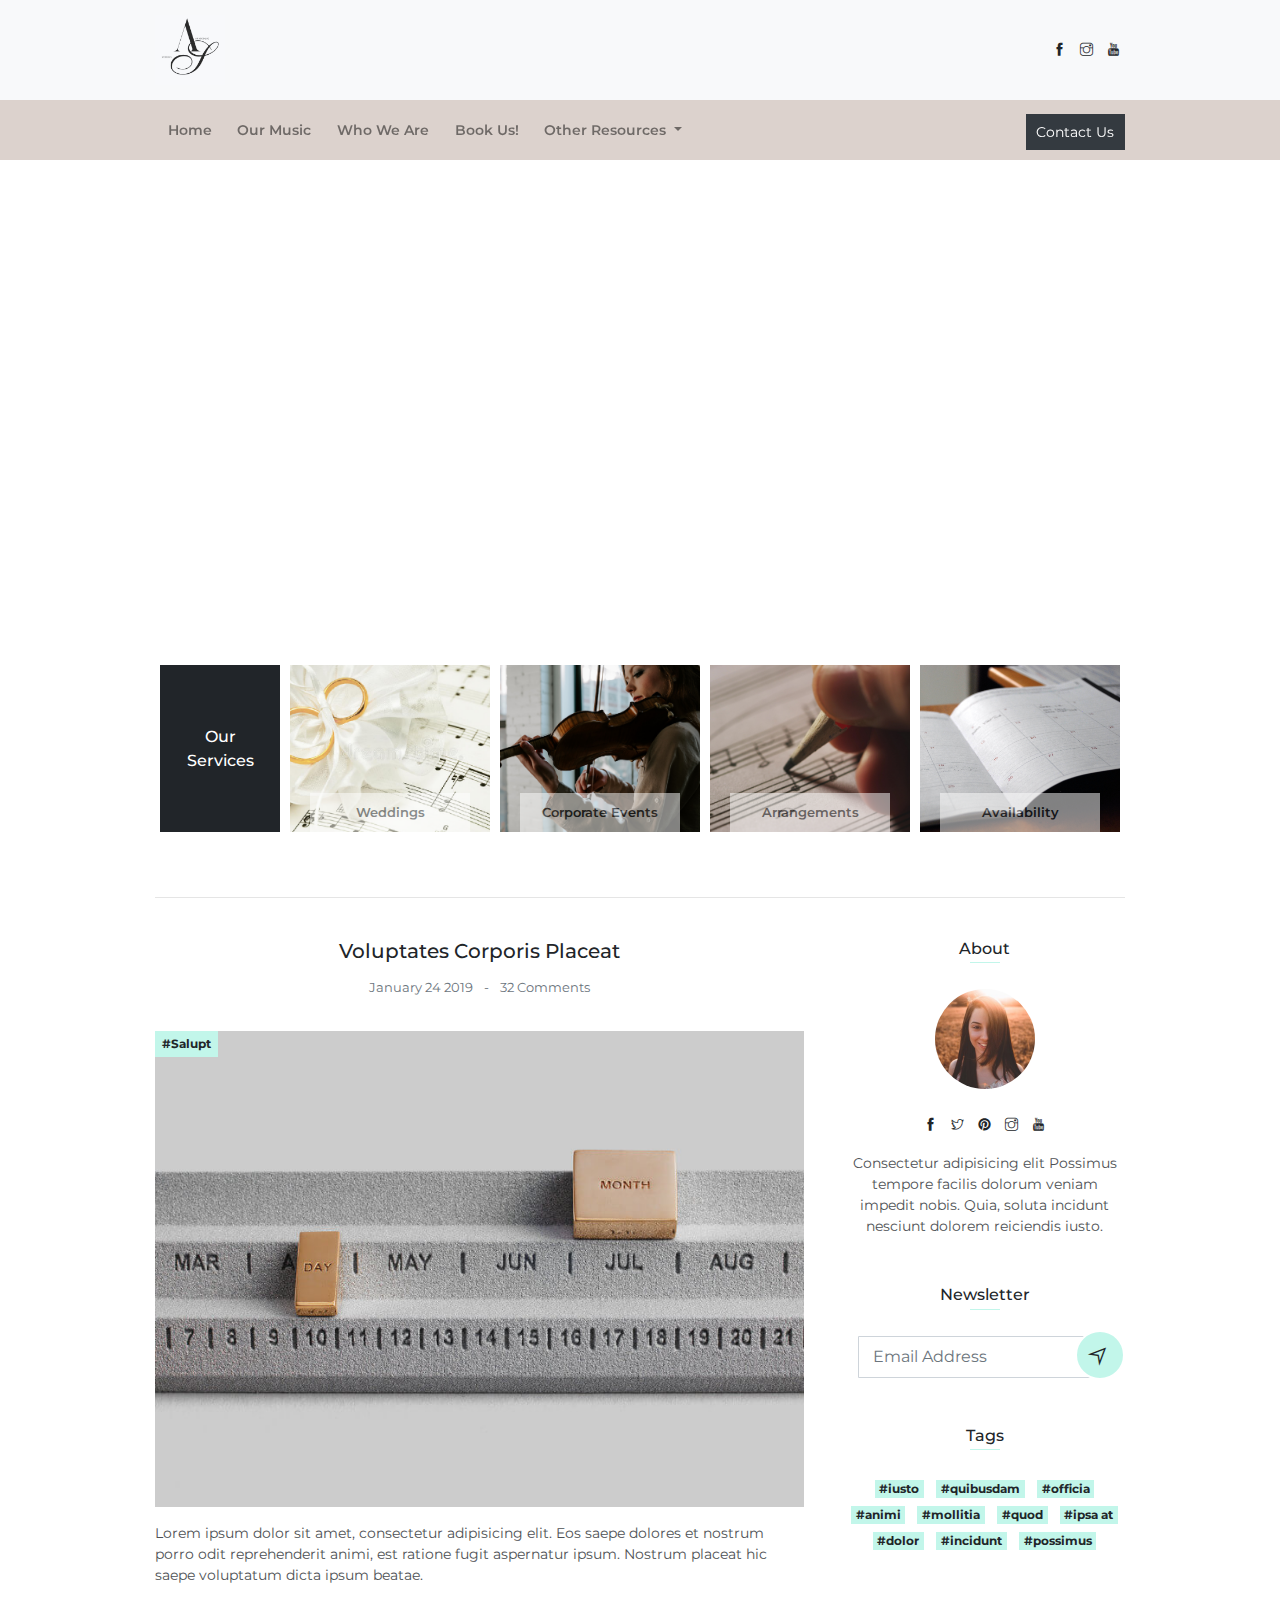
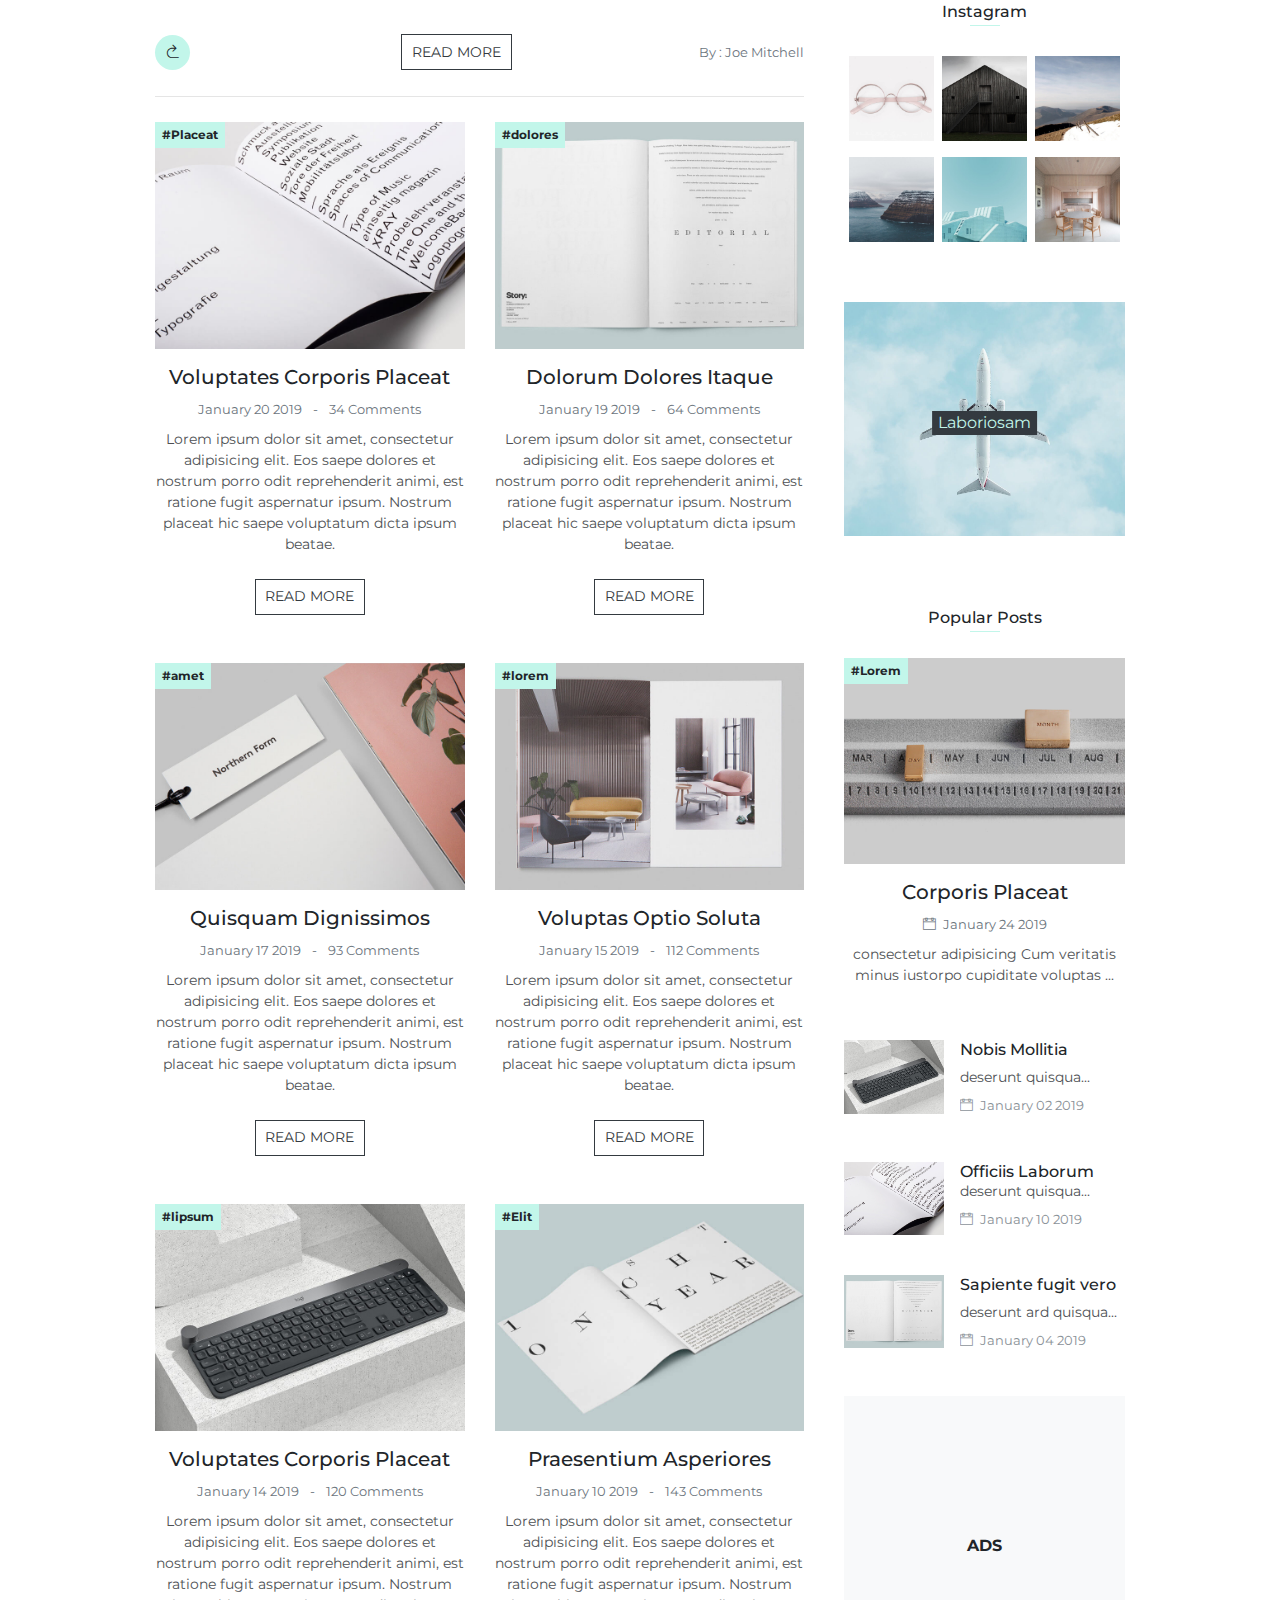
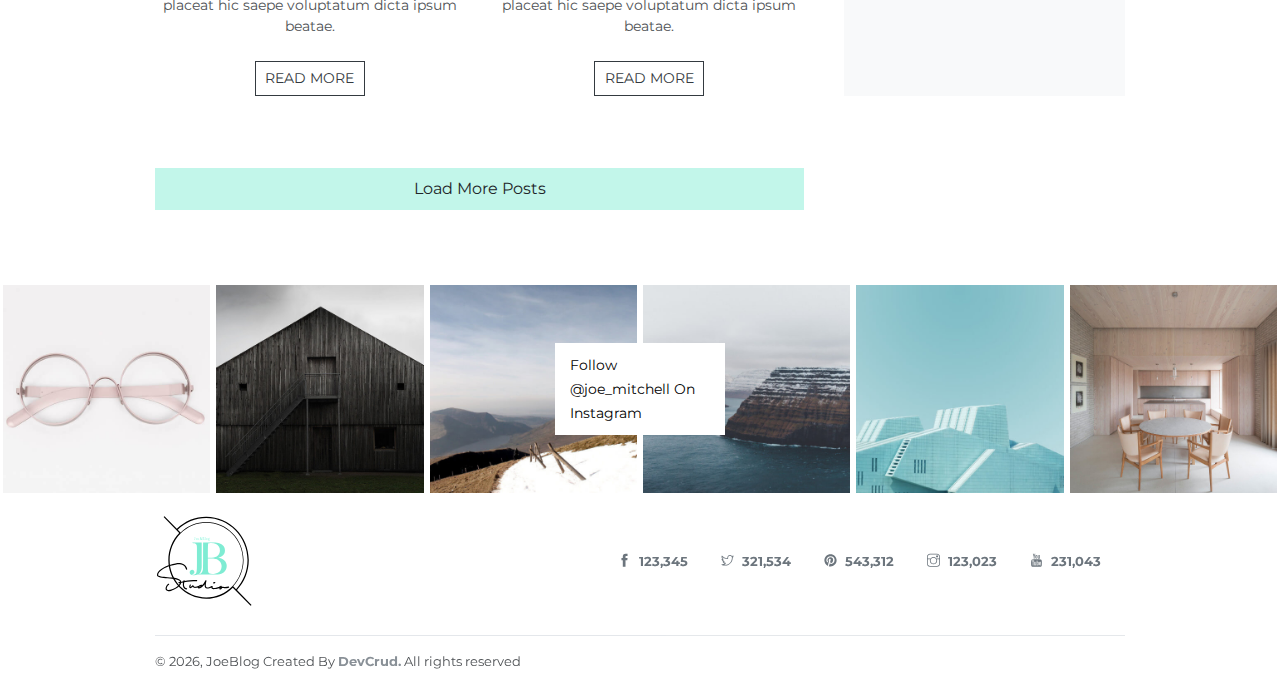
==== public_html/index.html @ 3530f6bc "second commit" ====
<!DOCTYPE html>
<html lang="en">
<head>
	<meta charset="utf-8">
    <meta name="viewport" content="width=device-width, initial-scale=1, shrink-to-fit=no">
    <meta name="description" content="Start your development with JoeBLog landing page.">
    <meta name="author" content="Devcrud">
    <title>JoeBLog | Free Bootstrap 4.3.x template</title>
    <!-- font icons -->
    <link rel="stylesheet" href="assets/vendors/themify-icons/css/themify-icons.css">
    <!-- Bootstrap + JoeBLog main styles -->
	<link rel="stylesheet" href="assets/css/joeblog.css">
</head>
<body data-spy="scroll" data-target=".navbar" data-offset="40" id="home">
    
    <!-- page First Navigation -->
    <nav class="navbar navbar-light bg-light">
        <div class="container">
            <a class="navbar-brand" href="#">
                <img src="assets/imgs/ArabesqueLogo.jpg" alt="">
            </a>
            <div class="socials">
                <a href="javascript:void(0)"><i class="ti-facebook"></i></a>
                <a href="javascript:void(0)"><i class="ti-instagram"></i></a>
                <a href="javascript:void(0)"><i class="ti-youtube"></i></a>
            </div>
        </div>
    </nav>
    <!-- End Of First Navigation -->

    <!-- Page Second Navigation -->
    <nav class="navbar custom-navbar navbar-expand-md navbar-light bg-primary sticky-top">
        <div class="container">
            <button class="navbar-toggler ml-auto" type="button" data-toggle="collapse" data-target="#navbarSupportedContent" aria-controls="navbarSupportedContent" aria-expanded="false" aria-label="Toggle navigation">
                <span class="navbar-toggler-icon"></span>
            </button>
            <div class="collapse navbar-collapse" id="navbarSupportedContent">
                <ul class="navbar-nav">                     
                    <li class="nav-item">
                        <a class="nav-link" href="index.html">Home</a>
                    </li>
                    <li class="nav-item">
                        <a class="nav-link" href="no-sidebar.html">Our Music</a>
                    </li>

                    <li class="nav-item">
                        <a class="nav-link" href="single-post.html">Who We Are</a>
                    </li>
                    <li class="nav-item">
                        <a class="nav-link" href="single-post.html">Book Us!</a>
                    </li>
                    <li class="nav-item dropdown">
                        <a class="nav-link dropdown-toggle" href="#" id="navbarDropdown" role="button" data-toggle="dropdown" aria-haspopup="true" aria-expanded="false">
                            Other Resources
                        </a>
                        <div class="dropdown-menu" aria-labelledby="navbarDropdown">
                            <a class="dropdown-item" href="#">Lakewood Suzuki Strings</a>
                            <a class="dropdown-item" href="#">Bergeron Cello Studio</a>
                            <a class="dropdown-item" href="#">Performance Schedule</a>
                            <div class="dropdown-divider"></div>
                            <a class="dropdown-item" href="#">Something else here</a>
                        </div>
                    </li>
                    <!-- <li class="nav-item">
                        <a class="nav-link disabled" href="#">Disabled</a>
                    </li> -->
                </ul>
                <div class="navbar-nav ml-auto">
                    <li class="nav-item">
                        <a href="components.html" class="ml-4 btn btn-dark mt-1 btn-sm">Contact Us</a>
                    </li>
                </div>
            </div>
        </div>
    </nav>
    <!-- End Of Page Second Navigation -->
    
    <!-- page-header -->
    <header class="page-header"></header>
    <!-- end of page header -->

    <div class="container">
        <section>
            <div class="feature-posts">
                <a href="single-post.html" class="feature-post-item">                       
                    <span>Our Services</span>
                </a>
                <a href="single-post.html" class="feature-post-item">
                    <img src="assets/imgs/Shutterstock_560280865 (1).jpg" class="w-100" alt="">
                    <div class="feature-post-caption">Weddings</div>
                </a>
                <a href="single-post.html" class="feature-post-item">
                    <img src="assets/imgs/jess.jpg" class="w-100" alt="">
                    <div class="feature-post-caption">Corporate Events</div>
                </a>
                <a href="single-post.html" class="feature-post-item">
                    <img src="assets/imgs/Shutterstock_560280865.jpg" class="w-100" alt="">
                    <div class="feature-post-caption">Arrangements</div>
                </a>
                <a href="single-post.html" class="feature-post-item">
                    <img src="assets/imgs/eric-rothermel-FoKO4DpXamQ-unsplash.jpg" class="w-100" alt="">
                    <div class="feature-post-caption">Availability</div>
                </a>
            </div>
        </section>
        <hr>
        <div class="page-container">
            <div class="page-content">
                <div class="card">
                    <div class="card-header text-center">
                        <h5 class="card-title">Voluptates Corporis Placeat</h5> 
                        <small class="small text-muted">January 24 2019 
                            <span class="px-2">-</span>
                            <a href="#" class="text-muted">32 Comments</a>
                        </small>
                    </div>
                    <div class="card-body">
                        <div class="blog-media">
                            <img src="assets/imgs/blog-6.jpg" alt="" class="w-100">
                            <a href="#" class="badge badge-primary">#Salupt</a>     
                        </div>  
                        <p class="my-3">Lorem ipsum dolor sit amet, consectetur adipisicing elit. Eos saepe dolores et nostrum porro odit reprehenderit animi, est ratione fugit aspernatur ipsum. Nostrum placeat hic saepe voluptatum dicta ipsum beatae.</p>
                    </div>
                    
                    <div class="card-footer d-flex justify-content-between align-items-center flex-basis-0">
                        <button class="btn btn-primary circle-35 mr-4"><i class="ti-back-right"></i></button>
                        <a href="single-post.html" class="btn btn-outline-dark btn-sm">READ MORE</a>
                        <a href="#" class="text-dark small text-muted">By : Joe Mitchell</a>
                    </div>                  
                </div>
                <hr>
                <div class="row">                       
                    <div class="col-lg-6">
                        <div class="card text-center mb-5">
                            <div class="card-header p-0">                                   
                                <div class="blog-media">
                                    <img src="assets/imgs/blog-2.jpg" alt="" class="w-100">
                                    <a href="#" class="badge badge-primary">#Placeat</a>        
                                </div>  
                            </div>
                            <div class="card-body px-0">
                                <h5 class="card-title mb-2">Voluptates Corporis Placeat</h5>    
                                <small class="small text-muted">January 20 2019 
                                    <span class="px-2">-</span>
                                    <a href="#" class="text-muted">34 Comments</a>
                                </small>
                                <p class="my-2">Lorem ipsum dolor sit amet, consectetur adipisicing elit. Eos saepe dolores et nostrum porro odit reprehenderit animi, est ratione fugit aspernatur ipsum. Nostrum placeat hic saepe voluptatum dicta ipsum beatae.</p>
                            </div>
                            
                            <div class="card-footer p-0 text-center">
                                <a href="single-post.html" class="btn btn-outline-dark btn-sm">READ MORE</a>
                            </div>                  
                        </div>
                    </div>
                    <div class="col-lg-6">
                        <div class="card text-center mb-5">
                            <div class="card-header p-0">                                   
                                <div class="blog-media">
                                    <img src="assets/imgs/blog-3.jpg" alt="" class="w-100">
                                    <a href="#" class="badge badge-primary">#dolores</a>        
                                </div>  
                            </div>
                            <div class="card-body px-0">
                                <h5 class="card-title mb-2">Dolorum Dolores Itaque</h5> 
                                <small class="small text-muted">January 19 2019 
                                    <span class="px-2">-</span>
                                    <a href="#" class="text-muted">64 Comments</a>
                                </small>
                                <p class="my-2">Lorem ipsum dolor sit amet, consectetur adipisicing elit. Eos saepe dolores et nostrum porro odit reprehenderit animi, est ratione fugit aspernatur ipsum. Nostrum placeat hic saepe voluptatum dicta ipsum beatae.</p>
                            </div>
                            
                            <div class="card-footer p-0 text-center">
                                <a href="single-post.html" class="btn btn-outline-dark btn-sm">READ MORE</a>
                            </div>                  
                        </div>
                    </div>
                </div>
                <div class="row">                       
                    <div class="col-lg-6">
                        <div class="card text-center mb-5">
                            <div class="card-header p-0">                                   
                                <div class="blog-media">
                                    <img src="assets/imgs/blog-4.jpg" alt="" class="w-100">
                                    <a href="#" class="badge badge-primary">#amet</a>       
                                </div>  
                            </div>
                            <div class="card-body px-0">
                                <h5 class="card-title mb-2">Quisquam Dignissimos</h5>   
                                <small class="small text-muted">January 17 2019 
                                    <span class="px-2">-</span>
                                    <a href="#" class="text-muted">93 Comments</a>
                                </small>
                                <p class="my-2">Lorem ipsum dolor sit amet, consectetur adipisicing elit. Eos saepe dolores et nostrum porro odit reprehenderit animi, est ratione fugit aspernatur ipsum. Nostrum placeat hic saepe voluptatum dicta ipsum beatae.</p>
                            </div>
                            
                            <div class="card-footer p-0 text-center">
                                <a href="single-post.html" class="btn btn-outline-dark btn-sm">READ MORE</a>
                            </div>                  
                        </div>
                    </div>
                    <div class="col-lg-6">
                        <div class="card text-center mb-5">
                            <div class="card-header p-0">                                   
                                <div class="blog-media">
                                    <img src="assets/imgs/blog-5.jpg" alt="" class="w-100">
                                    <a href="#" class="badge badge-primary">#lorem</a>      
                                </div>  
                            </div>
                            <div class="card-body px-0">
                                <h5 class="card-title mb-2">Voluptas Optio Soluta</h5>  
                                <small class="small text-muted">January 15 2019 
                                    <span class="px-2">-</span>
                                    <a href="#" class="text-muted">112 Comments</a>
                                </small>
                                <p class="my-2">Lorem ipsum dolor sit amet, consectetur adipisicing elit. Eos saepe dolores et nostrum porro odit reprehenderit animi, est ratione fugit aspernatur ipsum. Nostrum placeat hic saepe voluptatum dicta ipsum beatae.</p>
                            </div>
                            
                            <div class="card-footer p-0 text-center">
                                <a href="single-post.html" class="btn btn-outline-dark btn-sm">READ MORE</a>
                            </div>                  
                        </div>
                    </div>
                </div>
                <div class="row">                       
                    <div class="col-lg-6">
                        <div class="card text-center mb-5">
                            <div class="card-header p-0">                                   
                                <div class="blog-media">
                                    <img src="assets/imgs/blog-1.jpg" alt="" class="w-100">
                                    <a href="#" class="badge badge-primary">#lipsum</a>     
                                </div>  
                            </div>
                            <div class="card-body px-0">
                                <h5 class="card-title mb-2">Voluptates Corporis Placeat</h5>    
                                <small class="small text-muted">January 14 2019 
                                    <span class="px-2">-</span>
                                    <a href="#" class="text-muted">120 Comments</a>
                                </small>
                                <p class="my-2">Lorem ipsum dolor sit amet, consectetur adipisicing elit. Eos saepe dolores et nostrum porro odit reprehenderit animi, est ratione fugit aspernatur ipsum. Nostrum placeat hic saepe voluptatum dicta ipsum beatae.</p>
                            </div>
                            
                            <div class="card-footer p-0 text-center">
                                <a href="single-post.html" class="btn btn-outline-dark btn-sm">READ MORE</a>
                            </div>                  
                        </div>
                    </div>
                    <div class="col-lg-6">
                        <div class="card text-center mb-5">
                            <div class="card-header p-0">                                   
                                <div class="blog-media">
                                    <img src="assets/imgs/blog-7.jpg" alt="" class="w-100">
                                    <a href="#" class="badge badge-primary">#Elit</a>       
                                </div>  
                            </div>
                            <div class="card-body px-0">
                                <h5 class="card-title mb-2">Praesentium Asperiores</h5> 
                                <small class="small text-muted">January 10 2019 
                                    <span class="px-2">-</span>
                                    <a href="#" class="text-muted">143 Comments</a>
                                </small>
                                <p class="my-2">Lorem ipsum dolor sit amet, consectetur adipisicing elit. Eos saepe dolores et nostrum porro odit reprehenderit animi, est ratione fugit aspernatur ipsum. Nostrum placeat hic saepe voluptatum dicta ipsum beatae.</p>
                            </div>
                            
                            <div class="card-footer p-0 text-center">
                                <a href="single-post.html" class="btn btn-outline-dark btn-sm">READ MORE</a>
                            </div>                  
                        </div>
                    </div>
                </div>
                <button class="btn btn-primary btn-block my-4">Load More Posts</button>
            </div>

            <!-- Sidebar -->
            <div class="page-sidebar text-center">
                <h6 class="sidebar-title section-title mb-4 mt-3">About</h6>
                <img src="assets/imgs/avatar.jpg" alt="" class="circle-100 mb-3">
                <div class="socials mb-3 mt-2">
                    <a href="javascript:void(0)"><i class="ti-facebook"></i></a>
                    <a href="javascript:void(0)"><i class="ti-twitter"></i></a>
                    <a href="javascript:void(0)"><i class="ti-pinterest-alt"></i></a>
                    <a href="javascript:void(0)"><i class="ti-instagram"></i></a>
                    <a href="javascript:void(0)"><i class="ti-youtube"></i></a>
                </div>
                <p>Consectetur adipisicing elit Possimus tempore facilis dolorum veniam impedit nobis. Quia, soluta incidunt nesciunt dolorem reiciendis iusto.</p>
                

                <h6 class="sidebar-title mt-5 mb-4">Newsletter</h6>
                <form action="">
                    <div class="subscribe-wrapper">
                        <input type="email" class="form-control" placeholder="Email Address">
                        <button type="submit" class="btn btn-primary"><i class="ti-location-arrow"></i></button>
                    </div>
                </form>

                <h6 class="sidebar-title mt-5 mb-4">Tags</h6>
                <a href="javascript:void(0)" class="badge badge-primary m-1">#iusto</a>
                <a href="javascript:void(0)" class="badge badge-primary m-1">#quibusdam</a>
                <a href="javascript:void(0)" class="badge badge-primary m-1">#officia</a>
                <a href="javascript:void(0)" class="badge badge-primary m-1">#animi</a>
                <a href="javascript:void(0)" class="badge badge-primary m-1">#mollitia</a>
                <a href="javascript:void(0)" class="badge badge-primary m-1">#quod</a>
                <a href="javascript:void(0)" class="badge badge-primary m-1">#ipsa at</a>
                <a href="javascript:void(0)" class="badge badge-primary m-1">#dolor</a>
                <a href="javascript:void(0)" class="badge badge-primary m-1">#incidunt</a>
                <a href="javascript:void(0)" class="badge badge-primary m-1">#possimus</a>

                <h6 class="sidebar-title mt-5 mb-4">Instagram</h6>
                <div class="row px-3">
                    <div class="col-4 p-1 figure">
                        <a href="#" class="figure-img">
                            <img src="assets/imgs/insta-1.jpg" alt="">
                        </a>
                    </div>
                    <div class="col-4 p-1 figure">
                        <a href="#" class="figure-img">
                            <img src="assets/imgs/insta-2.jpg" alt="" class="w-100 m-0">
                        </a>
                    </div>  
                    <div class="col-4 p-1 figure">
                        <a href="#" class="figure-img">
                            <img src="assets/imgs/insta-3.jpg" alt="" class="w-100">
                        </a>
                    </div>
                    <div class="col-4 p-1 figure">
                        <a href="#" class="figure-img">
                            <img src="assets/imgs/insta-4.jpg" alt="" class="w-100 m-0">
                        </a>
                    </div>  
                    <div class="col-4 p-1 figure">
                        <a href="#" class="figure-img">
                            <img src="assets/imgs/insta-5.jpg" alt="" class="w-100">
                        </a>
                    </div>
                    <div class="col-4 p-1 figure">
                        <a href="#" class="figure-img">
                            <img src="assets/imgs/insta-6.jpg" alt="" class="w-100 m-0">
                        </a>
                    </div>                          
                </div>  

                <figure class="figure mt-5">
                    <a href="single-post.html" class="figure-img">
                        <img src="assets/imgs/img-4.jpg" alt="" class="w-100">
                        <figcaption class="figcaption">Laboriosam</figcaption>
                    </a>
                </figure>

                <h6 class="sidebar-title mt-5 mb-4">Popular Posts</h6>
                <div class="card mb-4">
                    <a href="single-post.html" class="overlay-link"></a>
                    <div class="card-header p-0">                                   
                        <div class="blog-media">
                            <img src="assets/imgs/blog-6.jpg" alt="" class="w-100">
                            <a href="#" class="badge badge-primary">#Lorem</a>      
                        </div>  
                    </div>
                    <div class="card-body px-0">
                        <h5 class="card-title mb-2">Corporis Placeat</h5>   
                        <small class="small text-muted"><i class="ti-calendar pr-1"></i> January 24 2019
                        </small>
                        <p class="my-2">consectetur adipisicing Cum veritatis minus iustorpo cupiditate voluptas ...</p>
                    </div>      
                </div>

                <div class="media text-left mb-4">
                    <a href="single-post.html" class="overlay-link"></a>
                    <img class="mr-3" src="assets/imgs/blog-1.jpg" width="100px" alt="Generic placeholder image">
                    <div class="media-body">
                        <h6 class="mt-0">Nobis Mollitia</h6>
                        <p class="mb-2"> deserunt quisqua...</p>
                        <p class="text-muted small"><i class="ti-calendar pr-1"></i>  January 02 2019</p>
                    </div>
                </div>
                <div class="media text-left mb-4">
                    <a href="single-post.html" class="overlay-link"></a>
                    <img class="mr-3" src="assets/imgs/blog-2.jpg" width="100px" alt="Generic placeholder image">
                    <div class="media-body">
                        <h6 class="mt-0">Officiis Laborum</6>
                        <p class="mb-2"> deserunt quisqua...</p>                            
                        <p class="text-muted small"><i class="ti-calendar pr-1"></i>  January 10 2019</p>
                    </div>
                </div>
                <div class="media text-left mb-4">
                    <a href="single-post.html" class="overlay-link"></a>
                    <img class="mr-3" src="assets/imgs/blog-3.jpg" width="100px" alt="Generic placeholder image">
                    <div class="media-body">
                        <h6 class="mt-0">Sapiente fugit vero</h6>
                        <p class="mb-2"> deserunt ard quisqua...</p>                        
                        <p class="text-muted small"><i class="ti-calendar pr-1"></i>  January 04 2019</p>
                    </div>
                </div>  
                <div class="ad-card d-flex text-center align-items-center justify-content-center">
                    <span href="#" class="font-weight-bold">ADS</span>
                </div>
            </div>
        </div>
    </div>

    <div class="instagram-wrapper mt-5">
        <div class="ig-id">
            <a href="javascript:void(0)">Follow @joe_mitchell On Instagram</a>
        </div>
        <a href="javascript:void(0)" class="insta-item">
            <img src="assets/imgs/insta-1.jpg" alt="" class="w-100">
            <div class="overlay">
                <span>
                    <i class="ti-heart"></i> 23
                </span>
                <span>
                    <i class="ti-comment"></i> 12
                </span>
            </div>
        </a>
        <a href="javascript:void(0)" class="insta-item">
            <img src="assets/imgs/insta-2.jpg" alt="" class="w-100">
            <div class="overlay">
                <span>
                    <i class="ti-heart"></i> 23
                </span>
                <span>
                    <i class="ti-comment"></i> 12
                </span>
            </div>
        </a>
        <a href="javascript:void(0)" class="insta-item">
            <img src="assets/imgs/insta-3.jpg" alt="" class="w-100">
            <div class="overlay">
                <span>
                    <i class="ti-heart"></i> 23
                </span>
                <span>
                    <i class="ti-comment"></i> 12
                </span>
            </div>
        </a>
        <a href="javascript:void(0)" class="insta-item">
            <img src="assets/imgs/insta-4.jpg" alt="" class="w-100">
            <div class="overlay">
                <span>
                    <i class="ti-heart"></i> 23
                </span>
                <span>
                    <i class="ti-comment"></i> 12
                </span>
            </div>
        </a>
        <a href="javascript:void(0)" class="insta-item">
            <img src="assets/imgs/insta-5.jpg" alt="" class="w-100">
            <div class="overlay">
                <span>
                    <i class="ti-heart"></i> 23
                </span>
                <span>
                    <i class="ti-comment"></i> 12
                </span>
            </div>
        </a>
        <a href="javascript:void(0)" class="insta-item">
            <img src="assets/imgs/insta-6.jpg" alt="" class="w-100">
            <div class="overlay">
                <span>
                    <i class="ti-heart"></i> 23
                </span>
                <span>
                    <i class="ti-comment"></i> 12
                </span>
            </div>
        </a>
    </div>

    <!-- Page Footer -->
    <footer class="page-footer">
        <div class="container">
            <div class="row align-items-center justify-content-between">
                <div class="col-md-3 text-center text-md-left mb-3 mb-md-0">
                    <img src="assets/imgs/logo.svg" alt="" class="logo">
                </div>
                <div class="col-md-9 text-center text-md-right">
                    <div class="socials">
                        <a href="javascript:void(0)" class="font-weight-bold text-muted mr-4"><i class="ti-facebook pr-1"></i> 123,345</a>
                        <a href="javascript:void(0)" class="font-weight-bold text-muted mr-4"><i class="ti-twitter pr-1"></i> 321,534</a>
                        <a href="javascript:void(0)" class="font-weight-bold text-muted mr-4"><i class="ti-pinterest-alt pr-1"></i> 543,312</a>
                        <a href="javascript:void(0)" class="font-weight-bold text-muted mr-4"><i class="ti-instagram pr-1"></i> 123,023</a>
                        <a href="javascript:void(0)" class="font-weight-bold text-muted mr-4"><i class="ti-youtube pr-1"></i> 231,043</a>
                    </div>
                </div>  
            </div>
            <p class="border-top mb-0 mt-4 pt-3 small">&copy; <script>document.write(new Date().getFullYear())</script>, JoeBlog Created By <a href="https://www.devcrud.com" class="text-muted font-weight-bold" target="_blank">DevCrud.</a>  All rights reserved </p> 
        </div>      
    </footer>
    <!-- End of Page Footer -->

	<!-- core  -->
    <script src="assets/vendors/jquery/jquery-3.4.1.js"></script>
    <script src="assets/vendors/bootstrap/bootstrap.bundle.js"></script>

    <!-- JoeBLog js -->
    <script src="assets/js/joeblog.js"></script>

</body>
</html>
---- public_html/assets/vendors/themify-icons/css/themify-icons.css ----
@font-face {
	font-family: 'themify';
	src:url("../fonts/themify.eot?-fvbane");
	src:url("../fonts/themify.eot?#iefix-fvbane") format("embedded-opentype"),
		url("../fonts/themify.woff?-fvbane") format("woff"),
		url("../fonts/themify.ttf?-fvbane") format("truetype"),
		url("../fonts/themify.svg?-fvbane#themify") format("svg");
	font-weight: normal;
	font-style: normal;
}

[class^="ti-"], [class*=" ti-"] {
	font-family: 'themify';
	speak: none;
	font-style: normal;
	font-weight: normal;
	font-variant: normal;
	text-transform: none;
	line-height: 1;

	/* Better Font Rendering =========== */
	-webkit-font-smoothing: antialiased;
	-moz-osx-font-smoothing: grayscale;
}

.ti-wand:before {
	content: "\e600";
}
.ti-volume:before {
	content: "\e601";
}
.ti-user:before {
	content: "\e602";
}
.ti-unlock:before {
	content: "\e603";
}
.ti-unlink:before {
	content: "\e604";
}
.ti-trash:before {
	content: "\e605";
}
.ti-thought:before {
	content: "\e606";
}
.ti-target:before {
	content: "\e607";
}
.ti-tag:before {
	content: "\e608";
}
.ti-tablet:before {
	content: "\e609";
}
.ti-star:before {
	content: "\e60a";
}
.ti-spray:before {
	content: "\e60b";
}
.ti-signal:before {
	content: "\e60c";
}
.ti-shopping-cart:before {
	content: "\e60d";
}
.ti-shopping-cart-full:before {
	content: "\e60e";
}
.ti-settings:before {
	content: "\e60f";
}
.ti-search:before {
	content: "\e610";
}
.ti-zoom-in:before {
	content: "\e611";
}
.ti-zoom-out:before {
	content: "\e612";
}
.ti-cut:before {
	content: "\e613";
}
.ti-ruler:before {
	content: "\e614";
}
.ti-ruler-pencil:before {
	content: "\e615";
}
.ti-ruler-alt:before {
	content: "\e616";
}
.ti-bookmark:before {
	content: "\e617";
}
.ti-bookmark-alt:before {
	content: "\e618";
}
.ti-reload:before {
	content: "\e619";
}
.ti-plus:before {
	content: "\e61a";
}
.ti-pin:before {
	content: "\e61b";
}
.ti-pencil:before {
	content: "\e61c";
}
.ti-pencil-alt:before {
	content: "\e61d";
}
.ti-paint-roller:before {
	content: "\e61e";
}
.ti-paint-bucket:before {
	content: "\e61f";
}
.ti-na:before {
	content: "\e620";
}
.ti-mobile:before {
	content: "\e621";
}
.ti-minus:before {
	content: "\e622";
}
.ti-medall:before {
	content: "\e623";
}
.ti-medall-alt:before {
	content: "\e624";
}
.ti-marker:before {
	content: "\e625";
}
.ti-marker-alt:before {
	content: "\e626";
}
.ti-arrow-up:before {
	content: "\e627";
}
.ti-arrow-right:before {
	content: "\e628";
}
.ti-arrow-left:before {
	content: "\e629";
}
.ti-arrow-down:before {
	content: "\e62a";
}
.ti-lock:before {
	content: "\e62b";
}
.ti-location-arrow:before {
	content: "\e62c";
}
.ti-link:before {
	content: "\e62d";
}
.ti-layout:before {
	content: "\e62e";
}
.ti-layers:before {
	content: "\e62f";
}
.ti-layers-alt:before {
	content: "\e630";
}
.ti-key:before {
	content: "\e631";
}
.ti-import:before {
	content: "\e632";
}
.ti-image:before {
	content: "\e633";
}
.ti-heart:before {
	content: "\e634";
}
.ti-heart-broken:before {
	content: "\e635";
}
.ti-hand-stop:before {
	content: "\e636";
}
.ti-hand-open:before {
	content: "\e637";
}
.ti-hand-drag:before {
	content: "\e638";
}
.ti-folder:before {
	content: "\e639";
}
.ti-flag:before {
	content: "\e63a";
}
.ti-flag-alt:before {
	content: "\e63b";
}
.ti-flag-alt-2:before {
	content: "\e63c";
}
.ti-eye:before {
	content: "\e63d";
}
.ti-export:before {
	content: "\e63e";
}
.ti-exchange-vertical:before {
	content: "\e63f";
}
.ti-desktop:before {
	content: "\e640";
}
.ti-cup:before {
	content: "\e641";
}
.ti-crown:before {
	content: "\e642";
}
.ti-comments:before {
	content: "\e643";
}
.ti-comment:before {
	content: "\e644";
}
.ti-comment-alt:before {
	content: "\e645";
}
.ti-close:before {
	content: "\e646";
}
.ti-clip:before {
	content: "\e647";
}
.ti-angle-up:before {
	content: "\e648";
}
.ti-angle-right:before {
	content: "\e649";
}
.ti-angle-left:before {
	content: "\e64a";
}
.ti-angle-down:before {
	content: "\e64b";
}
.ti-check:before {
	content: "\e64c";
}
.ti-check-box:before {
	content: "\e64d";
}
.ti-camera:before {
	content: "\e64e";
}
.ti-announcement:before {
	content: "\e64f";
}
.ti-brush:before {
	content: "\e650";
}
.ti-briefcase:before {
	content: "\e651";
}
.ti-bolt:before {
	content: "\e652";
}
.ti-bolt-alt:before {
	content: "\e653";
}
.ti-blackboard:before {
	content: "\e654";
}
.ti-bag:before {
	content: "\e655";
}
.ti-move:before {
	content: "\e656";
}
.ti-arrows-vertical:before {
	content: "\e657";
}
.ti-arrows-horizontal:before {
	content: "\e658";
}
.ti-fullscreen:before {
	content: "\e659";
}
.ti-arrow-top-right:before {
	content: "\e65a";
}
.ti-arrow-top-left:before {
	content: "\e65b";
}
.ti-arrow-circle-up:before {
	content: "\e65c";
}
.ti-arrow-circle-right:before {
	content: "\e65d";
}
.ti-arrow-circle-left:before {
	content: "\e65e";
}
.ti-arrow-circle-down:before {
	content: "\e65f";
}
.ti-angle-double-up:before {
	content: "\e660";
}
.ti-angle-double-right:before {
	content: "\e661";
}
.ti-angle-double-left:before {
	content: "\e662";
}
.ti-angle-double-down:before {
	content: "\e663";
}
.ti-zip:before {
	content: "\e664";
}
.ti-world:before {
	content: "\e665";
}
.ti-wheelchair:before {
	content: "\e666";
}
.ti-view-list:before {
	content: "\e667";
}
.ti-view-list-alt:before {
	content: "\e668";
}
.ti-view-grid:before {
	content: "\e669";
}
.ti-uppercase:before {
	content: "\e66a";
}
.ti-upload:before {
	content: "\e66b";
}
.ti-underline:before {
	content: "\e66c";
}
.ti-truck:before {
	content: "\e66d";
}
.ti-timer:before {
	content: "\e66e";
}
.ti-ticket:before {
	content: "\e66f";
}
.ti-thumb-up:before {
	content: "\e670";
}
.ti-thumb-down:before {
	content: "\e671";
}
.ti-text:before {
	content: "\e672";
}
.ti-stats-up:before {
	content: "\e673";
}
.ti-stats-down:before {
	content: "\e674";
}
.ti-split-v:before {
	content: "\e675";
}
.ti-split-h:before {
	content: "\e676";
}
.ti-smallcap:before {
	content: "\e677";
}
.ti-shine:before {
	content: "\e678";
}
.ti-shift-right:before {
	content: "\e679";
}
.ti-shift-left:before {
	content: "\e67a";
}
.ti-shield:before {
	content: "\e67b";
}
.ti-notepad:before {
	content: "\e67c";
}
.ti-server:before {
	content: "\e67d";
}
.ti-quote-right:before {
	content: "\e67e";
}
.ti-quote-left:before {
	content: "\e67f";
}
.ti-pulse:before {
	content: "\e680";
}
.ti-printer:before {
	content: "\e681";
}
.ti-power-off:before {
	content: "\e682";
}
.ti-plug:before {
	content: "\e683";
}
.ti-pie-chart:before {
	content: "\e684";
}
.ti-paragraph:before {
	content: "\e685";
}
.ti-panel:before {
	content: "\e686";
}
.ti-package:before {
	content: "\e687";
}
.ti-music:before {
	content: "\e688";
}
.ti-music-alt:before {
	content: "\e689";
}
.ti-mouse:before {
	content: "\e68a";
}
.ti-mouse-alt:before {
	content: "\e68b";
}
.ti-money:before {
	content: "\e68c";
}
.ti-microphone:before {
	content: "\e68d";
}
.ti-menu:before {
	content: "\e68e";
}
.ti-menu-alt:before {
	content: "\e68f";
}
.ti-map:before {
	content: "\e690";
}
.ti-map-alt:before {
	content: "\e691";
}
.ti-loop:before {
	content: "\e692";
}
.ti-location-pin:before {
	content: "\e693";
}
.ti-list:before {
	content: "\e694";
}
.ti-light-bulb:before {
	content: "\e695";
}
.ti-Italic:before {
	content: "\e696";
}
.ti-info:before {
	content: "\e697";
}
.ti-infinite:before {
	content: "\e698";
}
.ti-id-badge:before {
	content: "\e699";
}
.ti-hummer:before {
	content: "\e69a";
}
.ti-home:before {
	content: "\e69b";
}
.ti-help:before {
	content: "\e69c";
}
.ti-headphone:before {
	content: "\e69d";
}
.ti-harddrives:before {
	content: "\e69e";
}
.ti-harddrive:before {
	content: "\e69f";
}
.ti-gift:before {
	content: "\e6a0";
}
.ti-game:before {
	content: "\e6a1";
}
.ti-filter:before {
	content: "\e6a2";
}
.ti-files:before {
	content: "\e6a3";
}
.ti-file:before {
	content: "\e6a4";
}
.ti-eraser:before {
	content: "\e6a5";
}
.ti-envelope:before {
	content: "\e6a6";
}
.ti-download:before {
	content: "\e6a7";
}
.ti-direction:before {
	content: "\e6a8";
}
.ti-direction-alt:before {
	content: "\e6a9";
}
.ti-dashboard:before {
	content: "\e6aa";
}
.ti-control-stop:before {
	content: "\e6ab";
}
.ti-control-shuffle:before {
	content: "\e6ac";
}
.ti-control-play:before {
	content: "\e6ad";
}
.ti-control-pause:before {
	content: "\e6ae";
}
.ti-control-forward:before {
	content: "\e6af";
}
.ti-control-backward:before {
	content: "\e6b0";
}
.ti-cloud:before {
	content: "\e6b1";
}
.ti-cloud-up:before {
	content: "\e6b2";
}
.ti-cloud-down:before {
	content: "\e6b3";
}
.ti-clipboard:before {
	content: "\e6b4";
}
.ti-car:before {
	content: "\e6b5";
}
.ti-calendar:before {
	content: "\e6b6";
}
.ti-book:before {
	content: "\e6b7";
}
.ti-bell:before {
	content: "\e6b8";
}
.ti-basketball:before {
	content: "\e6b9";
}
.ti-bar-chart:before {
	content: "\e6ba";
}
.ti-bar-chart-alt:before {
	content: "\e6bb";
}
.ti-back-right:before {
	content: "\e6bc";
}
.ti-back-left:before {
	content: "\e6bd";
}
.ti-arrows-corner:before {
	content: "\e6be";
}
.ti-archive:before {
	content: "\e6bf";
}
.ti-anchor:before {
	content: "\e6c0";
}
.ti-align-right:before {
	content: "\e6c1";
}
.ti-align-left:before {
	content: "\e6c2";
}
.ti-align-justify:before {
	content: "\e6c3";
}
.ti-align-center:before {
	content: "\e6c4";
}
.ti-alert:before {
	content: "\e6c5";
}
.ti-alarm-clock:before {
	content: "\e6c6";
}
.ti-agenda:before {
	content: "\e6c7";
}
.ti-write:before {
	content: "\e6c8";
}
.ti-window:before {
	content: "\e6c9";
}
.ti-widgetized:before {
	content: "\e6ca";
}
.ti-widget:before {
	content: "\e6cb";
}
.ti-widget-alt:before {
	content: "\e6cc";
}
.ti-wallet:before {
	content: "\e6cd";
}
.ti-video-clapper:before {
	content: "\e6ce";
}
.ti-video-camera:before {
	content: "\e6cf";
}
.ti-vector:before {
	content: "\e6d0";
}
.ti-themify-logo:before {
	content: "\e6d1";
}
.ti-themify-favicon:before {
	content: "\e6d2";
}
.ti-themify-favicon-alt:before {
	content: "\e6d3";
}
.ti-support:before {
	content: "\e6d4";
}
.ti-stamp:before {
	content: "\e6d5";
}
.ti-split-v-alt:before {
	content: "\e6d6";
}
.ti-slice:before {
	content: "\e6d7";
}
.ti-shortcode:before {
	content: "\e6d8";
}
.ti-shift-right-alt:before {
	content: "\e6d9";
}
.ti-shift-left-alt:before {
	content: "\e6da";
}
.ti-ruler-alt-2:before {
	content: "\e6db";
}
.ti-receipt:before {
	content: "\e6dc";
}
.ti-pin2:before {
	content: "\e6dd";
}
.ti-pin-alt:before {
	content: "\e6de";
}
.ti-pencil-alt2:before {
	content: "\e6df";
}
.ti-palette:before {
	content: "\e6e0";
}
.ti-more:before {
	content: "\e6e1";
}
.ti-more-alt:before {
	content: "\e6e2";
}
.ti-microphone-alt:before {
	content: "\e6e3";
}
.ti-magnet:before {
	content: "\e6e4";
}
.ti-line-double:before {
	content: "\e6e5";
}
.ti-line-dotted:before {
	content: "\e6e6";
}
.ti-line-dashed:before {
	content: "\e6e7";
}
.ti-layout-width-full:before {
	content: "\e6e8";
}
.ti-layout-width-default:before {
	content: "\e6e9";
}
.ti-layout-width-default-alt:before {
	content: "\e6ea";
}
.ti-layout-tab:before {
	content: "\e6eb";
}
.ti-layout-tab-window:before {
	content: "\e6ec";
}
.ti-layout-tab-v:before {
	content: "\e6ed";
}
.ti-layout-tab-min:before {
	content: "\e6ee";
}
.ti-layout-slider:before {
	content: "\e6ef";
}
.ti-layout-slider-alt:before {
	content: "\e6f0";
}
.ti-layout-sidebar-right:before {
	content: "\e6f1";
}
.ti-layout-sidebar-none:before {
	content: "\e6f2";
}
.ti-layout-sidebar-left:before {
	content: "\e6f3";
}
.ti-layout-placeholder:before {
	content: "\e6f4";
}
.ti-layout-menu:before {
	content: "\e6f5";
}
.ti-layout-menu-v:before {
	content: "\e6f6";
}
.ti-layout-menu-separated:before {
	content: "\e6f7";
}
.ti-layout-menu-full:before {
	content: "\e6f8";
}
.ti-layout-media-right-alt:before {
	content: "\e6f9";
}
.ti-layout-media-right:before {
	content: "\e6fa";
}
.ti-layout-media-overlay:before {
	content: "\e6fb";
}
.ti-layout-media-overlay-alt:before {
	content: "\e6fc";
}
.ti-layout-media-overlay-alt-2:before {
	content: "\e6fd";
}
.ti-layout-media-left-alt:before {
	content: "\e6fe";
}
.ti-layout-media-left:before {
	content: "\e6ff";
}
.ti-layout-media-center-alt:before {
	content: "\e700";
}
.ti-layout-media-center:before {
	content: "\e701";
}
.ti-layout-list-thumb:before {
	content: "\e702";
}
.ti-layout-list-thumb-alt:before {
	content: "\e703";
}
.ti-layout-list-post:before {
	content: "\e704";
}
.ti-layout-list-large-image:before {
	content: "\e705";
}
.ti-layout-line-solid:before {
	content: "\e706";
}
.ti-layout-grid4:before {
	content: "\e707";
}
.ti-layout-grid3:before {
	content: "\e708";
}
.ti-layout-grid2:before {
	content: "\e709";
}
.ti-layout-grid2-thumb:before {
	content: "\e70a";
}
.ti-layout-cta-right:before {
	content: "\e70b";
}
.ti-layout-cta-left:before {
	content: "\e70c";
}
.ti-layout-cta-center:before {
	content: "\e70d";
}
.ti-layout-cta-btn-right:before {
	content: "\e70e";
}
.ti-layout-cta-btn-left:before {
	content: "\e70f";
}
.ti-layout-column4:before {
	content: "\e710";
}
.ti-layout-column3:before {
	content: "\e711";
}
.ti-layout-column2:before {
	content: "\e712";
}
.ti-layout-accordion-separated:before {
	content: "\e713";
}
.ti-layout-accordion-merged:before {
	content: "\e714";
}
.ti-layout-accordion-list:before {
	content: "\e715";
}
.ti-ink-pen:before {
	content: "\e716";
}
.ti-info-alt:before {
	content: "\e717";
}
.ti-help-alt:before {
	content: "\e718";
}
.ti-headphone-alt:before {
	content: "\e719";
}
.ti-hand-point-up:before {
	content: "\e71a";
}
.ti-hand-point-right:before {
	content: "\e71b";
}
.ti-hand-point-left:before {
	content: "\e71c";
}
.ti-hand-point-down:before {
	content: "\e71d";
}
.ti-gallery:before {
	content: "\e71e";
}
.ti-face-smile:before {
	content: "\e71f";
}
.ti-face-sad:before {
	content: "\e720";
}
.ti-credit-card:before {
	content: "\e721";
}
.ti-control-skip-forward:before {
	content: "\e722";
}
.ti-control-skip-backward:before {
	content: "\e723";
}
.ti-control-record:before {
	content: "\e724";
}
.ti-control-eject:before {
	content: "\e725";
}
.ti-comments-smiley:before {
	content: "\e726";
}
.ti-brush-alt:before {
	content: "\e727";
}
.ti-youtube:before {
	content: "\e728";
}
.ti-vimeo:before {
	content: "\e729";
}
.ti-twitter:before {
	content: "\e72a";
}
.ti-time:before {
	content: "\e72b";
}
.ti-tumblr:before {
	content: "\e72c";
}
.ti-skype:before {
	content: "\e72d";
}
.ti-share:before {
	content: "\e72e";
}
.ti-share-alt:before {
	content: "\e72f";
}
.ti-rocket:before {
	content: "\e730";
}
.ti-pinterest:before {
	content: "\e731";
}
.ti-new-window:before {
	content: "\e732";
}
.ti-microsoft:before {
	content: "\e733";
}
.ti-list-ol:before {
	content: "\e734";
}
.ti-linkedin:before {
	content: "\e735";
}
.ti-layout-sidebar-2:before {
	content: "\e736";
}
.ti-layout-grid4-alt:before {
	content: "\e737";
}
.ti-layout-grid3-alt:before {
	content: "\e738";
}
.ti-layout-grid2-alt:before {
	content: "\e739";
}
.ti-layout-column4-alt:before {
	content: "\e73a";
}
.ti-layout-column3-alt:before {
	content: "\e73b";
}
.ti-layout-column2-alt:before {
	content: "\e73c";
}
.ti-instagram:before {
	content: "\e73d";
}
.ti-google:before {
	content: "\e73e";
}
.ti-github:before {
	content: "\e73f";
}
.ti-flickr:before {
	content: "\e740";
}
.ti-facebook:before {
	content: "\e741";
}
.ti-dropbox:before {
	content: "\e742";
}
.ti-dribbble:before {
	content: "\e743";
}
.ti-apple:before {
	content: "\e744";
}
.ti-android:before {
	content: "\e745";
}
.ti-save:before {
	content: "\e746";
}
.ti-save-alt:before {
	content: "\e747";
}
.ti-yahoo:before {
	content: "\e748";
}
.ti-wordpress:before {
	content: "\e749";
}
.ti-vimeo-alt:before {
	content: "\e74a";
}
.ti-twitter-alt:before {
	content: "\e74b";
}
.ti-tumblr-alt:before {
	content: "\e74c";
}
.ti-trello:before {
	content: "\e74d";
}
.ti-stack-overflow:before {
	content: "\e74e";
}
.ti-soundcloud:before {
	content: "\e74f";
}
.ti-sharethis:before {
	content: "\e750";
}
.ti-sharethis-alt:before {
	content: "\e751";
}
.ti-reddit:before {
	content: "\e752";
}
.ti-pinterest-alt:before {
	content: "\e753";
}
.ti-microsoft-alt:before {
	content: "\e754";
}
.ti-linux:before {
	content: "\e755";
}
.ti-jsfiddle:before {
	content: "\e756";
}
.ti-joomla:before {
	content: "\e757";
}
.ti-html5:before {
	content: "\e758";
}
.ti-flickr-alt:before {
	content: "\e759";
}
.ti-email:before {
	content: "\e75a";
}
.ti-drupal:before {
	content: "\e75b";
}
.ti-dropbox-alt:before {
	content: "\e75c";
}
.ti-css3:before {
	content: "\e75d";
}
.ti-rss:before {
	content: "\e75e";
}
.ti-rss-alt:before {
	content: "\e75f";
}
---- public_html/assets/css/joeblog.css ----
@charset "UTF-8";
/*!
=========================================================
* JoeBlog Landing page
=========================================================

* Copyright: 2019 DevCRUD (https://devcrud.com)
* Licensed: (https://devcrud.com/licenses)
* Coded by www.devcrud.com

=========================================================

* The above copyright notice and this permission notice shall be included in all copies or substantial portions of the Software.
*/
@import url("https://fonts.googleapis.com/css?family=Montserrat:100,100i,200,200i,300,300i,400,400i,500,500i,600,600i,700,700i,800,800i,900,900i");
:root {
  --blue: #007bff;
  --indigo: #6610f2;
  --purple: #6f42c1;
  --pink: #e83e8c;
  --red: #f9948d;
  --orange: #fd7e14;
  --yellow: #ffd54f;
  --green: #9ccc65;
  --teal: #c2f6ea;
  --cyan: #81d4fa;
  --white: #fff;
  --gray: #6c757d;
  --gray-dark: #343a40;
  --primary: #c2f6ea;
  --secondary: #adb5bd;
  --success: #9ccc65;
  --info: #81d4fa;
  --warning: #ffd54f;
  --danger: #f9948d;
  --light: #f8f9fa;
  --dark: #343a40;
  --breakpoint-xs: 0;
  --breakpoint-sm: 576px;
  --breakpoint-md: 768px;
  --breakpoint-lg: 992px;
  --breakpoint-xl: 1200px;
  --font-family-sans-serif: -apple-system, BlinkMacSystemFont, "Segoe UI", Roboto, "Helvetica Neue", Arial, sans-serif, "Apple Color Emoji", "Segoe UI Emoji", "Segoe UI Symbol", "Noto Color Emoji";
  --font-family-monospace: SFMono-Regular, Menlo, Monaco, Consolas, "Liberation Mono", "Courier New", monospace;
}

*,
*::before,
*::after {
  box-sizing: border-box;
}

html {
  font-family: sans-serif;
  line-height: 1.15;
  -webkit-text-size-adjust: 100%;
  -webkit-tap-highlight-color: rgba(0, 0, 0, 0);
}

article, aside, figcaption, figure, footer, header, hgroup, main, nav, section {
  display: block;
}

body {
  margin: 0;
  font-family: "Montserrat", sans-serif;
  font-size: 1rem;
  font-weight: 400;
  line-height: 1.5;
  color: #212529;
  text-align: left;
  background-color: #fff;
}

[tabindex="-1"]:focus {
  outline: 0 !important;
}

hr {
  box-sizing: content-box;
  height: 0;
  overflow: visible;
}

h1, h2, h3, h4, h5, h6 {
  margin-top: 0;
  margin-bottom: 0.5rem;
}

p {
  margin-top: 0;
  margin-bottom: 1rem;
}

abbr[title],
abbr[data-original-title] {
  text-decoration: underline;
  -webkit-text-decoration: underline dotted;
          text-decoration: underline dotted;
  cursor: help;
  border-bottom: 0;
  -webkit-text-decoration-skip-ink: none;
          text-decoration-skip-ink: none;
}

address {
  margin-bottom: 1rem;
  font-style: normal;
  line-height: inherit;
}

ol,
ul,
dl {
  margin-top: 0;
  margin-bottom: 1rem;
}

ol ol,
ul ul,
ol ul,
ul ol {
  margin-bottom: 0;
}

dt {
  font-weight: 700;
}

dd {
  margin-bottom: .5rem;
  margin-left: 0;
}

blockquote {
  margin: 0 0 1rem;
}

b,
strong {
  font-weight: bolder;
}

small {
  font-size: 80%;
}

sub,
sup {
  position: relative;
  font-size: 75%;
  line-height: 0;
  vertical-align: baseline;
}

sub {
  bottom: -.25em;
}

sup {
  top: -.5em;
}

a {
  color: #c2f6ea;
  text-decoration: none;
  background-color: transparent;
}

a:hover {
  color: #7fecd3;
  text-decoration: none;
}

a:not([href]):not([tabindex]) {
  color: inherit;
  text-decoration: none;
}

a:not([href]):not([tabindex]):hover, a:not([href]):not([tabindex]):focus {
  color: inherit;
  text-decoration: none;
}

a:not([href]):not([tabindex]):focus {
  outline: 0;
}

pre,
code,
kbd,
samp {
  font-family: SFMono-Regular, Menlo, Monaco, Consolas, "Liberation Mono", "Courier New", monospace;
  font-size: 1em;
}

pre {
  margin-top: 0;
  margin-bottom: 1rem;
  overflow: auto;
}

figure {
  margin: 0 0 1rem;
}

img {
  vertical-align: middle;
  border-style: none;
}

svg {
  overflow: hidden;
  vertical-align: middle;
}

table {
  border-collapse: collapse;
}

caption {
  padding-top: 0.75rem;
  padding-bottom: 0.75rem;
  color: #6c757d;
  text-align: left;
  caption-side: bottom;
}

th {
  text-align: inherit;
}

label {
  display: inline-block;
  margin-bottom: 0.5rem;
}

button {
  border-radius: 0;
}

button:focus {
  outline: 1px dotted;
  outline: 5px auto -webkit-focus-ring-color;
}

input,
button,
select,
optgroup,
textarea {
  margin: 0;
  font-family: inherit;
  font-size: inherit;
  line-height: inherit;
}

button,
input {
  overflow: visible;
}

button,
select {
  text-transform: none;
}

select {
  word-wrap: normal;
}

button,
[type="button"],
[type="reset"],
[type="submit"] {
  -webkit-appearance: button;
}

button:not(:disabled),
[type="button"]:not(:disabled),
[type="reset"]:not(:disabled),
[type="submit"]:not(:disabled) {
  cursor: pointer;
}

button::-moz-focus-inner,
[type="button"]::-moz-focus-inner,
[type="reset"]::-moz-focus-inner,
[type="submit"]::-moz-focus-inner {
  padding: 0;
  border-style: none;
}

input[type="radio"],
input[type="checkbox"] {
  box-sizing: border-box;
  padding: 0;
}

input[type="date"],
input[type="time"],
input[type="datetime-local"],
input[type="month"] {
  -webkit-appearance: listbox;
}

textarea {
  overflow: auto;
  resize: vertical;
}

fieldset {
  min-width: 0;
  padding: 0;
  margin: 0;
  border: 0;
}

legend {
  display: block;
  width: 100%;
  max-width: 100%;
  padding: 0;
  margin-bottom: .5rem;
  font-size: 1.5rem;
  line-height: inherit;
  color: inherit;
  white-space: normal;
}

progress {
  vertical-align: baseline;
}

[type="number"]::-webkit-inner-spin-button,
[type="number"]::-webkit-outer-spin-button {
  height: auto;
}

[type="search"] {
  outline-offset: -2px;
  -webkit-appearance: none;
}

[type="search"]::-webkit-search-decoration {
  -webkit-appearance: none;
}

::-webkit-file-upload-button {
  font: inherit;
  -webkit-appearance: button;
}

output {
  display: inline-block;
}

summary {
  display: list-item;
  cursor: pointer;
}

template {
  display: none;
}

[hidden] {
  display: none !important;
}

h1, h2, h3, h4, h5, h6,
.h1, .h2, .h3, .h4, .h5, .h6 {
  margin-bottom: 0.5rem;
  font-weight: 500;
  line-height: 1.2;
}

h1, .h1 {
  font-size: 2.5rem;
}

h2, .h2 {
  font-size: 2rem;
}

h3, .h3 {
  font-size: 1.75rem;
}

h4, .h4 {
  font-size: 1.5rem;
}

h5, .h5 {
  font-size: 1.25rem;
}

h6, .h6 {
  font-size: 1rem;
}

.lead {
  font-size: 1.25rem;
  font-weight: 300;
}

.display-1 {
  font-size: 6rem;
  font-weight: 300;
  line-height: 1.2;
}

.display-2 {
  font-size: 5.5rem;
  font-weight: 300;
  line-height: 1.2;
}

.display-3 {
  font-size: 4.5rem;
  font-weight: 300;
  line-height: 1.2;
}

.display-4 {
  font-size: 3.5rem;
  font-weight: 300;
  line-height: 1.2;
}

hr {
  margin-top: 1rem;
  margin-bottom: 1rem;
  border: 0;
  border-top: 1px solid rgba(0, 0, 0, 0.1);
}

small,
.small {
  font-size: 80%;
  font-weight: 400;
}

mark,
.mark {
  padding: 0.2em;
  background-color: #fcf8e3;
}

.list-unstyled {
  padding-left: 0;
  list-style: none;
}

.list-inline {
  padding-left: 0;
  list-style: none;
}

.list-inline-item {
  display: inline-block;
}

.list-inline-item:not(:last-child) {
  margin-right: 0.5rem;
}

.initialism {
  font-size: 90%;
  text-transform: uppercase;
}

.blockquote {
  margin-bottom: 1rem;
  font-size: 1.25rem;
}

.blockquote-footer {
  display: block;
  font-size: 80%;
  color: #6c757d;
}

.blockquote-footer::before {
  content: "\2014\00A0";
}

.img-fluid {
  max-width: 100%;
  height: auto;
}

.img-thumbnail {
  padding: 0.25rem;
  background-color: #fff;
  border: 1px solid #dee2e6;
  border-radius: 0rem;
  max-width: 100%;
  height: auto;
}

.figure {
  display: inline-block;
}

.figure-img {
  margin-bottom: 0.5rem;
  line-height: 1;
}

.figure-caption {
  font-size: 90%;
  color: #6c757d;
}

code {
  font-size: 87.5%;
  color: #e83e8c;
  word-break: break-word;
}

a > code {
  color: inherit;
}

kbd {
  padding: 0.2rem 0.4rem;
  font-size: 87.5%;
  color: #fff;
  background-color: #212529;
  border-radius: 0rem;
}

kbd kbd {
  padding: 0;
  font-size: 100%;
  font-weight: 700;
}

pre {
  display: block;
  font-size: 87.5%;
  color: #212529;
}

pre code {
  font-size: inherit;
  color: inherit;
  word-break: normal;
}

.pre-scrollable {
  max-height: 340px;
  overflow-y: scroll;
}

.container {
  width: 100%;
  padding-right: 15px;
  padding-left: 15px;
  margin-right: auto;
  margin-left: auto;
}

@media (min-width: 576px) {
  .container {
    max-width: 540px;
  }
}

@media (min-width: 768px) {
  .container {
    max-width: 720px;
  }
}

@media (min-width: 992px) {
  .container {
    max-width: 960px;
  }
}

@media (min-width: 1200px) {
  .container {
    max-width: 1140px;
  }
}

.container-fluid {
  width: 100%;
  padding-right: 15px;
  padding-left: 15px;
  margin-right: auto;
  margin-left: auto;
}

.row {
  display: -webkit-box;
  display: -webkit-flex;
  display: -ms-flexbox;
  display: flex;
  -webkit-flex-wrap: wrap;
      -ms-flex-wrap: wrap;
          flex-wrap: wrap;
  margin-right: -15px;
  margin-left: -15px;
}

.no-gutters {
  margin-right: 0;
  margin-left: 0;
}

.no-gutters > .col,
.no-gutters > [class*="col-"] {
  padding-right: 0;
  padding-left: 0;
}

.col-1, .col-2, .col-3, .col-4, .col-5, .col-6, .col-7, .col-8, .col-9, .col-10, .col-11, .col-12, .col,
.col-auto, .col-sm-1, .col-sm-2, .col-sm-3, .col-sm-4, .col-sm-5, .col-sm-6, .col-sm-7, .col-sm-8, .col-sm-9, .col-sm-10, .col-sm-11, .col-sm-12, .col-sm,
.col-sm-auto, .col-md-1, .col-md-2, .col-md-3, .col-md-4, .col-md-5, .col-md-6, .col-md-7, .col-md-8, .col-md-9, .col-md-10, .col-md-11, .col-md-12, .col-md,
.col-md-auto, .col-lg-1, .col-lg-2, .col-lg-3, .col-lg-4, .col-lg-5, .col-lg-6, .col-lg-7, .col-lg-8, .col-lg-9, .col-lg-10, .col-lg-11, .col-lg-12, .col-lg,
.col-lg-auto, .col-xl-1, .col-xl-2, .col-xl-3, .col-xl-4, .col-xl-5, .col-xl-6, .col-xl-7, .col-xl-8, .col-xl-9, .col-xl-10, .col-xl-11, .col-xl-12, .col-xl,
.col-xl-auto {
  position: relative;
  width: 100%;
  padding-right: 15px;
  padding-left: 15px;
}

.col {
  -webkit-flex-basis: 0;
      -ms-flex-preferred-size: 0;
          flex-basis: 0;
  -webkit-box-flex: 1;
  -webkit-flex-grow: 1;
      -ms-flex-positive: 1;
          flex-grow: 1;
  max-width: 100%;
}

.col-auto {
  -webkit-box-flex: 0;
  -webkit-flex: 0 0 auto;
      -ms-flex: 0 0 auto;
          flex: 0 0 auto;
  width: auto;
  max-width: 100%;
}

.col-1 {
  -webkit-box-flex: 0;
  -webkit-flex: 0 0 8.33333%;
      -ms-flex: 0 0 8.33333%;
          flex: 0 0 8.33333%;
  max-width: 8.33333%;
}

.col-2 {
  -webkit-box-flex: 0;
  -webkit-flex: 0 0 16.66667%;
      -ms-flex: 0 0 16.66667%;
          flex: 0 0 16.66667%;
  max-width: 16.66667%;
}

.col-3 {
  -webkit-box-flex: 0;
  -webkit-flex: 0 0 25%;
      -ms-flex: 0 0 25%;
          flex: 0 0 25%;
  max-width: 25%;
}

.col-4 {
  -webkit-box-flex: 0;
  -webkit-flex: 0 0 33.33333%;
      -ms-flex: 0 0 33.33333%;
          flex: 0 0 33.33333%;
  max-width: 33.33333%;
}

.col-5 {
  -webkit-box-flex: 0;
  -webkit-flex: 0 0 41.66667%;
      -ms-flex: 0 0 41.66667%;
          flex: 0 0 41.66667%;
  max-width: 41.66667%;
}

.col-6 {
  -webkit-box-flex: 0;
  -webkit-flex: 0 0 50%;
      -ms-flex: 0 0 50%;
          flex: 0 0 50%;
  max-width: 50%;
}

.col-7 {
  -webkit-box-flex: 0;
  -webkit-flex: 0 0 58.33333%;
      -ms-flex: 0 0 58.33333%;
          flex: 0 0 58.33333%;
  max-width: 58.33333%;
}

.col-8 {
  -webkit-box-flex: 0;
  -webkit-flex: 0 0 66.66667%;
      -ms-flex: 0 0 66.66667%;
          flex: 0 0 66.66667%;
  max-width: 66.66667%;
}

.col-9 {
  -webkit-box-flex: 0;
  -webkit-flex: 0 0 75%;
      -ms-flex: 0 0 75%;
          flex: 0 0 75%;
  max-width: 75%;
}

.col-10 {
  -webkit-box-flex: 0;
  -webkit-flex: 0 0 83.33333%;
      -ms-flex: 0 0 83.33333%;
          flex: 0 0 83.33333%;
  max-width: 83.33333%;
}

.col-11 {
  -webkit-box-flex: 0;
  -webkit-flex: 0 0 91.66667%;
      -ms-flex: 0 0 91.66667%;
          flex: 0 0 91.66667%;
  max-width: 91.66667%;
}

.col-12 {
  -webkit-box-flex: 0;
  -webkit-flex: 0 0 100%;
      -ms-flex: 0 0 100%;
          flex: 0 0 100%;
  max-width: 100%;
}

.order-first {
  -webkit-box-ordinal-group: 0;
  -webkit-order: -1;
      -ms-flex-order: -1;
          order: -1;
}

.order-last {
  -webkit-box-ordinal-group: 14;
  -webkit-order: 13;
      -ms-flex-order: 13;
          order: 13;
}

.order-0 {
  -webkit-box-ordinal-group: 1;
  -webkit-order: 0;
      -ms-flex-order: 0;
          order: 0;
}

.order-1 {
  -webkit-box-ordinal-group: 2;
  -webkit-order: 1;
      -ms-flex-order: 1;
          order: 1;
}

.order-2 {
  -webkit-box-ordinal-group: 3;
  -webkit-order: 2;
      -ms-flex-order: 2;
          order: 2;
}

.order-3 {
  -webkit-box-ordinal-group: 4;
  -webkit-order: 3;
      -ms-flex-order: 3;
          order: 3;
}

.order-4 {
  -webkit-box-ordinal-group: 5;
  -webkit-order: 4;
      -ms-flex-order: 4;
          order: 4;
}

.order-5 {
  -webkit-box-ordinal-group: 6;
  -webkit-order: 5;
      -ms-flex-order: 5;
          order: 5;
}

.order-6 {
  -webkit-box-ordinal-group: 7;
  -webkit-order: 6;
      -ms-flex-order: 6;
          order: 6;
}

.order-7 {
  -webkit-box-ordinal-group: 8;
  -webkit-order: 7;
      -ms-flex-order: 7;
          order: 7;
}

.order-8 {
  -webkit-box-ordinal-group: 9;
  -webkit-order: 8;
      -ms-flex-order: 8;
          order: 8;
}

.order-9 {
  -webkit-box-ordinal-group: 10;
  -webkit-order: 9;
      -ms-flex-order: 9;
          order: 9;
}

.order-10 {
  -webkit-box-ordinal-group: 11;
  -webkit-order: 10;
      -ms-flex-order: 10;
          order: 10;
}

.order-11 {
  -webkit-box-ordinal-group: 12;
  -webkit-order: 11;
      -ms-flex-order: 11;
          order: 11;
}

.order-12 {
  -webkit-box-ordinal-group: 13;
  -webkit-order: 12;
      -ms-flex-order: 12;
          order: 12;
}

.offset-1 {
  margin-left: 8.33333%;
}

.offset-2 {
  margin-left: 16.66667%;
}

.offset-3 {
  margin-left: 25%;
}

.offset-4 {
  margin-left: 33.33333%;
}

.offset-5 {
  margin-left: 41.66667%;
}

.offset-6 {
  margin-left: 50%;
}

.offset-7 {
  margin-left: 58.33333%;
}

.offset-8 {
  margin-left: 66.66667%;
}

.offset-9 {
  margin-left: 75%;
}

.offset-10 {
  margin-left: 83.33333%;
}

.offset-11 {
  margin-left: 91.66667%;
}

@media (min-width: 576px) {
  .col-sm {
    -webkit-flex-basis: 0;
        -ms-flex-preferred-size: 0;
            flex-basis: 0;
    -webkit-box-flex: 1;
    -webkit-flex-grow: 1;
        -ms-flex-positive: 1;
            flex-grow: 1;
    max-width: 100%;
  }
  .col-sm-auto {
    -webkit-box-flex: 0;
    -webkit-flex: 0 0 auto;
        -ms-flex: 0 0 auto;
            flex: 0 0 auto;
    width: auto;
    max-width: 100%;
  }
  .col-sm-1 {
    -webkit-box-flex: 0;
    -webkit-flex: 0 0 8.33333%;
        -ms-flex: 0 0 8.33333%;
            flex: 0 0 8.33333%;
    max-width: 8.33333%;
  }
  .col-sm-2 {
    -webkit-box-flex: 0;
    -webkit-flex: 0 0 16.66667%;
        -ms-flex: 0 0 16.66667%;
            flex: 0 0 16.66667%;
    max-width: 16.66667%;
  }
  .col-sm-3 {
    -webkit-box-flex: 0;
    -webkit-flex: 0 0 25%;
        -ms-flex: 0 0 25%;
            flex: 0 0 25%;
    max-width: 25%;
  }
  .col-sm-4 {
    -webkit-box-flex: 0;
    -webkit-flex: 0 0 33.33333%;
        -ms-flex: 0 0 33.33333%;
            flex: 0 0 33.33333%;
    max-width: 33.33333%;
  }
  .col-sm-5 {
    -webkit-box-flex: 0;
    -webkit-flex: 0 0 41.66667%;
        -ms-flex: 0 0 41.66667%;
            flex: 0 0 41.66667%;
    max-width: 41.66667%;
  }
  .col-sm-6 {
    -webkit-box-flex: 0;
    -webkit-flex: 0 0 50%;
        -ms-flex: 0 0 50%;
            flex: 0 0 50%;
    max-width: 50%;
  }
  .col-sm-7 {
    -webkit-box-flex: 0;
    -webkit-flex: 0 0 58.33333%;
        -ms-flex: 0 0 58.33333%;
            flex: 0 0 58.33333%;
    max-width: 58.33333%;
  }
  .col-sm-8 {
    -webkit-box-flex: 0;
    -webkit-flex: 0 0 66.66667%;
        -ms-flex: 0 0 66.66667%;
            flex: 0 0 66.66667%;
    max-width: 66.66667%;
  }
  .col-sm-9 {
    -webkit-box-flex: 0;
    -webkit-flex: 0 0 75%;
        -ms-flex: 0 0 75%;
            flex: 0 0 75%;
    max-width: 75%;
  }
  .col-sm-10 {
    -webkit-box-flex: 0;
    -webkit-flex: 0 0 83.33333%;
        -ms-flex: 0 0 83.33333%;
            flex: 0 0 83.33333%;
    max-width: 83.33333%;
  }
  .col-sm-11 {
    -webkit-box-flex: 0;
    -webkit-flex: 0 0 91.66667%;
        -ms-flex: 0 0 91.66667%;
            flex: 0 0 91.66667%;
    max-width: 91.66667%;
  }
  .col-sm-12 {
    -webkit-box-flex: 0;
    -webkit-flex: 0 0 100%;
        -ms-flex: 0 0 100%;
            flex: 0 0 100%;
    max-width: 100%;
  }
  .order-sm-first {
    -webkit-box-ordinal-group: 0;
    -webkit-order: -1;
        -ms-flex-order: -1;
            order: -1;
  }
  .order-sm-last {
    -webkit-box-ordinal-group: 14;
    -webkit-order: 13;
        -ms-flex-order: 13;
            order: 13;
  }
  .order-sm-0 {
    -webkit-box-ordinal-group: 1;
    -webkit-order: 0;
        -ms-flex-order: 0;
            order: 0;
  }
  .order-sm-1 {
    -webkit-box-ordinal-group: 2;
    -webkit-order: 1;
        -ms-flex-order: 1;
            order: 1;
  }
  .order-sm-2 {
    -webkit-box-ordinal-group: 3;
    -webkit-order: 2;
        -ms-flex-order: 2;
            order: 2;
  }
  .order-sm-3 {
    -webkit-box-ordinal-group: 4;
    -webkit-order: 3;
        -ms-flex-order: 3;
            order: 3;
  }
  .order-sm-4 {
    -webkit-box-ordinal-group: 5;
    -webkit-order: 4;
        -ms-flex-order: 4;
            order: 4;
  }
  .order-sm-5 {
    -webkit-box-ordinal-group: 6;
    -webkit-order: 5;
        -ms-flex-order: 5;
            order: 5;
  }
  .order-sm-6 {
    -webkit-box-ordinal-group: 7;
    -webkit-order: 6;
        -ms-flex-order: 6;
            order: 6;
  }
  .order-sm-7 {
    -webkit-box-ordinal-group: 8;
    -webkit-order: 7;
        -ms-flex-order: 7;
            order: 7;
  }
  .order-sm-8 {
    -webkit-box-ordinal-group: 9;
    -webkit-order: 8;
        -ms-flex-order: 8;
            order: 8;
  }
  .order-sm-9 {
    -webkit-box-ordinal-group: 10;
    -webkit-order: 9;
        -ms-flex-order: 9;
            order: 9;
  }
  .order-sm-10 {
    -webkit-box-ordinal-group: 11;
    -webkit-order: 10;
        -ms-flex-order: 10;
            order: 10;
  }
  .order-sm-11 {
    -webkit-box-ordinal-group: 12;
    -webkit-order: 11;
        -ms-flex-order: 11;
            order: 11;
  }
  .order-sm-12 {
    -webkit-box-ordinal-group: 13;
    -webkit-order: 12;
        -ms-flex-order: 12;
            order: 12;
  }
  .offset-sm-0 {
    margin-left: 0;
  }
  .offset-sm-1 {
    margin-left: 8.33333%;
  }
  .offset-sm-2 {
    margin-left: 16.66667%;
  }
  .offset-sm-3 {
    margin-left: 25%;
  }
  .offset-sm-4 {
    margin-left: 33.33333%;
  }
  .offset-sm-5 {
    margin-left: 41.66667%;
  }
  .offset-sm-6 {
    margin-left: 50%;
  }
  .offset-sm-7 {
    margin-left: 58.33333%;
  }
  .offset-sm-8 {
    margin-left: 66.66667%;
  }
  .offset-sm-9 {
    margin-left: 75%;
  }
  .offset-sm-10 {
    margin-left: 83.33333%;
  }
  .offset-sm-11 {
    margin-left: 91.66667%;
  }
}

@media (min-width: 768px) {
  .col-md {
    -webkit-flex-basis: 0;
        -ms-flex-preferred-size: 0;
            flex-basis: 0;
    -webkit-box-flex: 1;
    -webkit-flex-grow: 1;
        -ms-flex-positive: 1;
            flex-grow: 1;
    max-width: 100%;
  }
  .col-md-auto {
    -webkit-box-flex: 0;
    -webkit-flex: 0 0 auto;
        -ms-flex: 0 0 auto;
            flex: 0 0 auto;
    width: auto;
    max-width: 100%;
  }
  .col-md-1 {
    -webkit-box-flex: 0;
    -webkit-flex: 0 0 8.33333%;
        -ms-flex: 0 0 8.33333%;
            flex: 0 0 8.33333%;
    max-width: 8.33333%;
  }
  .col-md-2 {
    -webkit-box-flex: 0;
    -webkit-flex: 0 0 16.66667%;
        -ms-flex: 0 0 16.66667%;
            flex: 0 0 16.66667%;
    max-width: 16.66667%;
  }
  .col-md-3 {
    -webkit-box-flex: 0;
    -webkit-flex: 0 0 25%;
        -ms-flex: 0 0 25%;
            flex: 0 0 25%;
    max-width: 25%;
  }
  .col-md-4 {
    -webkit-box-flex: 0;
    -webkit-flex: 0 0 33.33333%;
        -ms-flex: 0 0 33.33333%;
            flex: 0 0 33.33333%;
    max-width: 33.33333%;
  }
  .col-md-5 {
    -webkit-box-flex: 0;
    -webkit-flex: 0 0 41.66667%;
        -ms-flex: 0 0 41.66667%;
            flex: 0 0 41.66667%;
    max-width: 41.66667%;
  }
  .col-md-6 {
    -webkit-box-flex: 0;
    -webkit-flex: 0 0 50%;
        -ms-flex: 0 0 50%;
            flex: 0 0 50%;
    max-width: 50%;
  }
  .col-md-7 {
    -webkit-box-flex: 0;
    -webkit-flex: 0 0 58.33333%;
        -ms-flex: 0 0 58.33333%;
            flex: 0 0 58.33333%;
    max-width: 58.33333%;
  }
  .col-md-8 {
    -webkit-box-flex: 0;
    -webkit-flex: 0 0 66.66667%;
        -ms-flex: 0 0 66.66667%;
            flex: 0 0 66.66667%;
    max-width: 66.66667%;
  }
  .col-md-9 {
    -webkit-box-flex: 0;
    -webkit-flex: 0 0 75%;
        -ms-flex: 0 0 75%;
            flex: 0 0 75%;
    max-width: 75%;
  }
  .col-md-10 {
    -webkit-box-flex: 0;
    -webkit-flex: 0 0 83.33333%;
        -ms-flex: 0 0 83.33333%;
            flex: 0 0 83.33333%;
    max-width: 83.33333%;
  }
  .col-md-11 {
    -webkit-box-flex: 0;
    -webkit-flex: 0 0 91.66667%;
        -ms-flex: 0 0 91.66667%;
            flex: 0 0 91.66667%;
    max-width: 91.66667%;
  }
  .col-md-12 {
    -webkit-box-flex: 0;
    -webkit-flex: 0 0 100%;
        -ms-flex: 0 0 100%;
            flex: 0 0 100%;
    max-width: 100%;
  }
  .order-md-first {
    -webkit-box-ordinal-group: 0;
    -webkit-order: -1;
        -ms-flex-order: -1;
            order: -1;
  }
  .order-md-last {
    -webkit-box-ordinal-group: 14;
    -webkit-order: 13;
        -ms-flex-order: 13;
            order: 13;
  }
  .order-md-0 {
    -webkit-box-ordinal-group: 1;
    -webkit-order: 0;
        -ms-flex-order: 0;
            order: 0;
  }
  .order-md-1 {
    -webkit-box-ordinal-group: 2;
    -webkit-order: 1;
        -ms-flex-order: 1;
            order: 1;
  }
  .order-md-2 {
    -webkit-box-ordinal-group: 3;
    -webkit-order: 2;
        -ms-flex-order: 2;
            order: 2;
  }
  .order-md-3 {
    -webkit-box-ordinal-group: 4;
    -webkit-order: 3;
        -ms-flex-order: 3;
            order: 3;
  }
  .order-md-4 {
    -webkit-box-ordinal-group: 5;
    -webkit-order: 4;
        -ms-flex-order: 4;
            order: 4;
  }
  .order-md-5 {
    -webkit-box-ordinal-group: 6;
    -webkit-order: 5;
        -ms-flex-order: 5;
            order: 5;
  }
  .order-md-6 {
    -webkit-box-ordinal-group: 7;
    -webkit-order: 6;
        -ms-flex-order: 6;
            order: 6;
  }
  .order-md-7 {
    -webkit-box-ordinal-group: 8;
    -webkit-order: 7;
        -ms-flex-order: 7;
            order: 7;
  }
  .order-md-8 {
    -webkit-box-ordinal-group: 9;
    -webkit-order: 8;
        -ms-flex-order: 8;
            order: 8;
  }
  .order-md-9 {
    -webkit-box-ordinal-group: 10;
    -webkit-order: 9;
        -ms-flex-order: 9;
            order: 9;
  }
  .order-md-10 {
    -webkit-box-ordinal-group: 11;
    -webkit-order: 10;
        -ms-flex-order: 10;
            order: 10;
  }
  .order-md-11 {
    -webkit-box-ordinal-group: 12;
    -webkit-order: 11;
        -ms-flex-order: 11;
            order: 11;
  }
  .order-md-12 {
    -webkit-box-ordinal-group: 13;
    -webkit-order: 12;
        -ms-flex-order: 12;
            order: 12;
  }
  .offset-md-0 {
    margin-left: 0;
  }
  .offset-md-1 {
    margin-left: 8.33333%;
  }
  .offset-md-2 {
    margin-left: 16.66667%;
  }
  .offset-md-3 {
    margin-left: 25%;
  }
  .offset-md-4 {
    margin-left: 33.33333%;
  }
  .offset-md-5 {
    margin-left: 41.66667%;
  }
  .offset-md-6 {
    margin-left: 50%;
  }
  .offset-md-7 {
    margin-left: 58.33333%;
  }
  .offset-md-8 {
    margin-left: 66.66667%;
  }
  .offset-md-9 {
    margin-left: 75%;
  }
  .offset-md-10 {
    margin-left: 83.33333%;
  }
  .offset-md-11 {
    margin-left: 91.66667%;
  }
}

@media (min-width: 992px) {
  .col-lg {
    -webkit-flex-basis: 0;
        -ms-flex-preferred-size: 0;
            flex-basis: 0;
    -webkit-box-flex: 1;
    -webkit-flex-grow: 1;
        -ms-flex-positive: 1;
            flex-grow: 1;
    max-width: 100%;
  }
  .col-lg-auto {
    -webkit-box-flex: 0;
    -webkit-flex: 0 0 auto;
        -ms-flex: 0 0 auto;
            flex: 0 0 auto;
    width: auto;
    max-width: 100%;
  }
  .col-lg-1 {
    -webkit-box-flex: 0;
    -webkit-flex: 0 0 8.33333%;
        -ms-flex: 0 0 8.33333%;
            flex: 0 0 8.33333%;
    max-width: 8.33333%;
  }
  .col-lg-2 {
    -webkit-box-flex: 0;
    -webkit-flex: 0 0 16.66667%;
        -ms-flex: 0 0 16.66667%;
            flex: 0 0 16.66667%;
    max-width: 16.66667%;
  }
  .col-lg-3 {
    -webkit-box-flex: 0;
    -webkit-flex: 0 0 25%;
        -ms-flex: 0 0 25%;
            flex: 0 0 25%;
    max-width: 25%;
  }
  .col-lg-4 {
    -webkit-box-flex: 0;
    -webkit-flex: 0 0 33.33333%;
        -ms-flex: 0 0 33.33333%;
            flex: 0 0 33.33333%;
    max-width: 33.33333%;
  }
  .col-lg-5 {
    -webkit-box-flex: 0;
    -webkit-flex: 0 0 41.66667%;
        -ms-flex: 0 0 41.66667%;
            flex: 0 0 41.66667%;
    max-width: 41.66667%;
  }
  .col-lg-6 {
    -webkit-box-flex: 0;
    -webkit-flex: 0 0 50%;
        -ms-flex: 0 0 50%;
            flex: 0 0 50%;
    max-width: 50%;
  }
  .col-lg-7 {
    -webkit-box-flex: 0;
    -webkit-flex: 0 0 58.33333%;
        -ms-flex: 0 0 58.33333%;
            flex: 0 0 58.33333%;
    max-width: 58.33333%;
  }
  .col-lg-8 {
    -webkit-box-flex: 0;
    -webkit-flex: 0 0 66.66667%;
        -ms-flex: 0 0 66.66667%;
            flex: 0 0 66.66667%;
    max-width: 66.66667%;
  }
  .col-lg-9 {
    -webkit-box-flex: 0;
    -webkit-flex: 0 0 75%;
        -ms-flex: 0 0 75%;
            flex: 0 0 75%;
    max-width: 75%;
  }
  .col-lg-10 {
    -webkit-box-flex: 0;
    -webkit-flex: 0 0 83.33333%;
        -ms-flex: 0 0 83.33333%;
            flex: 0 0 83.33333%;
    max-width: 83.33333%;
  }
  .col-lg-11 {
    -webkit-box-flex: 0;
    -webkit-flex: 0 0 91.66667%;
        -ms-flex: 0 0 91.66667%;
            flex: 0 0 91.66667%;
    max-width: 91.66667%;
  }
  .col-lg-12 {
    -webkit-box-flex: 0;
    -webkit-flex: 0 0 100%;
        -ms-flex: 0 0 100%;
            flex: 0 0 100%;
    max-width: 100%;
  }
  .order-lg-first {
    -webkit-box-ordinal-group: 0;
    -webkit-order: -1;
        -ms-flex-order: -1;
            order: -1;
  }
  .order-lg-last {
    -webkit-box-ordinal-group: 14;
    -webkit-order: 13;
        -ms-flex-order: 13;
            order: 13;
  }
  .order-lg-0 {
    -webkit-box-ordinal-group: 1;
    -webkit-order: 0;
        -ms-flex-order: 0;
            order: 0;
  }
  .order-lg-1 {
    -webkit-box-ordinal-group: 2;
    -webkit-order: 1;
        -ms-flex-order: 1;
            order: 1;
  }
  .order-lg-2 {
    -webkit-box-ordinal-group: 3;
    -webkit-order: 2;
        -ms-flex-order: 2;
            order: 2;
  }
  .order-lg-3 {
    -webkit-box-ordinal-group: 4;
    -webkit-order: 3;
        -ms-flex-order: 3;
            order: 3;
  }
  .order-lg-4 {
    -webkit-box-ordinal-group: 5;
    -webkit-order: 4;
        -ms-flex-order: 4;
            order: 4;
  }
  .order-lg-5 {
    -webkit-box-ordinal-group: 6;
    -webkit-order: 5;
        -ms-flex-order: 5;
            order: 5;
  }
  .order-lg-6 {
    -webkit-box-ordinal-group: 7;
    -webkit-order: 6;
        -ms-flex-order: 6;
            order: 6;
  }
  .order-lg-7 {
    -webkit-box-ordinal-group: 8;
    -webkit-order: 7;
        -ms-flex-order: 7;
            order: 7;
  }
  .order-lg-8 {
    -webkit-box-ordinal-group: 9;
    -webkit-order: 8;
        -ms-flex-order: 8;
            order: 8;
  }
  .order-lg-9 {
    -webkit-box-ordinal-group: 10;
    -webkit-order: 9;
        -ms-flex-order: 9;
            order: 9;
  }
  .order-lg-10 {
    -webkit-box-ordinal-group: 11;
    -webkit-order: 10;
        -ms-flex-order: 10;
            order: 10;
  }
  .order-lg-11 {
    -webkit-box-ordinal-group: 12;
    -webkit-order: 11;
        -ms-flex-order: 11;
            order: 11;
  }
  .order-lg-12 {
    -webkit-box-ordinal-group: 13;
    -webkit-order: 12;
        -ms-flex-order: 12;
            order: 12;
  }
  .offset-lg-0 {
    margin-left: 0;
  }
  .offset-lg-1 {
    margin-left: 8.33333%;
  }
  .offset-lg-2 {
    margin-left: 16.66667%;
  }
  .offset-lg-3 {
    margin-left: 25%;
  }
  .offset-lg-4 {
    margin-left: 33.33333%;
  }
  .offset-lg-5 {
    margin-left: 41.66667%;
  }
  .offset-lg-6 {
    margin-left: 50%;
  }
  .offset-lg-7 {
    margin-left: 58.33333%;
  }
  .offset-lg-8 {
    margin-left: 66.66667%;
  }
  .offset-lg-9 {
    margin-left: 75%;
  }
  .offset-lg-10 {
    margin-left: 83.33333%;
  }
  .offset-lg-11 {
    margin-left: 91.66667%;
  }
}

@media (min-width: 1200px) {
  .col-xl {
    -webkit-flex-basis: 0;
        -ms-flex-preferred-size: 0;
            flex-basis: 0;
    -webkit-box-flex: 1;
    -webkit-flex-grow: 1;
        -ms-flex-positive: 1;
            flex-grow: 1;
    max-width: 100%;
  }
  .col-xl-auto {
    -webkit-box-flex: 0;
    -webkit-flex: 0 0 auto;
        -ms-flex: 0 0 auto;
            flex: 0 0 auto;
    width: auto;
    max-width: 100%;
  }
  .col-xl-1 {
    -webkit-box-flex: 0;
    -webkit-flex: 0 0 8.33333%;
        -ms-flex: 0 0 8.33333%;
            flex: 0 0 8.33333%;
    max-width: 8.33333%;
  }
  .col-xl-2 {
    -webkit-box-flex: 0;
    -webkit-flex: 0 0 16.66667%;
        -ms-flex: 0 0 16.66667%;
            flex: 0 0 16.66667%;
    max-width: 16.66667%;
  }
  .col-xl-3 {
    -webkit-box-flex: 0;
    -webkit-flex: 0 0 25%;
        -ms-flex: 0 0 25%;
            flex: 0 0 25%;
    max-width: 25%;
  }
  .col-xl-4 {
    -webkit-box-flex: 0;
    -webkit-flex: 0 0 33.33333%;
        -ms-flex: 0 0 33.33333%;
            flex: 0 0 33.33333%;
    max-width: 33.33333%;
  }
  .col-xl-5 {
    -webkit-box-flex: 0;
    -webkit-flex: 0 0 41.66667%;
        -ms-flex: 0 0 41.66667%;
            flex: 0 0 41.66667%;
    max-width: 41.66667%;
  }
  .col-xl-6 {
    -webkit-box-flex: 0;
    -webkit-flex: 0 0 50%;
        -ms-flex: 0 0 50%;
            flex: 0 0 50%;
    max-width: 50%;
  }
  .col-xl-7 {
    -webkit-box-flex: 0;
    -webkit-flex: 0 0 58.33333%;
        -ms-flex: 0 0 58.33333%;
            flex: 0 0 58.33333%;
    max-width: 58.33333%;
  }
  .col-xl-8 {
    -webkit-box-flex: 0;
    -webkit-flex: 0 0 66.66667%;
        -ms-flex: 0 0 66.66667%;
            flex: 0 0 66.66667%;
    max-width: 66.66667%;
  }
  .col-xl-9 {
    -webkit-box-flex: 0;
    -webkit-flex: 0 0 75%;
        -ms-flex: 0 0 75%;
            flex: 0 0 75%;
    max-width: 75%;
  }
  .col-xl-10 {
    -webkit-box-flex: 0;
    -webkit-flex: 0 0 83.33333%;
        -ms-flex: 0 0 83.33333%;
            flex: 0 0 83.33333%;
    max-width: 83.33333%;
  }
  .col-xl-11 {
    -webkit-box-flex: 0;
    -webkit-flex: 0 0 91.66667%;
        -ms-flex: 0 0 91.66667%;
            flex: 0 0 91.66667%;
    max-width: 91.66667%;
  }
  .col-xl-12 {
    -webkit-box-flex: 0;
    -webkit-flex: 0 0 100%;
        -ms-flex: 0 0 100%;
            flex: 0 0 100%;
    max-width: 100%;
  }
  .order-xl-first {
    -webkit-box-ordinal-group: 0;
    -webkit-order: -1;
        -ms-flex-order: -1;
            order: -1;
  }
  .order-xl-last {
    -webkit-box-ordinal-group: 14;
    -webkit-order: 13;
        -ms-flex-order: 13;
            order: 13;
  }
  .order-xl-0 {
    -webkit-box-ordinal-group: 1;
    -webkit-order: 0;
        -ms-flex-order: 0;
            order: 0;
  }
  .order-xl-1 {
    -webkit-box-ordinal-group: 2;
    -webkit-order: 1;
        -ms-flex-order: 1;
            order: 1;
  }
  .order-xl-2 {
    -webkit-box-ordinal-group: 3;
    -webkit-order: 2;
        -ms-flex-order: 2;
            order: 2;
  }
  .order-xl-3 {
    -webkit-box-ordinal-group: 4;
    -webkit-order: 3;
        -ms-flex-order: 3;
            order: 3;
  }
  .order-xl-4 {
    -webkit-box-ordinal-group: 5;
    -webkit-order: 4;
        -ms-flex-order: 4;
            order: 4;
  }
  .order-xl-5 {
    -webkit-box-ordinal-group: 6;
    -webkit-order: 5;
        -ms-flex-order: 5;
            order: 5;
  }
  .order-xl-6 {
    -webkit-box-ordinal-group: 7;
    -webkit-order: 6;
        -ms-flex-order: 6;
            order: 6;
  }
  .order-xl-7 {
    -webkit-box-ordinal-group: 8;
    -webkit-order: 7;
        -ms-flex-order: 7;
            order: 7;
  }
  .order-xl-8 {
    -webkit-box-ordinal-group: 9;
    -webkit-order: 8;
        -ms-flex-order: 8;
            order: 8;
  }
  .order-xl-9 {
    -webkit-box-ordinal-group: 10;
    -webkit-order: 9;
        -ms-flex-order: 9;
            order: 9;
  }
  .order-xl-10 {
    -webkit-box-ordinal-group: 11;
    -webkit-order: 10;
        -ms-flex-order: 10;
            order: 10;
  }
  .order-xl-11 {
    -webkit-box-ordinal-group: 12;
    -webkit-order: 11;
        -ms-flex-order: 11;
            order: 11;
  }
  .order-xl-12 {
    -webkit-box-ordinal-group: 13;
    -webkit-order: 12;
        -ms-flex-order: 12;
            order: 12;
  }
  .offset-xl-0 {
    margin-left: 0;
  }
  .offset-xl-1 {
    margin-left: 8.33333%;
  }
  .offset-xl-2 {
    margin-left: 16.66667%;
  }
  .offset-xl-3 {
    margin-left: 25%;
  }
  .offset-xl-4 {
    margin-left: 33.33333%;
  }
  .offset-xl-5 {
    margin-left: 41.66667%;
  }
  .offset-xl-6 {
    margin-left: 50%;
  }
  .offset-xl-7 {
    margin-left: 58.33333%;
  }
  .offset-xl-8 {
    margin-left: 66.66667%;
  }
  .offset-xl-9 {
    margin-left: 75%;
  }
  .offset-xl-10 {
    margin-left: 83.33333%;
  }
  .offset-xl-11 {
    margin-left: 91.66667%;
  }
}

.table {
  width: 100%;
  margin-bottom: 1rem;
  color: #212529;
}

.table th,
.table td {
  padding: 0.75rem;
  vertical-align: top;
  border-top: 1px solid #dee2e6;
}

.table thead th {
  vertical-align: bottom;
  border-bottom: 2px solid #dee2e6;
}

.table tbody + tbody {
  border-top: 2px solid #dee2e6;
}

.table-sm th,
.table-sm td {
  padding: 0.3rem;
}

.table-bordered {
  border: 1px solid #dee2e6;
}

.table-bordered th,
.table-bordered td {
  border: 1px solid #dee2e6;
}

.table-bordered thead th,
.table-bordered thead td {
  border-bottom-width: 2px;
}

.table-borderless th,
.table-borderless td,
.table-borderless thead th,
.table-borderless tbody + tbody {
  border: 0;
}

.table-striped tbody tr:nth-of-type(odd) {
  background-color: rgba(0, 0, 0, 0.05);
}

.table-hover tbody tr:hover {
  color: #212529;
  background-color: rgba(0, 0, 0, 0.075);
}

.table-primary,
.table-primary > th,
.table-primary > td {
  background-color: #eefcf9;
}

.table-primary th,
.table-primary td,
.table-primary thead th,
.table-primary tbody + tbody {
  border-color: #dffaf4;
}

.table-hover .table-primary:hover {
  background-color: #d8f8f1;
}

.table-hover .table-primary:hover > td,
.table-hover .table-primary:hover > th {
  background-color: #d8f8f1;
}

.table-secondary,
.table-secondary > th,
.table-secondary > td {
  background-color: #e8eaed;
}

.table-secondary th,
.table-secondary td,
.table-secondary thead th,
.table-secondary tbody + tbody {
  border-color: #d4d9dd;
}

.table-hover .table-secondary:hover {
  background-color: #dadde2;
}

.table-hover .table-secondary:hover > td,
.table-hover .table-secondary:hover > th {
  background-color: #dadde2;
}

.table-success,
.table-success > th,
.table-success > td {
  background-color: #e3f1d4;
}

.table-success th,
.table-success td,
.table-success thead th,
.table-success tbody + tbody {
  border-color: #cce4af;
}

.table-hover .table-success:hover {
  background-color: #d6ebc1;
}

.table-hover .table-success:hover > td,
.table-hover .table-success:hover > th {
  background-color: #d6ebc1;
}

.table-info,
.table-info > th,
.table-info > td {
  background-color: #dcf3fe;
}

.table-info th,
.table-info td,
.table-info thead th,
.table-info tbody + tbody {
  border-color: #bde9fc;
}

.table-hover .table-info:hover {
  background-color: #c3ebfd;
}

.table-hover .table-info:hover > td,
.table-hover .table-info:hover > th {
  background-color: #c3ebfd;
}

.table-warning,
.table-warning > th,
.table-warning > td {
  background-color: #fff3ce;
}

.table-warning th,
.table-warning td,
.table-warning thead th,
.table-warning tbody + tbody {
  border-color: #ffe9a3;
}

.table-hover .table-warning:hover {
  background-color: #ffedb5;
}

.table-hover .table-warning:hover > td,
.table-hover .table-warning:hover > th {
  background-color: #ffedb5;
}

.table-danger,
.table-danger > th,
.table-danger > td {
  background-color: #fde1df;
}

.table-danger th,
.table-danger td,
.table-danger thead th,
.table-danger tbody + tbody {
  border-color: #fcc8c4;
}

.table-hover .table-danger:hover {
  background-color: #fccbc7;
}

.table-hover .table-danger:hover > td,
.table-hover .table-danger:hover > th {
  background-color: #fccbc7;
}

.table-light,
.table-light > th,
.table-light > td {
  background-color: #fdfdfe;
}

.table-light th,
.table-light td,
.table-light thead th,
.table-light tbody + tbody {
  border-color: #fbfcfc;
}

.table-hover .table-light:hover {
  background-color: #ececf6;
}

.table-hover .table-light:hover > td,
.table-hover .table-light:hover > th {
  background-color: #ececf6;
}

.table-dark,
.table-dark > th,
.table-dark > td {
  background-color: #c6c8ca;
}

.table-dark th,
.table-dark td,
.table-dark thead th,
.table-dark tbody + tbody {
  border-color: #95999c;
}

.table-hover .table-dark:hover {
  background-color: #b9bbbe;
}

.table-hover .table-dark:hover > td,
.table-hover .table-dark:hover > th {
  background-color: #b9bbbe;
}

.table-active,
.table-active > th,
.table-active > td {
  background-color: rgba(0, 0, 0, 0.075);
}

.table-hover .table-active:hover {
  background-color: rgba(0, 0, 0, 0.075);
}

.table-hover .table-active:hover > td,
.table-hover .table-active:hover > th {
  background-color: rgba(0, 0, 0, 0.075);
}

.table .thead-dark th {
  color: #fff;
  background-color: #343a40;
  border-color: #454d55;
}

.table .thead-light th {
  color: #495057;
  background-color: #e9ecef;
  border-color: #dee2e6;
}

.table-dark {
  color: #fff;
  background-color: #343a40;
}

.table-dark th,
.table-dark td,
.table-dark thead th {
  border-color: #454d55;
}

.table-dark.table-bordered {
  border: 0;
}

.table-dark.table-striped tbody tr:nth-of-type(odd) {
  background-color: rgba(255, 255, 255, 0.05);
}

.table-dark.table-hover tbody tr:hover {
  color: #fff;
  background-color: rgba(255, 255, 255, 0.075);
}

@media (max-width: 575.98px) {
  .table-responsive-sm {
    display: block;
    width: 100%;
    overflow-x: auto;
    -webkit-overflow-scrolling: touch;
  }
  .table-responsive-sm > .table-bordered {
    border: 0;
  }
}

@media (max-width: 767.98px) {
  .table-responsive-md {
    display: block;
    width: 100%;
    overflow-x: auto;
    -webkit-overflow-scrolling: touch;
  }
  .table-responsive-md > .table-bordered {
    border: 0;
  }
}

@media (max-width: 991.98px) {
  .table-responsive-lg {
    display: block;
    width: 100%;
    overflow-x: auto;
    -webkit-overflow-scrolling: touch;
  }
  .table-responsive-lg > .table-bordered {
    border: 0;
  }
}

@media (max-width: 1199.98px) {
  .table-responsive-xl {
    display: block;
    width: 100%;
    overflow-x: auto;
    -webkit-overflow-scrolling: touch;
  }
  .table-responsive-xl > .table-bordered {
    border: 0;
  }
}

.table-responsive {
  display: block;
  width: 100%;
  overflow-x: auto;
  -webkit-overflow-scrolling: touch;
}

.table-responsive > .table-bordered {
  border: 0;
}

.form-control {
  display: block;
  width: 100%;
  height: calc(1.5em + 1rem + 2px);
  padding: 0.5rem 0.85rem;
  font-size: 1rem;
  font-weight: 400;
  line-height: 1.5;
  color: #495057;
  background-color: #fff;
  background-clip: padding-box;
  border: 1px solid #ced4da;
  border-radius: 0rem;
  -webkit-transition: border-color 0.15s ease-in-out, box-shadow 0.15s ease-in-out;
  transition: border-color 0.15s ease-in-out, box-shadow 0.15s ease-in-out;
}

@media (prefers-reduced-motion: reduce) {
  .form-control {
    -webkit-transition: none;
    transition: none;
  }
}

.form-control::-ms-expand {
  background-color: transparent;
  border: 0;
}

.form-control:focus {
  color: #495057;
  background-color: #fff;
  border-color: white;
  outline: 0;
  box-shadow: 0 0 0 0.2rem rgba(194, 246, 234, 0.25);
}

.form-control::-webkit-input-placeholder {
  color: #6c757d;
  opacity: 1;
}

.form-control::-moz-placeholder {
  color: #6c757d;
  opacity: 1;
}

.form-control:-ms-input-placeholder {
  color: #6c757d;
  opacity: 1;
}

.form-control::-ms-input-placeholder {
  color: #6c757d;
  opacity: 1;
}

.form-control::placeholder {
  color: #6c757d;
  opacity: 1;
}

.form-control:disabled, .form-control[readonly] {
  background-color: #e9ecef;
  opacity: 1;
}

select.form-control:focus::-ms-value {
  color: #495057;
  background-color: #fff;
}

.form-control-file,
.form-control-range {
  display: block;
  width: 100%;
}

.col-form-label {
  padding-top: calc(0.5rem + 1px);
  padding-bottom: calc(0.5rem + 1px);
  margin-bottom: 0;
  font-size: inherit;
  line-height: 1.5;
}

.col-form-label-lg {
  padding-top: calc(0.5rem + 1px);
  padding-bottom: calc(0.5rem + 1px);
  font-size: 1.25rem;
  line-height: 1.5;
}

.col-form-label-sm {
  padding-top: calc(0.4rem + 1px);
  padding-bottom: calc(0.4rem + 1px);
  font-size: 0.875rem;
  line-height: 1.5;
}

.form-control-plaintext {
  display: block;
  width: 100%;
  padding-top: 0.5rem;
  padding-bottom: 0.5rem;
  margin-bottom: 0;
  line-height: 1.5;
  color: #212529;
  background-color: transparent;
  border: solid transparent;
  border-width: 1px 0;
}

.form-control-plaintext.form-control-sm, .form-control-plaintext.form-control-lg {
  padding-right: 0;
  padding-left: 0;
}

.form-control-sm {
  height: calc(1.5em + 0.8rem + 2px);
  padding: 0.4rem 0.6rem;
  font-size: 0.875rem;
  line-height: 1.5;
  border-radius: 0rem;
}

.form-control-lg {
  height: calc(1.5em + 1rem + 2px);
  padding: 0.5rem 1rem;
  font-size: 1.25rem;
  line-height: 1.5;
  border-radius: 0rem;
}

select.form-control[size], select.form-control[multiple] {
  height: auto;
}

textarea.form-control {
  height: auto;
}

.form-group {
  margin-bottom: 1rem;
}

.form-text {
  display: block;
  margin-top: 0.25rem;
}

.form-row {
  display: -webkit-box;
  display: -webkit-flex;
  display: -ms-flexbox;
  display: flex;
  -webkit-flex-wrap: wrap;
      -ms-flex-wrap: wrap;
          flex-wrap: wrap;
  margin-right: -5px;
  margin-left: -5px;
}

.form-row > .col,
.form-row > [class*="col-"] {
  padding-right: 5px;
  padding-left: 5px;
}

.form-check {
  position: relative;
  display: block;
  padding-left: 1.25rem;
}

.form-check-input {
  position: absolute;
  margin-top: 0.3rem;
  margin-left: -1.25rem;
}

.form-check-input:disabled ~ .form-check-label {
  color: #6c757d;
}

.form-check-label {
  margin-bottom: 0;
}

.form-check-inline {
  display: -webkit-inline-box;
  display: -webkit-inline-flex;
  display: -ms-inline-flexbox;
  display: inline-flex;
  -webkit-box-align: center;
  -webkit-align-items: center;
      -ms-flex-align: center;
          align-items: center;
  padding-left: 0;
  margin-right: 0.75rem;
}

.form-check-inline .form-check-input {
  position: static;
  margin-top: 0;
  margin-right: 0.3125rem;
  margin-left: 0;
}

.valid-feedback {
  display: none;
  width: 100%;
  margin-top: 0.25rem;
  font-size: 80%;
  color: #9ccc65;
}

.valid-tooltip {
  position: absolute;
  top: 100%;
  z-index: 5;
  display: none;
  max-width: 100%;
  padding: 0.25rem 0.5rem;
  margin-top: .1rem;
  font-size: 0.875rem;
  line-height: 1.5;
  color: #212529;
  background-color: rgba(156, 204, 101, 0.9);
  border-radius: 0rem;
}

.was-validated .form-control:valid, .form-control.is-valid {
  border-color: #9ccc65;
  padding-right: calc(1.5em + 1rem);
  background-image: url("data:image/svg+xml,%3csvg xmlns='http://www.w3.org/2000/svg' viewBox='0 0 8 8'%3e%3cpath fill='%239ccc65' d='M2.3 6.73L.6 4.53c-.4-1.04.46-1.4 1.1-.8l1.1 1.4 3.4-3.8c.6-.63 1.6-.27 1.2.7l-4 4.6c-.43.5-.8.4-1.1.1z'/%3e%3c/svg%3e");
  background-repeat: no-repeat;
  background-position: center right calc(0.375em + 0.25rem);
  background-size: calc(0.75em + 0.5rem) calc(0.75em + 0.5rem);
}

.was-validated .form-control:valid:focus, .form-control.is-valid:focus {
  border-color: #9ccc65;
  box-shadow: 0 0 0 0.2rem rgba(156, 204, 101, 0.25);
}

.was-validated .form-control:valid ~ .valid-feedback,
.was-validated .form-control:valid ~ .valid-tooltip, .form-control.is-valid ~ .valid-feedback,
.form-control.is-valid ~ .valid-tooltip {
  display: block;
}

.was-validated textarea.form-control:valid, textarea.form-control.is-valid {
  padding-right: calc(1.5em + 1rem);
  background-position: top calc(0.375em + 0.25rem) right calc(0.375em + 0.25rem);
}

.was-validated .custom-select:valid, .custom-select.is-valid {
  border-color: #9ccc65;
  padding-right: calc((1em + 1rem) * 3 / 4 + 1.85rem);
  background: url("data:image/svg+xml,%3csvg xmlns='http://www.w3.org/2000/svg' viewBox='0 0 4 5'%3e%3cpath fill='%23343a40' d='M2 0L0 2h4zm0 5L0 3h4z'/%3e%3c/svg%3e") no-repeat right 0.85rem center/8px 10px, url("data:image/svg+xml,%3csvg xmlns='http://www.w3.org/2000/svg' viewBox='0 0 8 8'%3e%3cpath fill='%239ccc65' d='M2.3 6.73L.6 4.53c-.4-1.04.46-1.4 1.1-.8l1.1 1.4 3.4-3.8c.6-.63 1.6-.27 1.2.7l-4 4.6c-.43.5-.8.4-1.1.1z'/%3e%3c/svg%3e") #fff no-repeat center right 1.85rem/calc(0.75em + 0.5rem) calc(0.75em + 0.5rem);
}

.was-validated .custom-select:valid:focus, .custom-select.is-valid:focus {
  border-color: #9ccc65;
  box-shadow: 0 0 0 0.2rem rgba(156, 204, 101, 0.25);
}

.was-validated .custom-select:valid ~ .valid-feedback,
.was-validated .custom-select:valid ~ .valid-tooltip, .custom-select.is-valid ~ .valid-feedback,
.custom-select.is-valid ~ .valid-tooltip {
  display: block;
}

.was-validated .form-control-file:valid ~ .valid-feedback,
.was-validated .form-control-file:valid ~ .valid-tooltip, .form-control-file.is-valid ~ .valid-feedback,
.form-control-file.is-valid ~ .valid-tooltip {
  display: block;
}

.was-validated .form-check-input:valid ~ .form-check-label, .form-check-input.is-valid ~ .form-check-label {
  color: #9ccc65;
}

.was-validated .form-check-input:valid ~ .valid-feedback,
.was-validated .form-check-input:valid ~ .valid-tooltip, .form-check-input.is-valid ~ .valid-feedback,
.form-check-input.is-valid ~ .valid-tooltip {
  display: block;
}

.was-validated .custom-control-input:valid ~ .custom-control-label, .custom-control-input.is-valid ~ .custom-control-label {
  color: #9ccc65;
}

.was-validated .custom-control-input:valid ~ .custom-control-label::before, .custom-control-input.is-valid ~ .custom-control-label::before {
  border-color: #9ccc65;
}

.was-validated .custom-control-input:valid ~ .valid-feedback,
.was-validated .custom-control-input:valid ~ .valid-tooltip, .custom-control-input.is-valid ~ .valid-feedback,
.custom-control-input.is-valid ~ .valid-tooltip {
  display: block;
}

.was-validated .custom-control-input:valid:checked ~ .custom-control-label::before, .custom-control-input.is-valid:checked ~ .custom-control-label::before {
  border-color: #b5d98b;
  background-color: #b5d98b;
}

.was-validated .custom-control-input:valid:focus ~ .custom-control-label::before, .custom-control-input.is-valid:focus ~ .custom-control-label::before {
  box-shadow: 0 0 0 0.2rem rgba(156, 204, 101, 0.25);
}

.was-validated .custom-control-input:valid:focus:not(:checked) ~ .custom-control-label::before, .custom-control-input.is-valid:focus:not(:checked) ~ .custom-control-label::before {
  border-color: #9ccc65;
}

.was-validated .custom-file-input:valid ~ .custom-file-label, .custom-file-input.is-valid ~ .custom-file-label {
  border-color: #9ccc65;
}

.was-validated .custom-file-input:valid ~ .valid-feedback,
.was-validated .custom-file-input:valid ~ .valid-tooltip, .custom-file-input.is-valid ~ .valid-feedback,
.custom-file-input.is-valid ~ .valid-tooltip {
  display: block;
}

.was-validated .custom-file-input:valid:focus ~ .custom-file-label, .custom-file-input.is-valid:focus ~ .custom-file-label {
  border-color: #9ccc65;
  box-shadow: 0 0 0 0.2rem rgba(156, 204, 101, 0.25);
}

.invalid-feedback {
  display: none;
  width: 100%;
  margin-top: 0.25rem;
  font-size: 80%;
  color: #f9948d;
}

.invalid-tooltip {
  position: absolute;
  top: 100%;
  z-index: 5;
  display: none;
  max-width: 100%;
  padding: 0.25rem 0.5rem;
  margin-top: .1rem;
  font-size: 0.875rem;
  line-height: 1.5;
  color: #212529;
  background-color: rgba(249, 148, 141, 0.9);
  border-radius: 0rem;
}

.was-validated .form-control:invalid, .form-control.is-invalid {
  border-color: #f9948d;
  padding-right: calc(1.5em + 1rem);
  background-image: url("data:image/svg+xml,%3csvg xmlns='http://www.w3.org/2000/svg' fill='%23f9948d' viewBox='-2 -2 7 7'%3e%3cpath stroke='%23f9948d' d='M0 0l3 3m0-3L0 3'/%3e%3ccircle r='.5'/%3e%3ccircle cx='3' r='.5'/%3e%3ccircle cy='3' r='.5'/%3e%3ccircle cx='3' cy='3' r='.5'/%3e%3c/svg%3E");
  background-repeat: no-repeat;
  background-position: center right calc(0.375em + 0.25rem);
  background-size: calc(0.75em + 0.5rem) calc(0.75em + 0.5rem);
}

.was-validated .form-control:invalid:focus, .form-control.is-invalid:focus {
  border-color: #f9948d;
  box-shadow: 0 0 0 0.2rem rgba(249, 148, 141, 0.25);
}

.was-validated .form-control:invalid ~ .invalid-feedback,
.was-validated .form-control:invalid ~ .invalid-tooltip, .form-control.is-invalid ~ .invalid-feedback,
.form-control.is-invalid ~ .invalid-tooltip {
  display: block;
}

.was-validated textarea.form-control:invalid, textarea.form-control.is-invalid {
  padding-right: calc(1.5em + 1rem);
  background-position: top calc(0.375em + 0.25rem) right calc(0.375em + 0.25rem);
}

.was-validated .custom-select:invalid, .custom-select.is-invalid {
  border-color: #f9948d;
  padding-right: calc((1em + 1rem) * 3 / 4 + 1.85rem);
  background: url("data:image/svg+xml,%3csvg xmlns='http://www.w3.org/2000/svg' viewBox='0 0 4 5'%3e%3cpath fill='%23343a40' d='M2 0L0 2h4zm0 5L0 3h4z'/%3e%3c/svg%3e") no-repeat right 0.85rem center/8px 10px, url("data:image/svg+xml,%3csvg xmlns='http://www.w3.org/2000/svg' fill='%23f9948d' viewBox='-2 -2 7 7'%3e%3cpath stroke='%23f9948d' d='M0 0l3 3m0-3L0 3'/%3e%3ccircle r='.5'/%3e%3ccircle cx='3' r='.5'/%3e%3ccircle cy='3' r='.5'/%3e%3ccircle cx='3' cy='3' r='.5'/%3e%3c/svg%3E") #fff no-repeat center right 1.85rem/calc(0.75em + 0.5rem) calc(0.75em + 0.5rem);
}

.was-validated .custom-select:invalid:focus, .custom-select.is-invalid:focus {
  border-color: #f9948d;
  box-shadow: 0 0 0 0.2rem rgba(249, 148, 141, 0.25);
}

.was-validated .custom-select:invalid ~ .invalid-feedback,
.was-validated .custom-select:invalid ~ .invalid-tooltip, .custom-select.is-invalid ~ .invalid-feedback,
.custom-select.is-invalid ~ .invalid-tooltip {
  display: block;
}

.was-validated .form-control-file:invalid ~ .invalid-feedback,
.was-validated .form-control-file:invalid ~ .invalid-tooltip, .form-control-file.is-invalid ~ .invalid-feedback,
.form-control-file.is-invalid ~ .invalid-tooltip {
  display: block;
}

.was-validated .form-check-input:invalid ~ .form-check-label, .form-check-input.is-invalid ~ .form-check-label {
  color: #f9948d;
}

.was-validated .form-check-input:invalid ~ .invalid-feedback,
.was-validated .form-check-input:invalid ~ .invalid-tooltip, .form-check-input.is-invalid ~ .invalid-feedback,
.form-check-input.is-invalid ~ .invalid-tooltip {
  display: block;
}

.was-validated .custom-control-input:invalid ~ .custom-control-label, .custom-control-input.is-invalid ~ .custom-control-label {
  color: #f9948d;
}

.was-validated .custom-control-input:invalid ~ .custom-control-label::before, .custom-control-input.is-invalid ~ .custom-control-label::before {
  border-color: #f9948d;
}

.was-validated .custom-control-input:invalid ~ .invalid-feedback,
.was-validated .custom-control-input:invalid ~ .invalid-tooltip, .custom-control-input.is-invalid ~ .invalid-feedback,
.custom-control-input.is-invalid ~ .invalid-tooltip {
  display: block;
}

.was-validated .custom-control-input:invalid:checked ~ .custom-control-label::before, .custom-control-input.is-invalid:checked ~ .custom-control-label::before {
  border-color: #fbc2bd;
  background-color: #fbc2bd;
}

.was-validated .custom-control-input:invalid:focus ~ .custom-control-label::before, .custom-control-input.is-invalid:focus ~ .custom-control-label::before {
  box-shadow: 0 0 0 0.2rem rgba(249, 148, 141, 0.25);
}

.was-validated .custom-control-input:invalid:focus:not(:checked) ~ .custom-control-label::before, .custom-control-input.is-invalid:focus:not(:checked) ~ .custom-control-label::before {
  border-color: #f9948d;
}

.was-validated .custom-file-input:invalid ~ .custom-file-label, .custom-file-input.is-invalid ~ .custom-file-label {
  border-color: #f9948d;
}

.was-validated .custom-file-input:invalid ~ .invalid-feedback,
.was-validated .custom-file-input:invalid ~ .invalid-tooltip, .custom-file-input.is-invalid ~ .invalid-feedback,
.custom-file-input.is-invalid ~ .invalid-tooltip {
  display: block;
}

.was-validated .custom-file-input:invalid:focus ~ .custom-file-label, .custom-file-input.is-invalid:focus ~ .custom-file-label {
  border-color: #f9948d;
  box-shadow: 0 0 0 0.2rem rgba(249, 148, 141, 0.25);
}

.form-inline {
  display: -webkit-box;
  display: -webkit-flex;
  display: -ms-flexbox;
  display: flex;
  -webkit-box-orient: horizontal;
  -webkit-box-direction: normal;
  -webkit-flex-flow: row wrap;
      -ms-flex-flow: row wrap;
          flex-flow: row wrap;
  -webkit-box-align: center;
  -webkit-align-items: center;
      -ms-flex-align: center;
          align-items: center;
}

.form-inline .form-check {
  width: 100%;
}

@media (min-width: 576px) {
  .form-inline label {
    display: -webkit-box;
    display: -webkit-flex;
    display: -ms-flexbox;
    display: flex;
    -webkit-box-align: center;
    -webkit-align-items: center;
        -ms-flex-align: center;
            align-items: center;
    -webkit-box-pack: center;
    -webkit-justify-content: center;
        -ms-flex-pack: center;
            justify-content: center;
    margin-bottom: 0;
  }
  .form-inline .form-group {
    display: -webkit-box;
    display: -webkit-flex;
    display: -ms-flexbox;
    display: flex;
    -webkit-box-flex: 0;
    -webkit-flex: 0 0 auto;
        -ms-flex: 0 0 auto;
            flex: 0 0 auto;
    -webkit-box-orient: horizontal;
    -webkit-box-direction: normal;
    -webkit-flex-flow: row wrap;
        -ms-flex-flow: row wrap;
            flex-flow: row wrap;
    -webkit-box-align: center;
    -webkit-align-items: center;
        -ms-flex-align: center;
            align-items: center;
    margin-bottom: 0;
  }
  .form-inline .form-control {
    display: inline-block;
    width: auto;
    vertical-align: middle;
  }
  .form-inline .form-control-plaintext {
    display: inline-block;
  }
  .form-inline .input-group,
  .form-inline .custom-select {
    width: auto;
  }
  .form-inline .form-check {
    display: -webkit-box;
    display: -webkit-flex;
    display: -ms-flexbox;
    display: flex;
    -webkit-box-align: center;
    -webkit-align-items: center;
        -ms-flex-align: center;
            align-items: center;
    -webkit-box-pack: center;
    -webkit-justify-content: center;
        -ms-flex-pack: center;
            justify-content: center;
    width: auto;
    padding-left: 0;
  }
  .form-inline .form-check-input {
    position: relative;
    -webkit-flex-shrink: 0;
        -ms-flex-negative: 0;
            flex-shrink: 0;
    margin-top: 0;
    margin-right: 0.25rem;
    margin-left: 0;
  }
  .form-inline .custom-control {
    -webkit-box-align: center;
    -webkit-align-items: center;
        -ms-flex-align: center;
            align-items: center;
    -webkit-box-pack: center;
    -webkit-justify-content: center;
        -ms-flex-pack: center;
            justify-content: center;
  }
  .form-inline .custom-control-label {
    margin-bottom: 0;
  }
}

.btn {
  display: inline-block;
  font-weight: 400;
  color: #212529;
  text-align: center;
  vertical-align: middle;
  -webkit-user-select: none;
     -moz-user-select: none;
      -ms-user-select: none;
          user-select: none;
  background-color: transparent;
  border: 1px solid transparent;
  padding: 0.5rem 0.85rem;
  font-size: 1rem;
  line-height: 1.5;
  border-radius: 0rem;
  -webkit-transition: color 0.15s ease-in-out, background-color 0.15s ease-in-out, border-color 0.15s ease-in-out, box-shadow 0.15s ease-in-out;
  transition: color 0.15s ease-in-out, background-color 0.15s ease-in-out, border-color 0.15s ease-in-out, box-shadow 0.15s ease-in-out;
}

@media (prefers-reduced-motion: reduce) {
  .btn {
    -webkit-transition: none;
    transition: none;
  }
}

.btn:hover {
  color: #212529;
  text-decoration: none;
}

.btn:focus, .btn.focus {
  outline: 0;
  box-shadow: 0 0 0 0.2rem rgba(194, 246, 234, 0.25);
}

.btn.disabled, .btn:disabled {
  opacity: 0.65;
}

a.btn.disabled,
fieldset:disabled a.btn {
  pointer-events: none;
}

.btn-primary {
  color: #212529;
  background-color: #c2f6ea;
  border-color: #c2f6ea;
}

.btn-primary:hover {
  color: #212529;
  background-color: #a1f1df;
  border-color: #96efdb;
}

.btn-primary:focus, .btn-primary.focus {
  box-shadow: 0 0 0 0.2rem rgba(170, 215, 205, 0.5);
}

.btn-primary.disabled, .btn-primary:disabled {
  color: #212529;
  background-color: #c2f6ea;
  border-color: #c2f6ea;
}

.btn-primary:not(:disabled):not(.disabled):active, .btn-primary:not(:disabled):not(.disabled).active,
.show > .btn-primary.dropdown-toggle {
  color: #212529;
  background-color: #96efdb;
  border-color: #8aeed7;
}

.btn-primary:not(:disabled):not(.disabled):active:focus, .btn-primary:not(:disabled):not(.disabled).active:focus,
.show > .btn-primary.dropdown-toggle:focus {
  box-shadow: 0 0 0 0.2rem rgba(170, 215, 205, 0.5);
}

.btn-secondary {
  color: #212529;
  background-color: #adb5bd;
  border-color: #adb5bd;
}

.btn-secondary:hover {
  color: #212529;
  background-color: #98a2ac;
  border-color: #919ca6;
}

.btn-secondary:focus, .btn-secondary.focus {
  box-shadow: 0 0 0 0.2rem rgba(152, 159, 167, 0.5);
}

.btn-secondary.disabled, .btn-secondary:disabled {
  color: #212529;
  background-color: #adb5bd;
  border-color: #adb5bd;
}

.btn-secondary:not(:disabled):not(.disabled):active, .btn-secondary:not(:disabled):not(.disabled).active,
.show > .btn-secondary.dropdown-toggle {
  color: #212529;
  background-color: #919ca6;
  border-color: #8a95a1;
}

.btn-secondary:not(:disabled):not(.disabled):active:focus, .btn-secondary:not(:disabled):not(.disabled).active:focus,
.show > .btn-secondary.dropdown-toggle:focus {
  box-shadow: 0 0 0 0.2rem rgba(152, 159, 167, 0.5);
}

.btn-success {
  color: #212529;
  background-color: #9ccc65;
  border-color: #9ccc65;
}

.btn-success:hover {
  color: #212529;
  background-color: #8ac248;
  border-color: #83bf3f;
}

.btn-success:focus, .btn-success.focus {
  box-shadow: 0 0 0 0.2rem rgba(138, 179, 92, 0.5);
}

.btn-success.disabled, .btn-success:disabled {
  color: #212529;
  background-color: #9ccc65;
  border-color: #9ccc65;
}

.btn-success:not(:disabled):not(.disabled):active, .btn-success:not(:disabled):not(.disabled).active,
.show > .btn-success.dropdown-toggle {
  color: #212529;
  background-color: #83bf3f;
  border-color: #7db53c;
}

.btn-success:not(:disabled):not(.disabled):active:focus, .btn-success:not(:disabled):not(.disabled).active:focus,
.show > .btn-success.dropdown-toggle:focus {
  box-shadow: 0 0 0 0.2rem rgba(138, 179, 92, 0.5);
}

.btn-info {
  color: #212529;
  background-color: #81d4fa;
  border-color: #81d4fa;
}

.btn-info:hover {
  color: #212529;
  background-color: #5cc7f9;
  border-color: #50c3f8;
}

.btn-info:focus, .btn-info.focus {
  box-shadow: 0 0 0 0.2rem rgba(115, 186, 219, 0.5);
}

.btn-info.disabled, .btn-info:disabled {
  color: #212529;
  background-color: #81d4fa;
  border-color: #81d4fa;
}

.btn-info:not(:disabled):not(.disabled):active, .btn-info:not(:disabled):not(.disabled).active,
.show > .btn-info.dropdown-toggle {
  color: #212529;
  background-color: #50c3f8;
  border-color: #44bff8;
}

.btn-info:not(:disabled):not(.disabled):active:focus, .btn-info:not(:disabled):not(.disabled).active:focus,
.show > .btn-info.dropdown-toggle:focus {
  box-shadow: 0 0 0 0.2rem rgba(115, 186, 219, 0.5);
}

.btn-warning {
  color: #212529;
  background-color: #ffd54f;
  border-color: #ffd54f;
}

.btn-warning:hover {
  color: #212529;
  background-color: #ffcc29;
  border-color: #ffc91c;
}

.btn-warning:focus, .btn-warning.focus {
  box-shadow: 0 0 0 0.2rem rgba(222, 187, 73, 0.5);
}

.btn-warning.disabled, .btn-warning:disabled {
  color: #212529;
  background-color: #ffd54f;
  border-color: #ffd54f;
}

.btn-warning:not(:disabled):not(.disabled):active, .btn-warning:not(:disabled):not(.disabled).active,
.show > .btn-warning.dropdown-toggle {
  color: #212529;
  background-color: #ffc91c;
  border-color: #ffc60f;
}

.btn-warning:not(:disabled):not(.disabled):active:focus, .btn-warning:not(:disabled):not(.disabled).active:focus,
.show > .btn-warning.dropdown-toggle:focus {
  box-shadow: 0 0 0 0.2rem rgba(222, 187, 73, 0.5);
}

.btn-danger {
  color: #212529;
  background-color: #f9948d;
  border-color: #f9948d;
}

.btn-danger:hover {
  color: #212529;
  background-color: #f77269;
  border-color: #f6675d;
}

.btn-danger:focus, .btn-danger.focus {
  box-shadow: 0 0 0 0.2rem rgba(216, 132, 126, 0.5);
}

.btn-danger.disabled, .btn-danger:disabled {
  color: #212529;
  background-color: #f9948d;
  border-color: #f9948d;
}

.btn-danger:not(:disabled):not(.disabled):active, .btn-danger:not(:disabled):not(.disabled).active,
.show > .btn-danger.dropdown-toggle {
  color: #fff;
  background-color: #f6675d;
  border-color: #f55c51;
}

.btn-danger:not(:disabled):not(.disabled):active:focus, .btn-danger:not(:disabled):not(.disabled).active:focus,
.show > .btn-danger.dropdown-toggle:focus {
  box-shadow: 0 0 0 0.2rem rgba(216, 132, 126, 0.5);
}

.btn-light {
  color: #212529;
  background-color: #f8f9fa;
  border-color: #f8f9fa;
}

.btn-light:hover {
  color: #212529;
  background-color: #e2e6ea;
  border-color: #dae0e5;
}

.btn-light:focus, .btn-light.focus {
  box-shadow: 0 0 0 0.2rem rgba(216, 217, 219, 0.5);
}

.btn-light.disabled, .btn-light:disabled {
  color: #212529;
  background-color: #f8f9fa;
  border-color: #f8f9fa;
}

.btn-light:not(:disabled):not(.disabled):active, .btn-light:not(:disabled):not(.disabled).active,
.show > .btn-light.dropdown-toggle {
  color: #212529;
  background-color: #dae0e5;
  border-color: #d3d9df;
}

.btn-light:not(:disabled):not(.disabled):active:focus, .btn-light:not(:disabled):not(.disabled).active:focus,
.show > .btn-light.dropdown-toggle:focus {
  box-shadow: 0 0 0 0.2rem rgba(216, 217, 219, 0.5);
}

.btn-dark {
  color: #fff;
  background-color: #343a40;
  border-color: #343a40;
}

.btn-dark:hover {
  color: #fff;
  background-color: #23272b;
  border-color: #1d2124;
}

.btn-dark:focus, .btn-dark.focus {
  box-shadow: 0 0 0 0.2rem rgba(82, 88, 93, 0.5);
}

.btn-dark.disabled, .btn-dark:disabled {
  color: #fff;
  background-color: #343a40;
  border-color: #343a40;
}

.btn-dark:not(:disabled):not(.disabled):active, .btn-dark:not(:disabled):not(.disabled).active,
.show > .btn-dark.dropdown-toggle {
  color: #fff;
  background-color: #1d2124;
  border-color: #171a1d;
}

.btn-dark:not(:disabled):not(.disabled):active:focus, .btn-dark:not(:disabled):not(.disabled).active:focus,
.show > .btn-dark.dropdown-toggle:focus {
  box-shadow: 0 0 0 0.2rem rgba(82, 88, 93, 0.5);
}

.btn-outline-primary {
  color: #c2f6ea;
  border-color: #c2f6ea;
}

.btn-outline-primary:hover {
  color: #212529;
  background-color: #c2f6ea;
  border-color: #c2f6ea;
}

.btn-outline-primary:focus, .btn-outline-primary.focus {
  box-shadow: 0 0 0 0.2rem rgba(194, 246, 234, 0.5);
}

.btn-outline-primary.disabled, .btn-outline-primary:disabled {
  color: #c2f6ea;
  background-color: transparent;
}

.btn-outline-primary:not(:disabled):not(.disabled):active, .btn-outline-primary:not(:disabled):not(.disabled).active,
.show > .btn-outline-primary.dropdown-toggle {
  color: #212529;
  background-color: #c2f6ea;
  border-color: #c2f6ea;
}

.btn-outline-primary:not(:disabled):not(.disabled):active:focus, .btn-outline-primary:not(:disabled):not(.disabled).active:focus,
.show > .btn-outline-primary.dropdown-toggle:focus {
  box-shadow: 0 0 0 0.2rem rgba(194, 246, 234, 0.5);
}

.btn-outline-secondary {
  color: #adb5bd;
  border-color: #adb5bd;
}

.btn-outline-secondary:hover {
  color: #212529;
  background-color: #adb5bd;
  border-color: #adb5bd;
}

.btn-outline-secondary:focus, .btn-outline-secondary.focus {
  box-shadow: 0 0 0 0.2rem rgba(173, 181, 189, 0.5);
}

.btn-outline-secondary.disabled, .btn-outline-secondary:disabled {
  color: #adb5bd;
  background-color: transparent;
}

.btn-outline-secondary:not(:disabled):not(.disabled):active, .btn-outline-secondary:not(:disabled):not(.disabled).active,
.show > .btn-outline-secondary.dropdown-toggle {
  color: #212529;
  background-color: #adb5bd;
  border-color: #adb5bd;
}

.btn-outline-secondary:not(:disabled):not(.disabled):active:focus, .btn-outline-secondary:not(:disabled):not(.disabled).active:focus,
.show > .btn-outline-secondary.dropdown-toggle:focus {
  box-shadow: 0 0 0 0.2rem rgba(173, 181, 189, 0.5);
}

.btn-outline-success {
  color: #9ccc65;
  border-color: #9ccc65;
}

.btn-outline-success:hover {
  color: #212529;
  background-color: #9ccc65;
  border-color: #9ccc65;
}

.btn-outline-success:focus, .btn-outline-success.focus {
  box-shadow: 0 0 0 0.2rem rgba(156, 204, 101, 0.5);
}

.btn-outline-success.disabled, .btn-outline-success:disabled {
  color: #9ccc65;
  background-color: transparent;
}

.btn-outline-success:not(:disabled):not(.disabled):active, .btn-outline-success:not(:disabled):not(.disabled).active,
.show > .btn-outline-success.dropdown-toggle {
  color: #212529;
  background-color: #9ccc65;
  border-color: #9ccc65;
}

.btn-outline-success:not(:disabled):not(.disabled):active:focus, .btn-outline-success:not(:disabled):not(.disabled).active:focus,
.show > .btn-outline-success.dropdown-toggle:focus {
  box-shadow: 0 0 0 0.2rem rgba(156, 204, 101, 0.5);
}

.btn-outline-info {
  color: #81d4fa;
  border-color: #81d4fa;
}

.btn-outline-info:hover {
  color: #212529;
  background-color: #81d4fa;
  border-color: #81d4fa;
}

.btn-outline-info:focus, .btn-outline-info.focus {
  box-shadow: 0 0 0 0.2rem rgba(129, 212, 250, 0.5);
}

.btn-outline-info.disabled, .btn-outline-info:disabled {
  color: #81d4fa;
  background-color: transparent;
}

.btn-outline-info:not(:disabled):not(.disabled):active, .btn-outline-info:not(:disabled):not(.disabled).active,
.show > .btn-outline-info.dropdown-toggle {
  color: #212529;
  background-color: #81d4fa;
  border-color: #81d4fa;
}

.btn-outline-info:not(:disabled):not(.disabled):active:focus, .btn-outline-info:not(:disabled):not(.disabled).active:focus,
.show > .btn-outline-info.dropdown-toggle:focus {
  box-shadow: 0 0 0 0.2rem rgba(129, 212, 250, 0.5);
}

.btn-outline-warning {
  color: #ffd54f;
  border-color: #ffd54f;
}

.btn-outline-warning:hover {
  color: #212529;
  background-color: #ffd54f;
  border-color: #ffd54f;
}

.btn-outline-warning:focus, .btn-outline-warning.focus {
  box-shadow: 0 0 0 0.2rem rgba(255, 213, 79, 0.5);
}

.btn-outline-warning.disabled, .btn-outline-warning:disabled {
  color: #ffd54f;
  background-color: transparent;
}

.btn-outline-warning:not(:disabled):not(.disabled):active, .btn-outline-warning:not(:disabled):not(.disabled).active,
.show > .btn-outline-warning.dropdown-toggle {
  color: #212529;
  background-color: #ffd54f;
  border-color: #ffd54f;
}

.btn-outline-warning:not(:disabled):not(.disabled):active:focus, .btn-outline-warning:not(:disabled):not(.disabled).active:focus,
.show > .btn-outline-warning.dropdown-toggle:focus {
  box-shadow: 0 0 0 0.2rem rgba(255, 213, 79, 0.5);
}

.btn-outline-danger {
  color: #f9948d;
  border-color: #f9948d;
}

.btn-outline-danger:hover {
  color: #212529;
  background-color: #f9948d;
  border-color: #f9948d;
}

.btn-outline-danger:focus, .btn-outline-danger.focus {
  box-shadow: 0 0 0 0.2rem rgba(249, 148, 141, 0.5);
}

.btn-outline-danger.disabled, .btn-outline-danger:disabled {
  color: #f9948d;
  background-color: transparent;
}

.btn-outline-danger:not(:disabled):not(.disabled):active, .btn-outline-danger:not(:disabled):not(.disabled).active,
.show > .btn-outline-danger.dropdown-toggle {
  color: #212529;
  background-color: #f9948d;
  border-color: #f9948d;
}

.btn-outline-danger:not(:disabled):not(.disabled):active:focus, .btn-outline-danger:not(:disabled):not(.disabled).active:focus,
.show > .btn-outline-danger.dropdown-toggle:focus {
  box-shadow: 0 0 0 0.2rem rgba(249, 148, 141, 0.5);
}

.btn-outline-light {
  color: #f8f9fa;
  border-color: #f8f9fa;
}

.btn-outline-light:hover {
  color: #212529;
  background-color: #f8f9fa;
  border-color: #f8f9fa;
}

.btn-outline-light:focus, .btn-outline-light.focus {
  box-shadow: 0 0 0 0.2rem rgba(248, 249, 250, 0.5);
}

.btn-outline-light.disabled, .btn-outline-light:disabled {
  color: #f8f9fa;
  background-color: transparent;
}

.btn-outline-light:not(:disabled):not(.disabled):active, .btn-outline-light:not(:disabled):not(.disabled).active,
.show > .btn-outline-light.dropdown-toggle {
  color: #212529;
  background-color: #f8f9fa;
  border-color: #f8f9fa;
}

.btn-outline-light:not(:disabled):not(.disabled):active:focus, .btn-outline-light:not(:disabled):not(.disabled).active:focus,
.show > .btn-outline-light.dropdown-toggle:focus {
  box-shadow: 0 0 0 0.2rem rgba(248, 249, 250, 0.5);
}

.btn-outline-dark {
  color: #343a40;
  border-color: #343a40;
}

.btn-outline-dark:hover {
  color: #fff;
  background-color: #343a40;
  border-color: #343a40;
}

.btn-outline-dark:focus, .btn-outline-dark.focus {
  box-shadow: 0 0 0 0.2rem rgba(52, 58, 64, 0.5);
}

.btn-outline-dark.disabled, .btn-outline-dark:disabled {
  color: #343a40;
  background-color: transparent;
}

.btn-outline-dark:not(:disabled):not(.disabled):active, .btn-outline-dark:not(:disabled):not(.disabled).active,
.show > .btn-outline-dark.dropdown-toggle {
  color: #fff;
  background-color: #343a40;
  border-color: #343a40;
}

.btn-outline-dark:not(:disabled):not(.disabled):active:focus, .btn-outline-dark:not(:disabled):not(.disabled).active:focus,
.show > .btn-outline-dark.dropdown-toggle:focus {
  box-shadow: 0 0 0 0.2rem rgba(52, 58, 64, 0.5);
}

.btn-link {
  font-weight: 400;
  color: #c2f6ea;
  text-decoration: none;
}

.btn-link:hover {
  color: #7fecd3;
  text-decoration: none;
}

.btn-link:focus, .btn-link.focus {
  text-decoration: none;
  box-shadow: none;
}

.btn-link:disabled, .btn-link.disabled {
  color: #6c757d;
  pointer-events: none;
}

.btn-lg, .btn-group-lg > .btn {
  padding: 0.5rem 1rem;
  font-size: 1.25rem;
  line-height: 1.5;
  border-radius: 0rem;
}

.btn-sm, .btn-group-sm > .btn {
  padding: 0.4rem 0.6rem;
  font-size: 0.875rem;
  line-height: 1.5;
  border-radius: 0rem;
}

.btn-block {
  display: block;
  width: 100%;
}

.btn-block + .btn-block {
  margin-top: 0.5rem;
}

input[type="submit"].btn-block,
input[type="reset"].btn-block,
input[type="button"].btn-block {
  width: 100%;
}

.fade {
  -webkit-transition: opacity 0.15s linear;
  transition: opacity 0.15s linear;
}

@media (prefers-reduced-motion: reduce) {
  .fade {
    -webkit-transition: none;
    transition: none;
  }
}

.fade:not(.show) {
  opacity: 0;
}

.collapse:not(.show) {
  display: none;
}

.collapsing {
  position: relative;
  height: 0;
  overflow: hidden;
  -webkit-transition: height 0.35s ease;
  transition: height 0.35s ease;
}

@media (prefers-reduced-motion: reduce) {
  .collapsing {
    -webkit-transition: none;
    transition: none;
  }
}

.dropup,
.dropright,
.dropdown,
.dropleft {
  position: relative;
}

.dropdown-toggle {
  white-space: nowrap;
}

.dropdown-toggle::after {
  display: inline-block;
  margin-left: 0.255em;
  vertical-align: 0.255em;
  content: "";
  border-top: 0.3em solid;
  border-right: 0.3em solid transparent;
  border-bottom: 0;
  border-left: 0.3em solid transparent;
}

.dropdown-toggle:empty::after {
  margin-left: 0;
}

.dropdown-menu {
  position: absolute;
  top: 100%;
  left: 0;
  z-index: 1000;
  display: none;
  float: left;
  min-width: 10rem;
  padding: 0.5rem 0;
  margin: 0.125rem 0 0;
  font-size: 1rem;
  color: #212529;
  text-align: left;
  list-style: none;
  background-color: #fff;
  background-clip: padding-box;
  border: 1px solid rgba(0, 0, 0, 0.15);
  border-radius: 0rem;
}

.dropdown-menu-left {
  right: auto;
  left: 0;
}

.dropdown-menu-right {
  right: 0;
  left: auto;
}

@media (min-width: 576px) {
  .dropdown-menu-sm-left {
    right: auto;
    left: 0;
  }
  .dropdown-menu-sm-right {
    right: 0;
    left: auto;
  }
}

@media (min-width: 768px) {
  .dropdown-menu-md-left {
    right: auto;
    left: 0;
  }
  .dropdown-menu-md-right {
    right: 0;
    left: auto;
  }
}

@media (min-width: 992px) {
  .dropdown-menu-lg-left {
    right: auto;
    left: 0;
  }
  .dropdown-menu-lg-right {
    right: 0;
    left: auto;
  }
}

@media (min-width: 1200px) {
  .dropdown-menu-xl-left {
    right: auto;
    left: 0;
  }
  .dropdown-menu-xl-right {
    right: 0;
    left: auto;
  }
}

.dropup .dropdown-menu {
  top: auto;
  bottom: 100%;
  margin-top: 0;
  margin-bottom: 0.125rem;
}

.dropup .dropdown-toggle::after {
  display: inline-block;
  margin-left: 0.255em;
  vertical-align: 0.255em;
  content: "";
  border-top: 0;
  border-right: 0.3em solid transparent;
  border-bottom: 0.3em solid;
  border-left: 0.3em solid transparent;
}

.dropup .dropdown-toggle:empty::after {
  margin-left: 0;
}

.dropright .dropdown-menu {
  top: 0;
  right: auto;
  left: 100%;
  margin-top: 0;
  margin-left: 0.125rem;
}

.dropright .dropdown-toggle::after {
  display: inline-block;
  margin-left: 0.255em;
  vertical-align: 0.255em;
  content: "";
  border-top: 0.3em solid transparent;
  border-right: 0;
  border-bottom: 0.3em solid transparent;
  border-left: 0.3em solid;
}

.dropright .dropdown-toggle:empty::after {
  margin-left: 0;
}

.dropright .dropdown-toggle::after {
  vertical-align: 0;
}

.dropleft .dropdown-menu {
  top: 0;
  right: 100%;
  left: auto;
  margin-top: 0;
  margin-right: 0.125rem;
}

.dropleft .dropdown-toggle::after {
  display: inline-block;
  margin-left: 0.255em;
  vertical-align: 0.255em;
  content: "";
}

.dropleft .dropdown-toggle::after {
  display: none;
}

.dropleft .dropdown-toggle::before {
  display: inline-block;
  margin-right: 0.255em;
  vertical-align: 0.255em;
  content: "";
  border-top: 0.3em solid transparent;
  border-right: 0.3em solid;
  border-bottom: 0.3em solid transparent;
}

.dropleft .dropdown-toggle:empty::after {
  margin-left: 0;
}

.dropleft .dropdown-toggle::before {
  vertical-align: 0;
}

.dropdown-menu[x-placement^="top"], .dropdown-menu[x-placement^="right"], .dropdown-menu[x-placement^="bottom"], .dropdown-menu[x-placement^="left"] {
  right: auto;
  bottom: auto;
}

.dropdown-divider {
  height: 0;
  margin: 0.5rem 0;
  overflow: hidden;
  border-top: 1px solid #e9ecef;
}

.dropdown-item {
  display: block;
  width: 100%;
  padding: 0.25rem 1.5rem;
  clear: both;
  font-weight: 400;
  color: #212529;
  text-align: inherit;
  white-space: nowrap;
  background-color: transparent;
  border: 0;
}

.dropdown-item:hover, .dropdown-item:focus {
  color: #16181b;
  text-decoration: none;
  background-color: #f8f9fa;
}

.dropdown-item.active, .dropdown-item:active {
  color: #fff;
  text-decoration: none;
  background-color: #c2f6ea;
}

.dropdown-item.disabled, .dropdown-item:disabled {
  color: #6c757d;
  pointer-events: none;
  background-color: transparent;
}

.dropdown-menu.show {
  display: block;
}

.dropdown-header {
  display: block;
  padding: 0.5rem 1.5rem;
  margin-bottom: 0;
  font-size: 0.875rem;
  color: #6c757d;
  white-space: nowrap;
}

.dropdown-item-text {
  display: block;
  padding: 0.25rem 1.5rem;
  color: #212529;
}

.btn-group,
.btn-group-vertical {
  position: relative;
  display: -webkit-inline-box;
  display: -webkit-inline-flex;
  display: -ms-inline-flexbox;
  display: inline-flex;
  vertical-align: middle;
}

.btn-group > .btn,
.btn-group-vertical > .btn {
  position: relative;
  -webkit-box-flex: 1;
  -webkit-flex: 1 1 auto;
      -ms-flex: 1 1 auto;
          flex: 1 1 auto;
}

.btn-group > .btn:hover,
.btn-group-vertical > .btn:hover {
  z-index: 1;
}

.btn-group > .btn:focus, .btn-group > .btn:active, .btn-group > .btn.active,
.btn-group-vertical > .btn:focus,
.btn-group-vertical > .btn:active,
.btn-group-vertical > .btn.active {
  z-index: 1;
}

.btn-toolbar {
  display: -webkit-box;
  display: -webkit-flex;
  display: -ms-flexbox;
  display: flex;
  -webkit-flex-wrap: wrap;
      -ms-flex-wrap: wrap;
          flex-wrap: wrap;
  -webkit-box-pack: start;
  -webkit-justify-content: flex-start;
      -ms-flex-pack: start;
          justify-content: flex-start;
}

.btn-toolbar .input-group {
  width: auto;
}

.btn-group > .btn:not(:first-child),
.btn-group > .btn-group:not(:first-child) {
  margin-left: -1px;
}

.btn-group > .btn:not(:last-child):not(.dropdown-toggle),
.btn-group > .btn-group:not(:last-child) > .btn {
  border-top-right-radius: 0;
  border-bottom-right-radius: 0;
}

.btn-group > .btn:not(:first-child),
.btn-group > .btn-group:not(:first-child) > .btn {
  border-top-left-radius: 0;
  border-bottom-left-radius: 0;
}

.dropdown-toggle-split {
  padding-right: 0.6375rem;
  padding-left: 0.6375rem;
}

.dropdown-toggle-split::after,
.dropup .dropdown-toggle-split::after,
.dropright .dropdown-toggle-split::after {
  margin-left: 0;
}

.dropleft .dropdown-toggle-split::before {
  margin-right: 0;
}

.btn-sm + .dropdown-toggle-split, .btn-group-sm > .btn + .dropdown-toggle-split {
  padding-right: 0.45rem;
  padding-left: 0.45rem;
}

.btn-lg + .dropdown-toggle-split, .btn-group-lg > .btn + .dropdown-toggle-split {
  padding-right: 0.75rem;
  padding-left: 0.75rem;
}

.btn-group-vertical {
  -webkit-box-orient: vertical;
  -webkit-box-direction: normal;
  -webkit-flex-direction: column;
      -ms-flex-direction: column;
          flex-direction: column;
  -webkit-box-align: start;
  -webkit-align-items: flex-start;
      -ms-flex-align: start;
          align-items: flex-start;
  -webkit-box-pack: center;
  -webkit-justify-content: center;
      -ms-flex-pack: center;
          justify-content: center;
}

.btn-group-vertical > .btn,
.btn-group-vertical > .btn-group {
  width: 100%;
}

.btn-group-vertical > .btn:not(:first-child),
.btn-group-vertical > .btn-group:not(:first-child) {
  margin-top: -1px;
}

.btn-group-vertical > .btn:not(:last-child):not(.dropdown-toggle),
.btn-group-vertical > .btn-group:not(:last-child) > .btn {
  border-bottom-right-radius: 0;
  border-bottom-left-radius: 0;
}

.btn-group-vertical > .btn:not(:first-child),
.btn-group-vertical > .btn-group:not(:first-child) > .btn {
  border-top-left-radius: 0;
  border-top-right-radius: 0;
}

.btn-group-toggle > .btn,
.btn-group-toggle > .btn-group > .btn {
  margin-bottom: 0;
}

.btn-group-toggle > .btn input[type="radio"],
.btn-group-toggle > .btn input[type="checkbox"],
.btn-group-toggle > .btn-group > .btn input[type="radio"],
.btn-group-toggle > .btn-group > .btn input[type="checkbox"] {
  position: absolute;
  clip: rect(0, 0, 0, 0);
  pointer-events: none;
}

.input-group {
  position: relative;
  display: -webkit-box;
  display: -webkit-flex;
  display: -ms-flexbox;
  display: flex;
  -webkit-flex-wrap: wrap;
      -ms-flex-wrap: wrap;
          flex-wrap: wrap;
  -webkit-box-align: stretch;
  -webkit-align-items: stretch;
      -ms-flex-align: stretch;
          align-items: stretch;
  width: 100%;
}

.input-group > .form-control,
.input-group > .form-control-plaintext,
.input-group > .custom-select,
.input-group > .custom-file {
  position: relative;
  -webkit-box-flex: 1;
  -webkit-flex: 1 1 auto;
      -ms-flex: 1 1 auto;
          flex: 1 1 auto;
  width: 1%;
  margin-bottom: 0;
}

.input-group > .form-control + .form-control,
.input-group > .form-control + .custom-select,
.input-group > .form-control + .custom-file,
.input-group > .form-control-plaintext + .form-control,
.input-group > .form-control-plaintext + .custom-select,
.input-group > .form-control-plaintext + .custom-file,
.input-group > .custom-select + .form-control,
.input-group > .custom-select + .custom-select,
.input-group > .custom-select + .custom-file,
.input-group > .custom-file + .form-control,
.input-group > .custom-file + .custom-select,
.input-group > .custom-file + .custom-file {
  margin-left: -1px;
}

.input-group > .form-control:focus,
.input-group > .custom-select:focus,
.input-group > .custom-file .custom-file-input:focus ~ .custom-file-label {
  z-index: 3;
}

.input-group > .custom-file .custom-file-input:focus {
  z-index: 4;
}

.input-group > .form-control:not(:last-child),
.input-group > .custom-select:not(:last-child) {
  border-top-right-radius: 0;
  border-bottom-right-radius: 0;
}

.input-group > .form-control:not(:first-child),
.input-group > .custom-select:not(:first-child) {
  border-top-left-radius: 0;
  border-bottom-left-radius: 0;
}

.input-group > .custom-file {
  display: -webkit-box;
  display: -webkit-flex;
  display: -ms-flexbox;
  display: flex;
  -webkit-box-align: center;
  -webkit-align-items: center;
      -ms-flex-align: center;
          align-items: center;
}

.input-group > .custom-file:not(:last-child) .custom-file-label,
.input-group > .custom-file:not(:last-child) .custom-file-label::after {
  border-top-right-radius: 0;
  border-bottom-right-radius: 0;
}

.input-group > .custom-file:not(:first-child) .custom-file-label {
  border-top-left-radius: 0;
  border-bottom-left-radius: 0;
}

.input-group-prepend,
.input-group-append {
  display: -webkit-box;
  display: -webkit-flex;
  display: -ms-flexbox;
  display: flex;
}

.input-group-prepend .btn,
.input-group-append .btn {
  position: relative;
  z-index: 2;
}

.input-group-prepend .btn:focus,
.input-group-append .btn:focus {
  z-index: 3;
}

.input-group-prepend .btn + .btn,
.input-group-prepend .btn + .input-group-text,
.input-group-prepend .input-group-text + .input-group-text,
.input-group-prepend .input-group-text + .btn,
.input-group-append .btn + .btn,
.input-group-append .btn + .input-group-text,
.input-group-append .input-group-text + .input-group-text,
.input-group-append .input-group-text + .btn {
  margin-left: -1px;
}

.input-group-prepend {
  margin-right: -1px;
}

.input-group-append {
  margin-left: -1px;
}

.input-group-text {
  display: -webkit-box;
  display: -webkit-flex;
  display: -ms-flexbox;
  display: flex;
  -webkit-box-align: center;
  -webkit-align-items: center;
      -ms-flex-align: center;
          align-items: center;
  padding: 0.5rem 0.85rem;
  margin-bottom: 0;
  font-size: 1rem;
  font-weight: 400;
  line-height: 1.5;
  color: #495057;
  text-align: center;
  white-space: nowrap;
  background-color: #e9ecef;
  border: 1px solid #ced4da;
  border-radius: 0rem;
}

.input-group-text input[type="radio"],
.input-group-text input[type="checkbox"] {
  margin-top: 0;
}

.input-group-lg > .form-control:not(textarea),
.input-group-lg > .custom-select {
  height: calc(1.5em + 1rem + 2px);
}

.input-group-lg > .form-control,
.input-group-lg > .custom-select,
.input-group-lg > .input-group-prepend > .input-group-text,
.input-group-lg > .input-group-append > .input-group-text,
.input-group-lg > .input-group-prepend > .btn,
.input-group-lg > .input-group-append > .btn {
  padding: 0.5rem 1rem;
  font-size: 1.25rem;
  line-height: 1.5;
  border-radius: 0rem;
}

.input-group-sm > .form-control:not(textarea),
.input-group-sm > .custom-select {
  height: calc(1.5em + 0.8rem + 2px);
}

.input-group-sm > .form-control,
.input-group-sm > .custom-select,
.input-group-sm > .input-group-prepend > .input-group-text,
.input-group-sm > .input-group-append > .input-group-text,
.input-group-sm > .input-group-prepend > .btn,
.input-group-sm > .input-group-append > .btn {
  padding: 0.4rem 0.6rem;
  font-size: 0.875rem;
  line-height: 1.5;
  border-radius: 0rem;
}

.input-group-lg > .custom-select,
.input-group-sm > .custom-select {
  padding-right: 1.85rem;
}

.input-group > .input-group-prepend > .btn,
.input-group > .input-group-prepend > .input-group-text,
.input-group > .input-group-append:not(:last-child) > .btn,
.input-group > .input-group-append:not(:last-child) > .input-group-text,
.input-group > .input-group-append:last-child > .btn:not(:last-child):not(.dropdown-toggle),
.input-group > .input-group-append:last-child > .input-group-text:not(:last-child) {
  border-top-right-radius: 0;
  border-bottom-right-radius: 0;
}

.input-group > .input-group-append > .btn,
.input-group > .input-group-append > .input-group-text,
.input-group > .input-group-prepend:not(:first-child) > .btn,
.input-group > .input-group-prepend:not(:first-child) > .input-group-text,
.input-group > .input-group-prepend:first-child > .btn:not(:first-child),
.input-group > .input-group-prepend:first-child > .input-group-text:not(:first-child) {
  border-top-left-radius: 0;
  border-bottom-left-radius: 0;
}

.custom-control {
  position: relative;
  display: block;
  min-height: 1.5rem;
  padding-left: 1.5rem;
}

.custom-control-inline {
  display: -webkit-inline-box;
  display: -webkit-inline-flex;
  display: -ms-inline-flexbox;
  display: inline-flex;
  margin-right: 1rem;
}

.custom-control-input {
  position: absolute;
  z-index: -1;
  opacity: 0;
}

.custom-control-input:checked ~ .custom-control-label::before {
  color: #fff;
  border-color: #c2f6ea;
  background-color: #c2f6ea;
}

.custom-control-input:focus ~ .custom-control-label::before {
  box-shadow: 0 0 0 0.2rem rgba(194, 246, 234, 0.25);
}

.custom-control-input:focus:not(:checked) ~ .custom-control-label::before {
  border-color: white;
}

.custom-control-input:not(:disabled):active ~ .custom-control-label::before {
  color: #fff;
  background-color: white;
  border-color: white;
}

.custom-control-input:disabled ~ .custom-control-label {
  color: #6c757d;
}

.custom-control-input:disabled ~ .custom-control-label::before {
  background-color: #e9ecef;
}

.custom-control-label {
  position: relative;
  margin-bottom: 0;
  vertical-align: top;
}

.custom-control-label::before {
  position: absolute;
  top: 0.25rem;
  left: -1.5rem;
  display: block;
  width: 1rem;
  height: 1rem;
  pointer-events: none;
  content: "";
  background-color: #fff;
  border: #adb5bd solid 1px;
}

.custom-control-label::after {
  position: absolute;
  top: 0.25rem;
  left: -1.5rem;
  display: block;
  width: 1rem;
  height: 1rem;
  content: "";
  background: no-repeat 50% / 50% 50%;
}

.custom-checkbox .custom-control-label::before {
  border-radius: 0rem;
}

.custom-checkbox .custom-control-input:checked ~ .custom-control-label::after {
  background-image: url("data:image/svg+xml,%3csvg xmlns='http://www.w3.org/2000/svg' viewBox='0 0 8 8'%3e%3cpath fill='%23fff' d='M6.564.75l-3.59 3.612-1.538-1.55L0 4.26 2.974 7.25 8 2.193z'/%3e%3c/svg%3e");
}

.custom-checkbox .custom-control-input:indeterminate ~ .custom-control-label::before {
  border-color: #c2f6ea;
  background-color: #c2f6ea;
}

.custom-checkbox .custom-control-input:indeterminate ~ .custom-control-label::after {
  background-image: url("data:image/svg+xml,%3csvg xmlns='http://www.w3.org/2000/svg' viewBox='0 0 4 4'%3e%3cpath stroke='%23fff' d='M0 2h4'/%3e%3c/svg%3e");
}

.custom-checkbox .custom-control-input:disabled:checked ~ .custom-control-label::before {
  background-color: rgba(194, 246, 234, 0.5);
}

.custom-checkbox .custom-control-input:disabled:indeterminate ~ .custom-control-label::before {
  background-color: rgba(194, 246, 234, 0.5);
}

.custom-radio .custom-control-label::before {
  border-radius: 50%;
}

.custom-radio .custom-control-input:checked ~ .custom-control-label::after {
  background-image: url("data:image/svg+xml,%3csvg xmlns='http://www.w3.org/2000/svg' viewBox='-4 -4 8 8'%3e%3ccircle r='3' fill='%23fff'/%3e%3c/svg%3e");
}

.custom-radio .custom-control-input:disabled:checked ~ .custom-control-label::before {
  background-color: rgba(194, 246, 234, 0.5);
}

.custom-switch {
  padding-left: 2.25rem;
}

.custom-switch .custom-control-label::before {
  left: -2.25rem;
  width: 1.75rem;
  pointer-events: all;
  border-radius: 0.5rem;
}

.custom-switch .custom-control-label::after {
  top: calc(0.25rem + 2px);
  left: calc(-2.25rem + 2px);
  width: calc(1rem - 4px);
  height: calc(1rem - 4px);
  background-color: #adb5bd;
  border-radius: 0.5rem;
  -webkit-transition: background-color 0.15s ease-in-out, border-color 0.15s ease-in-out, box-shadow 0.15s ease-in-out, -webkit-transform 0.15s ease-in-out;
  transition: background-color 0.15s ease-in-out, border-color 0.15s ease-in-out, box-shadow 0.15s ease-in-out, -webkit-transform 0.15s ease-in-out;
  transition: transform 0.15s ease-in-out, background-color 0.15s ease-in-out, border-color 0.15s ease-in-out, box-shadow 0.15s ease-in-out;
  transition: transform 0.15s ease-in-out, background-color 0.15s ease-in-out, border-color 0.15s ease-in-out, box-shadow 0.15s ease-in-out, -webkit-transform 0.15s ease-in-out;
}

@media (prefers-reduced-motion: reduce) {
  .custom-switch .custom-control-label::after {
    -webkit-transition: none;
    transition: none;
  }
}

.custom-switch .custom-control-input:checked ~ .custom-control-label::after {
  background-color: #fff;
  -webkit-transform: translateX(0.75rem);
      -ms-transform: translateX(0.75rem);
          transform: translateX(0.75rem);
}

.custom-switch .custom-control-input:disabled:checked ~ .custom-control-label::before {
  background-color: rgba(194, 246, 234, 0.5);
}

.custom-select {
  display: inline-block;
  width: 100%;
  height: calc(1.5em + 1rem + 2px);
  padding: 0.5rem 1.85rem 0.5rem 0.85rem;
  font-size: 1rem;
  font-weight: 400;
  line-height: 1.5;
  color: #495057;
  vertical-align: middle;
  background: url("data:image/svg+xml,%3csvg xmlns='http://www.w3.org/2000/svg' viewBox='0 0 4 5'%3e%3cpath fill='%23343a40' d='M2 0L0 2h4zm0 5L0 3h4z'/%3e%3c/svg%3e") no-repeat right 0.85rem center/8px 10px;
  background-color: #fff;
  border: 1px solid #ced4da;
  border-radius: 0rem;
  -webkit-appearance: none;
     -moz-appearance: none;
          appearance: none;
}

.custom-select:focus {
  border-color: white;
  outline: 0;
  box-shadow: 0 0 0 0.2rem rgba(194, 246, 234, 0.25);
}

.custom-select:focus::-ms-value {
  color: #495057;
  background-color: #fff;
}

.custom-select[multiple], .custom-select[size]:not([size="1"]) {
  height: auto;
  padding-right: 0.85rem;
  background-image: none;
}

.custom-select:disabled {
  color: #6c757d;
  background-color: #e9ecef;
}

.custom-select::-ms-expand {
  display: none;
}

.custom-select-sm {
  height: calc(1.5em + 0.8rem + 2px);
  padding-top: 0.4rem;
  padding-bottom: 0.4rem;
  padding-left: 0.6rem;
  font-size: 0.875rem;
}

.custom-select-lg {
  height: calc(1.5em + 1rem + 2px);
  padding-top: 0.5rem;
  padding-bottom: 0.5rem;
  padding-left: 1rem;
  font-size: 1.25rem;
}

.custom-file {
  position: relative;
  display: inline-block;
  width: 100%;
  height: calc(1.5em + 1rem + 2px);
  margin-bottom: 0;
}

.custom-file-input {
  position: relative;
  z-index: 2;
  width: 100%;
  height: calc(1.5em + 1rem + 2px);
  margin: 0;
  opacity: 0;
}

.custom-file-input:focus ~ .custom-file-label {
  border-color: white;
  box-shadow: 0 0 0 0.2rem rgba(194, 246, 234, 0.25);
}

.custom-file-input:disabled ~ .custom-file-label {
  background-color: #e9ecef;
}

.custom-file-input:lang(en) ~ .custom-file-label::after {
  content: "Browse";
}

.custom-file-input ~ .custom-file-label[data-browse]::after {
  content: attr(data-browse);
}

.custom-file-label {
  position: absolute;
  top: 0;
  right: 0;
  left: 0;
  z-index: 1;
  height: calc(1.5em + 1rem + 2px);
  padding: 0.5rem 0.85rem;
  font-weight: 400;
  line-height: 1.5;
  color: #495057;
  background-color: #fff;
  border: 1px solid #ced4da;
  border-radius: 0rem;
}

.custom-file-label::after {
  position: absolute;
  top: 0;
  right: 0;
  bottom: 0;
  z-index: 3;
  display: block;
  height: calc(1.5em + 1rem);
  padding: 0.5rem 0.85rem;
  line-height: 1.5;
  color: #495057;
  content: "Browse";
  background-color: #e9ecef;
  border-left: inherit;
  border-radius: 0 0rem 0rem 0;
}

.custom-range {
  width: 100%;
  height: calc(1rem + 0.4rem);
  padding: 0;
  background-color: transparent;
  -webkit-appearance: none;
     -moz-appearance: none;
          appearance: none;
}

.custom-range:focus {
  outline: none;
}

.custom-range:focus::-webkit-slider-thumb {
  box-shadow: 0 0 0 1px #fff, 0 0 0 0.2rem rgba(194, 246, 234, 0.25);
}

.custom-range:focus::-moz-range-thumb {
  box-shadow: 0 0 0 1px #fff, 0 0 0 0.2rem rgba(194, 246, 234, 0.25);
}

.custom-range:focus::-ms-thumb {
  box-shadow: 0 0 0 1px #fff, 0 0 0 0.2rem rgba(194, 246, 234, 0.25);
}

.custom-range::-moz-focus-outer {
  border: 0;
}

.custom-range::-webkit-slider-thumb {
  width: 1rem;
  height: 1rem;
  margin-top: -0.25rem;
  background-color: #c2f6ea;
  border: 0;
  border-radius: 1rem;
  -webkit-transition: background-color 0.15s ease-in-out, border-color 0.15s ease-in-out, box-shadow 0.15s ease-in-out;
  transition: background-color 0.15s ease-in-out, border-color 0.15s ease-in-out, box-shadow 0.15s ease-in-out;
  -webkit-appearance: none;
          appearance: none;
}

@media (prefers-reduced-motion: reduce) {
  .custom-range::-webkit-slider-thumb {
    -webkit-transition: none;
    transition: none;
  }
}

.custom-range::-webkit-slider-thumb:active {
  background-color: white;
}

.custom-range::-webkit-slider-runnable-track {
  width: 100%;
  height: 0.5rem;
  color: transparent;
  cursor: pointer;
  background-color: #dee2e6;
  border-color: transparent;
  border-radius: 1rem;
}

.custom-range::-moz-range-thumb {
  width: 1rem;
  height: 1rem;
  background-color: #c2f6ea;
  border: 0;
  border-radius: 1rem;
  -webkit-transition: background-color 0.15s ease-in-out, border-color 0.15s ease-in-out, box-shadow 0.15s ease-in-out;
  transition: background-color 0.15s ease-in-out, border-color 0.15s ease-in-out, box-shadow 0.15s ease-in-out;
  -moz-appearance: none;
       appearance: none;
}

@media (prefers-reduced-motion: reduce) {
  .custom-range::-moz-range-thumb {
    -webkit-transition: none;
    transition: none;
  }
}

.custom-range::-moz-range-thumb:active {
  background-color: white;
}

.custom-range::-moz-range-track {
  width: 100%;
  height: 0.5rem;
  color: transparent;
  cursor: pointer;
  background-color: #dee2e6;
  border-color: transparent;
  border-radius: 1rem;
}

.custom-range::-ms-thumb {
  width: 1rem;
  height: 1rem;
  margin-top: 0;
  margin-right: 0.2rem;
  margin-left: 0.2rem;
  background-color: #c2f6ea;
  border: 0;
  border-radius: 1rem;
  -webkit-transition: background-color 0.15s ease-in-out, border-color 0.15s ease-in-out, box-shadow 0.15s ease-in-out;
  transition: background-color 0.15s ease-in-out, border-color 0.15s ease-in-out, box-shadow 0.15s ease-in-out;
  appearance: none;
}

@media (prefers-reduced-motion: reduce) {
  .custom-range::-ms-thumb {
    -webkit-transition: none;
    transition: none;
  }
}

.custom-range::-ms-thumb:active {
  background-color: white;
}

.custom-range::-ms-track {
  width: 100%;
  height: 0.5rem;
  color: transparent;
  cursor: pointer;
  background-color: transparent;
  border-color: transparent;
  border-width: 0.5rem;
}

.custom-range::-ms-fill-lower {
  background-color: #dee2e6;
  border-radius: 1rem;
}

.custom-range::-ms-fill-upper {
  margin-right: 15px;
  background-color: #dee2e6;
  border-radius: 1rem;
}

.custom-range:disabled::-webkit-slider-thumb {
  background-color: #adb5bd;
}

.custom-range:disabled::-webkit-slider-runnable-track {
  cursor: default;
}

.custom-range:disabled::-moz-range-thumb {
  background-color: #adb5bd;
}

.custom-range:disabled::-moz-range-track {
  cursor: default;
}

.custom-range:disabled::-ms-thumb {
  background-color: #adb5bd;
}

.custom-control-label::before,
.custom-file-label,
.custom-select {
  -webkit-transition: background-color 0.15s ease-in-out, border-color 0.15s ease-in-out, box-shadow 0.15s ease-in-out;
  transition: background-color 0.15s ease-in-out, border-color 0.15s ease-in-out, box-shadow 0.15s ease-in-out;
}

@media (prefers-reduced-motion: reduce) {
  .custom-control-label::before,
  .custom-file-label,
  .custom-select {
    -webkit-transition: none;
    transition: none;
  }
}

.nav {
  display: -webkit-box;
  display: -webkit-flex;
  display: -ms-flexbox;
  display: flex;
  -webkit-flex-wrap: wrap;
      -ms-flex-wrap: wrap;
          flex-wrap: wrap;
  padding-left: 0;
  margin-bottom: 0;
  list-style: none;
}

.nav-link {
  display: block;
  padding: 0.5rem 1rem;
}

.nav-link:hover, .nav-link:focus {
  text-decoration: none;
}

.nav-link.disabled {
  color: #6c757d;
  pointer-events: none;
  cursor: default;
}

.nav-tabs {
  border-bottom: 1px solid #dee2e6;
}

.nav-tabs .nav-item {
  margin-bottom: -1px;
}

.nav-tabs .nav-link {
  border: 1px solid transparent;
  border-top-left-radius: 0rem;
  border-top-right-radius: 0rem;
}

.nav-tabs .nav-link:hover, .nav-tabs .nav-link:focus {
  border-color: #e9ecef #e9ecef #dee2e6;
}

.nav-tabs .nav-link.disabled {
  color: #6c757d;
  background-color: transparent;
  border-color: transparent;
}

.nav-tabs .nav-link.active,
.nav-tabs .nav-item.show .nav-link {
  color: #495057;
  background-color: #fff;
  border-color: #dee2e6 #dee2e6 #fff;
}

.nav-tabs .dropdown-menu {
  margin-top: -1px;
  border-top-left-radius: 0;
  border-top-right-radius: 0;
}

.nav-pills .nav-link {
  border-radius: 0rem;
}

.nav-pills .nav-link.active,
.nav-pills .show > .nav-link {
  color: #fff;
  background-color: #c2f6ea;
}

.nav-fill .nav-item {
  -webkit-box-flex: 1;
  -webkit-flex: 1 1 auto;
      -ms-flex: 1 1 auto;
          flex: 1 1 auto;
  text-align: center;
}

.nav-justified .nav-item {
  -webkit-flex-basis: 0;
      -ms-flex-preferred-size: 0;
          flex-basis: 0;
  -webkit-box-flex: 1;
  -webkit-flex-grow: 1;
      -ms-flex-positive: 1;
          flex-grow: 1;
  text-align: center;
}

.tab-content > .tab-pane {
  display: none;
}

.tab-content > .active {
  display: block;
}

.navbar {
  position: relative;
  display: -webkit-box;
  display: -webkit-flex;
  display: -ms-flexbox;
  display: flex;
  -webkit-flex-wrap: wrap;
      -ms-flex-wrap: wrap;
          flex-wrap: wrap;
  -webkit-box-align: center;
  -webkit-align-items: center;
      -ms-flex-align: center;
          align-items: center;
  -webkit-box-pack: justify;
  -webkit-justify-content: space-between;
      -ms-flex-pack: justify;
          justify-content: space-between;
  padding: 10px 10px;
}

.navbar > .container,
.navbar > .container-fluid {
  display: -webkit-box;
  display: -webkit-flex;
  display: -ms-flexbox;
  display: flex;
  -webkit-flex-wrap: wrap;
      -ms-flex-wrap: wrap;
          flex-wrap: wrap;
  -webkit-box-align: center;
  -webkit-align-items: center;
      -ms-flex-align: center;
          align-items: center;
  -webkit-box-pack: justify;
  -webkit-justify-content: space-between;
      -ms-flex-pack: justify;
          justify-content: space-between;
}

.navbar-brand {
  display: inline-block;
  padding-top: 0.3125rem;
  padding-bottom: 0.3125rem;
  margin-right: 10px;
  font-size: 1.25rem;
  line-height: inherit;
  white-space: nowrap;
}

.navbar-brand:hover, .navbar-brand:focus {
  text-decoration: none;
}

.navbar-nav {
  display: -webkit-box;
  display: -webkit-flex;
  display: -ms-flexbox;
  display: flex;
  -webkit-box-orient: vertical;
  -webkit-box-direction: normal;
  -webkit-flex-direction: column;
      -ms-flex-direction: column;
          flex-direction: column;
  padding-left: 0;
  margin-bottom: 0;
  list-style: none;
}

.navbar-nav .nav-link {
  padding-right: 0;
  padding-left: 0;
}

.navbar-nav .dropdown-menu {
  position: static;
  float: none;
}

.navbar-text {
  display: inline-block;
  padding-top: 0.5rem;
  padding-bottom: 0.5rem;
}

.navbar-collapse {
  -webkit-flex-basis: 100%;
      -ms-flex-preferred-size: 100%;
          flex-basis: 100%;
  -webkit-box-flex: 1;
  -webkit-flex-grow: 1;
      -ms-flex-positive: 1;
          flex-grow: 1;
  -webkit-box-align: center;
  -webkit-align-items: center;
      -ms-flex-align: center;
          align-items: center;
}

.navbar-toggler {
  padding: 0.25rem 0.75rem;
  font-size: 1.25rem;
  line-height: 1;
  background-color: transparent;
  border: 1px solid transparent;
  border-radius: 0rem;
}

.navbar-toggler:hover, .navbar-toggler:focus {
  text-decoration: none;
}

.navbar-toggler-icon {
  display: inline-block;
  width: 1.5em;
  height: 1.5em;
  vertical-align: middle;
  content: "";
  background: no-repeat center center;
  background-size: 100% 100%;
}

@media (max-width: 575.98px) {
  .navbar-expand-sm > .container,
  .navbar-expand-sm > .container-fluid {
    padding-right: 0;
    padding-left: 0;
  }
}

@media (min-width: 576px) {
  .navbar-expand-sm {
    -webkit-box-orient: horizontal;
    -webkit-box-direction: normal;
    -webkit-flex-flow: row nowrap;
        -ms-flex-flow: row nowrap;
            flex-flow: row nowrap;
    -webkit-box-pack: start;
    -webkit-justify-content: flex-start;
        -ms-flex-pack: start;
            justify-content: flex-start;
  }
  .navbar-expand-sm .navbar-nav {
    -webkit-box-orient: horizontal;
    -webkit-box-direction: normal;
    -webkit-flex-direction: row;
        -ms-flex-direction: row;
            flex-direction: row;
  }
  .navbar-expand-sm .navbar-nav .dropdown-menu {
    position: absolute;
  }
  .navbar-expand-sm .navbar-nav .nav-link {
    padding-right: 0.8rem;
    padding-left: 0.8rem;
  }
  .navbar-expand-sm > .container,
  .navbar-expand-sm > .container-fluid {
    -webkit-flex-wrap: nowrap;
        -ms-flex-wrap: nowrap;
            flex-wrap: nowrap;
  }
  .navbar-expand-sm .navbar-collapse {
    display: -webkit-box !important;
    display: -webkit-flex !important;
    display: -ms-flexbox !important;
    display: flex !important;
    -webkit-flex-basis: auto;
        -ms-flex-preferred-size: auto;
            flex-basis: auto;
  }
  .navbar-expand-sm .navbar-toggler {
    display: none;
  }
}

@media (max-width: 767.98px) {
  .navbar-expand-md > .container,
  .navbar-expand-md > .container-fluid {
    padding-right: 0;
    padding-left: 0;
  }
}

@media (min-width: 768px) {
  .navbar-expand-md {
    -webkit-box-orient: horizontal;
    -webkit-box-direction: normal;
    -webkit-flex-flow: row nowrap;
        -ms-flex-flow: row nowrap;
            flex-flow: row nowrap;
    -webkit-box-pack: start;
    -webkit-justify-content: flex-start;
        -ms-flex-pack: start;
            justify-content: flex-start;
  }
  .navbar-expand-md .navbar-nav {
    -webkit-box-orient: horizontal;
    -webkit-box-direction: normal;
    -webkit-flex-direction: row;
        -ms-flex-direction: row;
            flex-direction: row;
  }
  .navbar-expand-md .navbar-nav .dropdown-menu {
    position: absolute;
  }
  .navbar-expand-md .navbar-nav .nav-link {
    padding-right: 0.8rem;
    padding-left: 0.8rem;
  }
  .navbar-expand-md > .container,
  .navbar-expand-md > .container-fluid {
    -webkit-flex-wrap: nowrap;
        -ms-flex-wrap: nowrap;
            flex-wrap: nowrap;
  }
  .navbar-expand-md .navbar-collapse {
    display: -webkit-box !important;
    display: -webkit-flex !important;
    display: -ms-flexbox !important;
    display: flex !important;
    -webkit-flex-basis: auto;
        -ms-flex-preferred-size: auto;
            flex-basis: auto;
  }
  .navbar-expand-md .navbar-toggler {
    display: none;
  }
}

@media (max-width: 991.98px) {
  .navbar-expand-lg > .container,
  .navbar-expand-lg > .container-fluid {
    padding-right: 0;
    padding-left: 0;
  }
}

@media (min-width: 992px) {
  .navbar-expand-lg {
    -webkit-box-orient: horizontal;
    -webkit-box-direction: normal;
    -webkit-flex-flow: row nowrap;
        -ms-flex-flow: row nowrap;
            flex-flow: row nowrap;
    -webkit-box-pack: start;
    -webkit-justify-content: flex-start;
        -ms-flex-pack: start;
            justify-content: flex-start;
  }
  .navbar-expand-lg .navbar-nav {
    -webkit-box-orient: horizontal;
    -webkit-box-direction: normal;
    -webkit-flex-direction: row;
        -ms-flex-direction: row;
            flex-direction: row;
  }
  .navbar-expand-lg .navbar-nav .dropdown-menu {
    position: absolute;
  }
  .navbar-expand-lg .navbar-nav .nav-link {
    padding-right: 0.8rem;
    padding-left: 0.8rem;
  }
  .navbar-expand-lg > .container,
  .navbar-expand-lg > .container-fluid {
    -webkit-flex-wrap: nowrap;
        -ms-flex-wrap: nowrap;
            flex-wrap: nowrap;
  }
  .navbar-expand-lg .navbar-collapse {
    display: -webkit-box !important;
    display: -webkit-flex !important;
    display: -ms-flexbox !important;
    display: flex !important;
    -webkit-flex-basis: auto;
        -ms-flex-preferred-size: auto;
            flex-basis: auto;
  }
  .navbar-expand-lg .navbar-toggler {
    display: none;
  }
}

@media (max-width: 1199.98px) {
  .navbar-expand-xl > .container,
  .navbar-expand-xl > .container-fluid {
    padding-right: 0;
    padding-left: 0;
  }
}

@media (min-width: 1200px) {
  .navbar-expand-xl {
    -webkit-box-orient: horizontal;
    -webkit-box-direction: normal;
    -webkit-flex-flow: row nowrap;
        -ms-flex-flow: row nowrap;
            flex-flow: row nowrap;
    -webkit-box-pack: start;
    -webkit-justify-content: flex-start;
        -ms-flex-pack: start;
            justify-content: flex-start;
  }
  .navbar-expand-xl .navbar-nav {
    -webkit-box-orient: horizontal;
    -webkit-box-direction: normal;
    -webkit-flex-direction: row;
        -ms-flex-direction: row;
            flex-direction: row;
  }
  .navbar-expand-xl .navbar-nav .dropdown-menu {
    position: absolute;
  }
  .navbar-expand-xl .navbar-nav .nav-link {
    padding-right: 0.8rem;
    padding-left: 0.8rem;
  }
  .navbar-expand-xl > .container,
  .navbar-expand-xl > .container-fluid {
    -webkit-flex-wrap: nowrap;
        -ms-flex-wrap: nowrap;
            flex-wrap: nowrap;
  }
  .navbar-expand-xl .navbar-collapse {
    display: -webkit-box !important;
    display: -webkit-flex !important;
    display: -ms-flexbox !important;
    display: flex !important;
    -webkit-flex-basis: auto;
        -ms-flex-preferred-size: auto;
            flex-basis: auto;
  }
  .navbar-expand-xl .navbar-toggler {
    display: none;
  }
}

.navbar-expand {
  -webkit-box-orient: horizontal;
  -webkit-box-direction: normal;
  -webkit-flex-flow: row nowrap;
      -ms-flex-flow: row nowrap;
          flex-flow: row nowrap;
  -webkit-box-pack: start;
  -webkit-justify-content: flex-start;
      -ms-flex-pack: start;
          justify-content: flex-start;
}

.navbar-expand > .container,
.navbar-expand > .container-fluid {
  padding-right: 0;
  padding-left: 0;
}

.navbar-expand .navbar-nav {
  -webkit-box-orient: horizontal;
  -webkit-box-direction: normal;
  -webkit-flex-direction: row;
      -ms-flex-direction: row;
          flex-direction: row;
}

.navbar-expand .navbar-nav .dropdown-menu {
  position: absolute;
}

.navbar-expand .navbar-nav .nav-link {
  padding-right: 0.8rem;
  padding-left: 0.8rem;
}

.navbar-expand > .container,
.navbar-expand > .container-fluid {
  -webkit-flex-wrap: nowrap;
      -ms-flex-wrap: nowrap;
          flex-wrap: nowrap;
}

.navbar-expand .navbar-collapse {
  display: -webkit-box !important;
  display: -webkit-flex !important;
  display: -ms-flexbox !important;
  display: flex !important;
  -webkit-flex-basis: auto;
      -ms-flex-preferred-size: auto;
          flex-basis: auto;
}

.navbar-expand .navbar-toggler {
  display: none;
}

.navbar-light .navbar-brand {
  color: rgba(0, 0, 0, 0.9);
}

.navbar-light .navbar-brand:hover, .navbar-light .navbar-brand:focus {
  color: rgba(0, 0, 0, 0.9);
}

.navbar-light .navbar-nav .nav-link {
  color: rgba(0, 0, 0, 0.5);
}

.navbar-light .navbar-nav .nav-link:hover, .navbar-light .navbar-nav .nav-link:focus {
  color: rgba(0, 0, 0, 0.7);
}

.navbar-light .navbar-nav .nav-link.disabled {
  color: rgba(0, 0, 0, 0.3);
}

.navbar-light .navbar-nav .show > .nav-link,
.navbar-light .navbar-nav .active > .nav-link,
.navbar-light .navbar-nav .nav-link.show,
.navbar-light .navbar-nav .nav-link.active {
  color: rgba(0, 0, 0, 0.9);
}

.navbar-light .navbar-toggler {
  color: rgba(0, 0, 0, 0.5);
  border-color: rgba(0, 0, 0, 0.1);
}

.navbar-light .navbar-toggler-icon {
  background-image: url("data:image/svg+xml,%3csvg viewBox='0 0 30 30' xmlns='http://www.w3.org/2000/svg'%3e%3cpath stroke='rgba(0, 0, 0, 0.5)' stroke-width='2' stroke-linecap='round' stroke-miterlimit='10' d='M4 7h22M4 15h22M4 23h22'/%3e%3c/svg%3e");
}

.navbar-light .navbar-text {
  color: rgba(0, 0, 0, 0.5);
}

.navbar-light .navbar-text a {
  color: rgba(0, 0, 0, 0.9);
}

.navbar-light .navbar-text a:hover, .navbar-light .navbar-text a:focus {
  color: rgba(0, 0, 0, 0.9);
}

.navbar-dark .navbar-brand {
  color: #fff;
}

.navbar-dark .navbar-brand:hover, .navbar-dark .navbar-brand:focus {
  color: #fff;
}

.navbar-dark .navbar-nav .nav-link {
  color: rgba(255, 255, 255, 0.5);
}

.navbar-dark .navbar-nav .nav-link:hover, .navbar-dark .navbar-nav .nav-link:focus {
  color: rgba(255, 255, 255, 0.75);
}

.navbar-dark .navbar-nav .nav-link.disabled {
  color: rgba(255, 255, 255, 0.25);
}

.navbar-dark .navbar-nav .show > .nav-link,
.navbar-dark .navbar-nav .active > .nav-link,
.navbar-dark .navbar-nav .nav-link.show,
.navbar-dark .navbar-nav .nav-link.active {
  color: #fff;
}

.navbar-dark .navbar-toggler {
  color: rgba(255, 255, 255, 0.5);
  border-color: rgba(255, 255, 255, 0.1);
}

.navbar-dark .navbar-toggler-icon {
  background-image: url("data:image/svg+xml,%3csvg viewBox='0 0 30 30' xmlns='http://www.w3.org/2000/svg'%3e%3cpath stroke='rgba(255, 255, 255, 0.5)' stroke-width='2' stroke-linecap='round' stroke-miterlimit='10' d='M4 7h22M4 15h22M4 23h22'/%3e%3c/svg%3e");
}

.navbar-dark .navbar-text {
  color: rgba(255, 255, 255, 0.5);
}

.navbar-dark .navbar-text a {
  color: #fff;
}

.navbar-dark .navbar-text a:hover, .navbar-dark .navbar-text a:focus {
  color: #fff;
}

.card {
  position: relative;
  display: -webkit-box;
  display: -webkit-flex;
  display: -ms-flexbox;
  display: flex;
  -webkit-box-orient: vertical;
  -webkit-box-direction: normal;
  -webkit-flex-direction: column;
      -ms-flex-direction: column;
          flex-direction: column;
  min-width: 0;
  word-wrap: break-word;
  background-color: transparent;
  background-clip: border-box;
  border: 0 solid transparent;
  border-radius: 0rem;
}

.card > hr {
  margin-right: 0;
  margin-left: 0;
}

.card > .list-group:first-child .list-group-item:first-child {
  border-top-left-radius: 0rem;
  border-top-right-radius: 0rem;
}

.card > .list-group:last-child .list-group-item:last-child {
  border-bottom-right-radius: 0rem;
  border-bottom-left-radius: 0rem;
}

.card-body {
  -webkit-box-flex: 1;
  -webkit-flex: 1 1 auto;
      -ms-flex: 1 1 auto;
          flex: 1 1 auto;
  padding: 1.25rem;
}

.card-title {
  margin-bottom: 0.75rem;
}

.card-subtitle {
  margin-top: -0.375rem;
  margin-bottom: 0;
}

.card-text:last-child {
  margin-bottom: 0;
}

.card-link:hover {
  text-decoration: none;
}

.card-link + .card-link {
  margin-left: 1.25rem;
}

.card-header {
  padding: 0.75rem 1.25rem;
  margin-bottom: 0;
  background-color: transparent;
  border-bottom: 0 solid transparent;
}

.card-header:first-child {
  border-radius: calc(0rem - 0) calc(0rem - 0) 0 0;
}

.card-header + .list-group .list-group-item:first-child {
  border-top: 0;
}

.card-footer {
  padding: 0.75rem 1.25rem;
  background-color: transparent;
  border-top: 0 solid transparent;
}

.card-footer:last-child {
  border-radius: 0 0 calc(0rem - 0) calc(0rem - 0);
}

.card-header-tabs {
  margin-right: -0.625rem;
  margin-bottom: -0.75rem;
  margin-left: -0.625rem;
  border-bottom: 0;
}

.card-header-pills {
  margin-right: -0.625rem;
  margin-left: -0.625rem;
}

.card-img-overlay {
  position: absolute;
  top: 0;
  right: 0;
  bottom: 0;
  left: 0;
  padding: 1.25rem;
}

.card-img {
  width: 100%;
  border-radius: calc(0rem - 0);
}

.card-img-top {
  width: 100%;
  border-top-left-radius: calc(0rem - 0);
  border-top-right-radius: calc(0rem - 0);
}

.card-img-bottom {
  width: 100%;
  border-bottom-right-radius: calc(0rem - 0);
  border-bottom-left-radius: calc(0rem - 0);
}

.card-deck {
  display: -webkit-box;
  display: -webkit-flex;
  display: -ms-flexbox;
  display: flex;
  -webkit-box-orient: vertical;
  -webkit-box-direction: normal;
  -webkit-flex-direction: column;
      -ms-flex-direction: column;
          flex-direction: column;
}

.card-deck .card {
  margin-bottom: 15px;
}

@media (min-width: 576px) {
  .card-deck {
    -webkit-box-orient: horizontal;
    -webkit-box-direction: normal;
    -webkit-flex-flow: row wrap;
        -ms-flex-flow: row wrap;
            flex-flow: row wrap;
    margin-right: -15px;
    margin-left: -15px;
  }
  .card-deck .card {
    display: -webkit-box;
    display: -webkit-flex;
    display: -ms-flexbox;
    display: flex;
    -webkit-box-flex: 1;
    -webkit-flex: 1 0 0%;
        -ms-flex: 1 0 0%;
            flex: 1 0 0%;
    -webkit-box-orient: vertical;
    -webkit-box-direction: normal;
    -webkit-flex-direction: column;
        -ms-flex-direction: column;
            flex-direction: column;
    margin-right: 15px;
    margin-bottom: 0;
    margin-left: 15px;
  }
}

.card-group {
  display: -webkit-box;
  display: -webkit-flex;
  display: -ms-flexbox;
  display: flex;
  -webkit-box-orient: vertical;
  -webkit-box-direction: normal;
  -webkit-flex-direction: column;
      -ms-flex-direction: column;
          flex-direction: column;
}

.card-group > .card {
  margin-bottom: 15px;
}

@media (min-width: 576px) {
  .card-group {
    -webkit-box-orient: horizontal;
    -webkit-box-direction: normal;
    -webkit-flex-flow: row wrap;
        -ms-flex-flow: row wrap;
            flex-flow: row wrap;
  }
  .card-group > .card {
    -webkit-box-flex: 1;
    -webkit-flex: 1 0 0%;
        -ms-flex: 1 0 0%;
            flex: 1 0 0%;
    margin-bottom: 0;
  }
  .card-group > .card + .card {
    margin-left: 0;
    border-left: 0;
  }
  .card-group > .card:not(:last-child) {
    border-top-right-radius: 0;
    border-bottom-right-radius: 0;
  }
  .card-group > .card:not(:last-child) .card-img-top,
  .card-group > .card:not(:last-child) .card-header {
    border-top-right-radius: 0;
  }
  .card-group > .card:not(:last-child) .card-img-bottom,
  .card-group > .card:not(:last-child) .card-footer {
    border-bottom-right-radius: 0;
  }
  .card-group > .card:not(:first-child) {
    border-top-left-radius: 0;
    border-bottom-left-radius: 0;
  }
  .card-group > .card:not(:first-child) .card-img-top,
  .card-group > .card:not(:first-child) .card-header {
    border-top-left-radius: 0;
  }
  .card-group > .card:not(:first-child) .card-img-bottom,
  .card-group > .card:not(:first-child) .card-footer {
    border-bottom-left-radius: 0;
  }
}

.card-columns .card {
  margin-bottom: 0.75rem;
}

@media (min-width: 576px) {
  .card-columns {
    -webkit-column-count: 3;
       -moz-column-count: 3;
            column-count: 3;
    -webkit-column-gap: 1.25rem;
       -moz-column-gap: 1.25rem;
            column-gap: 1.25rem;
    orphans: 1;
    widows: 1;
  }
  .card-columns .card {
    display: inline-block;
    width: 100%;
  }
}

.accordion > .card {
  overflow: hidden;
}

.accordion > .card:not(:first-of-type) .card-header:first-child {
  border-radius: 0;
}

.accordion > .card:not(:first-of-type):not(:last-of-type) {
  border-bottom: 0;
  border-radius: 0;
}

.accordion > .card:first-of-type {
  border-bottom: 0;
  border-bottom-right-radius: 0;
  border-bottom-left-radius: 0;
}

.accordion > .card:last-of-type {
  border-top-left-radius: 0;
  border-top-right-radius: 0;
}

.accordion > .card .card-header {
  margin-bottom: 0;
}

.breadcrumb {
  display: -webkit-box;
  display: -webkit-flex;
  display: -ms-flexbox;
  display: flex;
  -webkit-flex-wrap: wrap;
      -ms-flex-wrap: wrap;
          flex-wrap: wrap;
  padding: 0.55rem 1rem;
  margin-bottom: 1rem;
  list-style: none;
  background-color: transparent;
  border-radius: 0rem;
}

.breadcrumb-item + .breadcrumb-item {
  padding-left: 0.5rem;
}

.breadcrumb-item + .breadcrumb-item::before {
  display: inline-block;
  padding-right: 0.5rem;
  color: #212529;
  content: "·";
}

.breadcrumb-item + .breadcrumb-item:hover::before {
  text-decoration: underline;
}

.breadcrumb-item + .breadcrumb-item:hover::before {
  text-decoration: none;
}

.breadcrumb-item.active {
  color: #6c757d;
}

.pagination {
  display: -webkit-box;
  display: -webkit-flex;
  display: -ms-flexbox;
  display: flex;
  padding-left: 0;
  list-style: none;
  border-radius: 0rem;
}

.page-link {
  position: relative;
  display: block;
  padding: 0.3rem 0.7rem;
  margin-left: -1px;
  line-height: 1.25;
  color: #343a40;
  background-color: #fff;
  border: 1px solid transparent;
}

.page-link:hover {
  z-index: 2;
  color: #7fecd3;
  text-decoration: none;
  background-color: rgba(194, 246, 234, 0.3);
  border-color: transparent;
}

.page-link:focus {
  z-index: 2;
  outline: 0;
  box-shadow: 0 0 0 0.2rem rgba(194, 246, 234, 0.25);
}

.page-item:first-child .page-link {
  margin-left: 0;
  border-top-left-radius: 0rem;
  border-bottom-left-radius: 0rem;
}

.page-item:last-child .page-link {
  border-top-right-radius: 0rem;
  border-bottom-right-radius: 0rem;
}

.page-item.active .page-link {
  z-index: 1;
  color: #fff;
  background-color: #c2f6ea;
  border-color: #c2f6ea;
}

.page-item.disabled .page-link {
  color: #6c757d;
  pointer-events: none;
  cursor: auto;
  background-color: #fff;
  border-color: #dee2e6;
}

.pagination-lg .page-link {
  padding: 0.4rem 1rem;
  font-size: 1.25rem;
  line-height: 1.5;
}

.pagination-lg .page-item:first-child .page-link {
  border-top-left-radius: 0rem;
  border-bottom-left-radius: 0rem;
}

.pagination-lg .page-item:last-child .page-link {
  border-top-right-radius: 0rem;
  border-bottom-right-radius: 0rem;
}

.pagination-sm .page-link {
  padding: 0.15rem 0.5rem;
  font-size: 0.875rem;
  line-height: 1.5;
}

.pagination-sm .page-item:first-child .page-link {
  border-top-left-radius: 0rem;
  border-bottom-left-radius: 0rem;
}

.pagination-sm .page-item:last-child .page-link {
  border-top-right-radius: 0rem;
  border-bottom-right-radius: 0rem;
}

.badge {
  display: inline-block;
  padding: 0.25em 0.4em;
  font-size: 75%;
  font-weight: 700;
  line-height: 1;
  text-align: center;
  white-space: nowrap;
  vertical-align: baseline;
  border-radius: 0rem;
  -webkit-transition: color 0.15s ease-in-out, background-color 0.15s ease-in-out, border-color 0.15s ease-in-out, box-shadow 0.15s ease-in-out;
  transition: color 0.15s ease-in-out, background-color 0.15s ease-in-out, border-color 0.15s ease-in-out, box-shadow 0.15s ease-in-out;
}

@media (prefers-reduced-motion: reduce) {
  .badge {
    -webkit-transition: none;
    transition: none;
  }
}

a.badge:hover, a.badge:focus {
  text-decoration: none;
}

.badge:empty {
  display: none;
}

.btn .badge {
  position: relative;
  top: -1px;
}

.badge-pill {
  padding-right: 0.6em;
  padding-left: 0.6em;
  border-radius: 10rem;
}

.badge-primary {
  color: #212529;
  background-color: #c2f6ea;
}

a.badge-primary:hover, a.badge-primary:focus {
  color: #212529;
  background-color: #96efdb;
}

a.badge-primary:focus, a.badge-primary.focus {
  outline: 0;
  box-shadow: 0 0 0 0.2rem rgba(194, 246, 234, 0.5);
}

.badge-secondary {
  color: #212529;
  background-color: #adb5bd;
}

a.badge-secondary:hover, a.badge-secondary:focus {
  color: #212529;
  background-color: #919ca6;
}

a.badge-secondary:focus, a.badge-secondary.focus {
  outline: 0;
  box-shadow: 0 0 0 0.2rem rgba(173, 181, 189, 0.5);
}

.badge-success {
  color: #212529;
  background-color: #9ccc65;
}

a.badge-success:hover, a.badge-success:focus {
  color: #212529;
  background-color: #83bf3f;
}

a.badge-success:focus, a.badge-success.focus {
  outline: 0;
  box-shadow: 0 0 0 0.2rem rgba(156, 204, 101, 0.5);
}

.badge-info {
  color: #212529;
  background-color: #81d4fa;
}

a.badge-info:hover, a.badge-info:focus {
  color: #212529;
  background-color: #50c3f8;
}

a.badge-info:focus, a.badge-info.focus {
  outline: 0;
  box-shadow: 0 0 0 0.2rem rgba(129, 212, 250, 0.5);
}

.badge-warning {
  color: #212529;
  background-color: #ffd54f;
}

a.badge-warning:hover, a.badge-warning:focus {
  color: #212529;
  background-color: #ffc91c;
}

a.badge-warning:focus, a.badge-warning.focus {
  outline: 0;
  box-shadow: 0 0 0 0.2rem rgba(255, 213, 79, 0.5);
}

.badge-danger {
  color: #212529;
  background-color: #f9948d;
}

a.badge-danger:hover, a.badge-danger:focus {
  color: #212529;
  background-color: #f6675d;
}

a.badge-danger:focus, a.badge-danger.focus {
  outline: 0;
  box-shadow: 0 0 0 0.2rem rgba(249, 148, 141, 0.5);
}

.badge-light {
  color: #212529;
  background-color: #f8f9fa;
}

a.badge-light:hover, a.badge-light:focus {
  color: #212529;
  background-color: #dae0e5;
}

a.badge-light:focus, a.badge-light.focus {
  outline: 0;
  box-shadow: 0 0 0 0.2rem rgba(248, 249, 250, 0.5);
}

.badge-dark {
  color: #fff;
  background-color: #343a40;
}

a.badge-dark:hover, a.badge-dark:focus {
  color: #fff;
  background-color: #1d2124;
}

a.badge-dark:focus, a.badge-dark.focus {
  outline: 0;
  box-shadow: 0 0 0 0.2rem rgba(52, 58, 64, 0.5);
}

.jumbotron {
  padding: 2rem 1rem;
  margin-bottom: 2rem;
  background-color: #e9ecef;
  border-radius: 0rem;
}

@media (min-width: 576px) {
  .jumbotron {
    padding: 4rem 2rem;
  }
}

.jumbotron-fluid {
  padding-right: 0;
  padding-left: 0;
  border-radius: 0;
}

.alert {
  position: relative;
  padding: 0.75rem 1.25rem;
  margin-bottom: 1rem;
  border: 1px solid transparent;
  border-radius: 0rem;
}

.alert-heading {
  color: inherit;
}

.alert-link {
  font-weight: 700;
}

.alert-dismissible {
  padding-right: 4rem;
}

.alert-dismissible .close {
  position: absolute;
  top: 0;
  right: 0;
  padding: 0.75rem 1.25rem;
  color: inherit;
}

.alert-primary {
  color: #65807a;
  background-color: #f3fdfb;
  border-color: #eefcf9;
}

.alert-primary hr {
  border-top-color: #d8f8f1;
}

.alert-primary .alert-link {
  color: #4f635f;
}

.alert-secondary {
  color: #5a5e62;
  background-color: #eff0f2;
  border-color: #e8eaed;
}

.alert-secondary hr {
  border-top-color: #dadde2;
}

.alert-secondary .alert-link {
  color: #424547;
}

.alert-success {
  color: #516a35;
  background-color: #ebf5e0;
  border-color: #e3f1d4;
}

.alert-success hr {
  border-top-color: #d6ebc1;
}

.alert-success .alert-link {
  color: #374824;
}

.alert-info {
  color: #436e82;
  background-color: #e6f6fe;
  border-color: #dcf3fe;
}

.alert-info hr {
  border-top-color: #c3ebfd;
}

.alert-info .alert-link {
  color: #325260;
}

.alert-warning {
  color: #856f29;
  background-color: #fff7dc;
  border-color: #fff3ce;
}

.alert-warning hr {
  border-top-color: #ffedb5;
}

.alert-warning .alert-link {
  color: #5e4e1d;
}

.alert-danger {
  color: #814d49;
  background-color: #feeae8;
  border-color: #fde1df;
}

.alert-danger hr {
  border-top-color: #fccbc7;
}

.alert-danger .alert-link {
  color: #603a37;
}

.alert-light {
  color: #818182;
  background-color: #fefefe;
  border-color: #fdfdfe;
}

.alert-light hr {
  border-top-color: #ececf6;
}

.alert-light .alert-link {
  color: #686868;
}

.alert-dark {
  color: #1b1e21;
  background-color: #d6d8d9;
  border-color: #c6c8ca;
}

.alert-dark hr {
  border-top-color: #b9bbbe;
}

.alert-dark .alert-link {
  color: #040505;
}

@-webkit-keyframes progress-bar-stripes {
  from {
    background-position: 1rem 0;
  }
  to {
    background-position: 0 0;
  }
}

@keyframes progress-bar-stripes {
  from {
    background-position: 1rem 0;
  }
  to {
    background-position: 0 0;
  }
}

.progress {
  display: -webkit-box;
  display: -webkit-flex;
  display: -ms-flexbox;
  display: flex;
  height: 1rem;
  overflow: hidden;
  font-size: 0.75rem;
  background-color: #e9ecef;
  border-radius: 0rem;
}

.progress-bar {
  display: -webkit-box;
  display: -webkit-flex;
  display: -ms-flexbox;
  display: flex;
  -webkit-box-orient: vertical;
  -webkit-box-direction: normal;
  -webkit-flex-direction: column;
      -ms-flex-direction: column;
          flex-direction: column;
  -webkit-box-pack: center;
  -webkit-justify-content: center;
      -ms-flex-pack: center;
          justify-content: center;
  color: #fff;
  text-align: center;
  white-space: nowrap;
  background-color: #c2f6ea;
  -webkit-transition: width 0.6s ease;
  transition: width 0.6s ease;
}

@media (prefers-reduced-motion: reduce) {
  .progress-bar {
    -webkit-transition: none;
    transition: none;
  }
}

.progress-bar-striped {
  background-image: -webkit-linear-gradient(45deg, rgba(255, 255, 255, 0.15) 25%, transparent 25%, transparent 50%, rgba(255, 255, 255, 0.15) 50%, rgba(255, 255, 255, 0.15) 75%, transparent 75%, transparent);
  background-image: linear-gradient(45deg, rgba(255, 255, 255, 0.15) 25%, transparent 25%, transparent 50%, rgba(255, 255, 255, 0.15) 50%, rgba(255, 255, 255, 0.15) 75%, transparent 75%, transparent);
  background-size: 1rem 1rem;
}

.progress-bar-animated {
  -webkit-animation: progress-bar-stripes 1s linear infinite;
          animation: progress-bar-stripes 1s linear infinite;
}

@media (prefers-reduced-motion: reduce) {
  .progress-bar-animated {
    -webkit-animation: none;
            animation: none;
  }
}

.media {
  display: -webkit-box;
  display: -webkit-flex;
  display: -ms-flexbox;
  display: flex;
  -webkit-box-align: start;
  -webkit-align-items: flex-start;
      -ms-flex-align: start;
          align-items: flex-start;
}

.media-body {
  -webkit-box-flex: 1;
  -webkit-flex: 1;
      -ms-flex: 1;
          flex: 1;
}

.list-group {
  display: -webkit-box;
  display: -webkit-flex;
  display: -ms-flexbox;
  display: flex;
  -webkit-box-orient: vertical;
  -webkit-box-direction: normal;
  -webkit-flex-direction: column;
      -ms-flex-direction: column;
          flex-direction: column;
  padding-left: 0;
  margin-bottom: 0;
}

.list-group-item-action {
  width: 100%;
  color: #495057;
  text-align: inherit;
}

.list-group-item-action:hover, .list-group-item-action:focus {
  z-index: 1;
  color: #495057;
  text-decoration: none;
  background-color: #f8f9fa;
}

.list-group-item-action:active {
  color: #212529;
  background-color: #e9ecef;
}

.list-group-item {
  position: relative;
  display: block;
  padding: 0.75rem 1.25rem;
  margin-bottom: -1px;
  background-color: #fff;
  border: 1px solid rgba(0, 0, 0, 0.125);
}

.list-group-item:first-child {
  border-top-left-radius: 0rem;
  border-top-right-radius: 0rem;
}

.list-group-item:last-child {
  margin-bottom: 0;
  border-bottom-right-radius: 0rem;
  border-bottom-left-radius: 0rem;
}

.list-group-item.disabled, .list-group-item:disabled {
  color: #6c757d;
  pointer-events: none;
  background-color: #fff;
}

.list-group-item.active {
  z-index: 2;
  color: #fff;
  background-color: #c2f6ea;
  border-color: #c2f6ea;
}

.list-group-horizontal {
  -webkit-box-orient: horizontal;
  -webkit-box-direction: normal;
  -webkit-flex-direction: row;
      -ms-flex-direction: row;
          flex-direction: row;
}

.list-group-horizontal .list-group-item {
  margin-right: -1px;
  margin-bottom: 0;
}

.list-group-horizontal .list-group-item:first-child {
  border-top-left-radius: 0rem;
  border-bottom-left-radius: 0rem;
  border-top-right-radius: 0;
}

.list-group-horizontal .list-group-item:last-child {
  margin-right: 0;
  border-top-right-radius: 0rem;
  border-bottom-right-radius: 0rem;
  border-bottom-left-radius: 0;
}

@media (min-width: 576px) {
  .list-group-horizontal-sm {
    -webkit-box-orient: horizontal;
    -webkit-box-direction: normal;
    -webkit-flex-direction: row;
        -ms-flex-direction: row;
            flex-direction: row;
  }
  .list-group-horizontal-sm .list-group-item {
    margin-right: -1px;
    margin-bottom: 0;
  }
  .list-group-horizontal-sm .list-group-item:first-child {
    border-top-left-radius: 0rem;
    border-bottom-left-radius: 0rem;
    border-top-right-radius: 0;
  }
  .list-group-horizontal-sm .list-group-item:last-child {
    margin-right: 0;
    border-top-right-radius: 0rem;
    border-bottom-right-radius: 0rem;
    border-bottom-left-radius: 0;
  }
}

@media (min-width: 768px) {
  .list-group-horizontal-md {
    -webkit-box-orient: horizontal;
    -webkit-box-direction: normal;
    -webkit-flex-direction: row;
        -ms-flex-direction: row;
            flex-direction: row;
  }
  .list-group-horizontal-md .list-group-item {
    margin-right: -1px;
    margin-bottom: 0;
  }
  .list-group-horizontal-md .list-group-item:first-child {
    border-top-left-radius: 0rem;
    border-bottom-left-radius: 0rem;
    border-top-right-radius: 0;
  }
  .list-group-horizontal-md .list-group-item:last-child {
    margin-right: 0;
    border-top-right-radius: 0rem;
    border-bottom-right-radius: 0rem;
    border-bottom-left-radius: 0;
  }
}

@media (min-width: 992px) {
  .list-group-horizontal-lg {
    -webkit-box-orient: horizontal;
    -webkit-box-direction: normal;
    -webkit-flex-direction: row;
        -ms-flex-direction: row;
            flex-direction: row;
  }
  .list-group-horizontal-lg .list-group-item {
    margin-right: -1px;
    margin-bottom: 0;
  }
  .list-group-horizontal-lg .list-group-item:first-child {
    border-top-left-radius: 0rem;
    border-bottom-left-radius: 0rem;
    border-top-right-radius: 0;
  }
  .list-group-horizontal-lg .list-group-item:last-child {
    margin-right: 0;
    border-top-right-radius: 0rem;
    border-bottom-right-radius: 0rem;
    border-bottom-left-radius: 0;
  }
}

@media (min-width: 1200px) {
  .list-group-horizontal-xl {
    -webkit-box-orient: horizontal;
    -webkit-box-direction: normal;
    -webkit-flex-direction: row;
        -ms-flex-direction: row;
            flex-direction: row;
  }
  .list-group-horizontal-xl .list-group-item {
    margin-right: -1px;
    margin-bottom: 0;
  }
  .list-group-horizontal-xl .list-group-item:first-child {
    border-top-left-radius: 0rem;
    border-bottom-left-radius: 0rem;
    border-top-right-radius: 0;
  }
  .list-group-horizontal-xl .list-group-item:last-child {
    margin-right: 0;
    border-top-right-radius: 0rem;
    border-bottom-right-radius: 0rem;
    border-bottom-left-radius: 0;
  }
}

.list-group-flush .list-group-item {
  border-right: 0;
  border-left: 0;
  border-radius: 0;
}

.list-group-flush .list-group-item:last-child {
  margin-bottom: -1px;
}

.list-group-flush:first-child .list-group-item:first-child {
  border-top: 0;
}

.list-group-flush:last-child .list-group-item:last-child {
  margin-bottom: 0;
  border-bottom: 0;
}

.list-group-item-primary {
  color: #65807a;
  background-color: #eefcf9;
}

.list-group-item-primary.list-group-item-action:hover, .list-group-item-primary.list-group-item-action:focus {
  color: #65807a;
  background-color: #d8f8f1;
}

.list-group-item-primary.list-group-item-action.active {
  color: #fff;
  background-color: #65807a;
  border-color: #65807a;
}

.list-group-item-secondary {
  color: #5a5e62;
  background-color: #e8eaed;
}

.list-group-item-secondary.list-group-item-action:hover, .list-group-item-secondary.list-group-item-action:focus {
  color: #5a5e62;
  background-color: #dadde2;
}

.list-group-item-secondary.list-group-item-action.active {
  color: #fff;
  background-color: #5a5e62;
  border-color: #5a5e62;
}

.list-group-item-success {
  color: #516a35;
  background-color: #e3f1d4;
}

.list-group-item-success.list-group-item-action:hover, .list-group-item-success.list-group-item-action:focus {
  color: #516a35;
  background-color: #d6ebc1;
}

.list-group-item-success.list-group-item-action.active {
  color: #fff;
  background-color: #516a35;
  border-color: #516a35;
}

.list-group-item-info {
  color: #436e82;
  background-color: #dcf3fe;
}

.list-group-item-info.list-group-item-action:hover, .list-group-item-info.list-group-item-action:focus {
  color: #436e82;
  background-color: #c3ebfd;
}

.list-group-item-info.list-group-item-action.active {
  color: #fff;
  background-color: #436e82;
  border-color: #436e82;
}

.list-group-item-warning {
  color: #856f29;
  background-color: #fff3ce;
}

.list-group-item-warning.list-group-item-action:hover, .list-group-item-warning.list-group-item-action:focus {
  color: #856f29;
  background-color: #ffedb5;
}

.list-group-item-warning.list-group-item-action.active {
  color: #fff;
  background-color: #856f29;
  border-color: #856f29;
}

.list-group-item-danger {
  color: #814d49;
  background-color: #fde1df;
}

.list-group-item-danger.list-group-item-action:hover, .list-group-item-danger.list-group-item-action:focus {
  color: #814d49;
  background-color: #fccbc7;
}

.list-group-item-danger.list-group-item-action.active {
  color: #fff;
  background-color: #814d49;
  border-color: #814d49;
}

.list-group-item-light {
  color: #818182;
  background-color: #fdfdfe;
}

.list-group-item-light.list-group-item-action:hover, .list-group-item-light.list-group-item-action:focus {
  color: #818182;
  background-color: #ececf6;
}

.list-group-item-light.list-group-item-action.active {
  color: #fff;
  background-color: #818182;
  border-color: #818182;
}

.list-group-item-dark {
  color: #1b1e21;
  background-color: #c6c8ca;
}

.list-group-item-dark.list-group-item-action:hover, .list-group-item-dark.list-group-item-action:focus {
  color: #1b1e21;
  background-color: #b9bbbe;
}

.list-group-item-dark.list-group-item-action.active {
  color: #fff;
  background-color: #1b1e21;
  border-color: #1b1e21;
}

.close {
  float: right;
  font-size: 1.5rem;
  font-weight: 700;
  line-height: 1;
  color: #000;
  text-shadow: 0 1px 0 #fff;
  opacity: .5;
}

.close:hover {
  color: #000;
  text-decoration: none;
}

.close:not(:disabled):not(.disabled):hover, .close:not(:disabled):not(.disabled):focus {
  opacity: .75;
}

button.close {
  padding: 0;
  background-color: transparent;
  border: 0;
  -webkit-appearance: none;
     -moz-appearance: none;
          appearance: none;
}

a.close.disabled {
  pointer-events: none;
}

.toast {
  max-width: 350px;
  overflow: hidden;
  font-size: 0.875rem;
  background-color: rgba(255, 255, 255, 0.85);
  background-clip: padding-box;
  border: 1px solid rgba(0, 0, 0, 0.1);
  box-shadow: 0 0.25rem 0.75rem rgba(0, 0, 0, 0.1);
  -webkit-backdrop-filter: blur(10px);
          backdrop-filter: blur(10px);
  opacity: 0;
  border-radius: 0.25rem;
}

.toast:not(:last-child) {
  margin-bottom: 0.75rem;
}

.toast.showing {
  opacity: 1;
}

.toast.show {
  display: block;
  opacity: 1;
}

.toast.hide {
  display: none;
}

.toast-header {
  display: -webkit-box;
  display: -webkit-flex;
  display: -ms-flexbox;
  display: flex;
  -webkit-box-align: center;
  -webkit-align-items: center;
      -ms-flex-align: center;
          align-items: center;
  padding: 0.25rem 0.75rem;
  color: #6c757d;
  background-color: rgba(255, 255, 255, 0.85);
  background-clip: padding-box;
  border-bottom: 1px solid rgba(0, 0, 0, 0.05);
}

.toast-body {
  padding: 0.75rem;
}

.modal-open {
  overflow: hidden;
}

.modal-open .modal {
  overflow-x: hidden;
  overflow-y: auto;
}

.modal {
  position: fixed;
  top: 0;
  left: 0;
  z-index: 1050;
  display: none;
  width: 100%;
  height: 100%;
  overflow: hidden;
  outline: 0;
}

.modal-dialog {
  position: relative;
  width: auto;
  margin: 0.5rem;
  pointer-events: none;
}

.modal.fade .modal-dialog {
  -webkit-transition: -webkit-transform 0.3s ease-out;
  transition: -webkit-transform 0.3s ease-out;
  transition: transform 0.3s ease-out;
  transition: transform 0.3s ease-out, -webkit-transform 0.3s ease-out;
  -webkit-transform: translate(0, -50px);
      -ms-transform: translate(0, -50px);
          transform: translate(0, -50px);
}

@media (prefers-reduced-motion: reduce) {
  .modal.fade .modal-dialog {
    -webkit-transition: none;
    transition: none;
  }
}

.modal.show .modal-dialog {
  -webkit-transform: none;
      -ms-transform: none;
          transform: none;
}

.modal-dialog-scrollable {
  display: -webkit-box;
  display: -webkit-flex;
  display: -ms-flexbox;
  display: flex;
  max-height: calc(100% - 1rem);
}

.modal-dialog-scrollable .modal-content {
  max-height: calc(100vh - 1rem);
  overflow: hidden;
}

.modal-dialog-scrollable .modal-header,
.modal-dialog-scrollable .modal-footer {
  -webkit-flex-shrink: 0;
      -ms-flex-negative: 0;
          flex-shrink: 0;
}

.modal-dialog-scrollable .modal-body {
  overflow-y: auto;
}

.modal-dialog-centered {
  display: -webkit-box;
  display: -webkit-flex;
  display: -ms-flexbox;
  display: flex;
  -webkit-box-align: center;
  -webkit-align-items: center;
      -ms-flex-align: center;
          align-items: center;
  min-height: calc(100% - 1rem);
}

.modal-dialog-centered::before {
  display: block;
  height: calc(100vh - 1rem);
  content: "";
}

.modal-dialog-centered.modal-dialog-scrollable {
  -webkit-box-orient: vertical;
  -webkit-box-direction: normal;
  -webkit-flex-direction: column;
      -ms-flex-direction: column;
          flex-direction: column;
  -webkit-box-pack: center;
  -webkit-justify-content: center;
      -ms-flex-pack: center;
          justify-content: center;
  height: 100%;
}

.modal-dialog-centered.modal-dialog-scrollable .modal-content {
  max-height: none;
}

.modal-dialog-centered.modal-dialog-scrollable::before {
  content: none;
}

.modal-content {
  position: relative;
  display: -webkit-box;
  display: -webkit-flex;
  display: -ms-flexbox;
  display: flex;
  -webkit-box-orient: vertical;
  -webkit-box-direction: normal;
  -webkit-flex-direction: column;
      -ms-flex-direction: column;
          flex-direction: column;
  width: 100%;
  pointer-events: auto;
  background-color: #fff;
  background-clip: padding-box;
  border: 1px solid rgba(0, 0, 0, 0.2);
  border-radius: 0rem;
  outline: 0;
}

.modal-backdrop {
  position: fixed;
  top: 0;
  left: 0;
  z-index: 1040;
  width: 100vw;
  height: 100vh;
  background-color: #000;
}

.modal-backdrop.fade {
  opacity: 0;
}

.modal-backdrop.show {
  opacity: 0.5;
}

.modal-header {
  display: -webkit-box;
  display: -webkit-flex;
  display: -ms-flexbox;
  display: flex;
  -webkit-box-align: start;
  -webkit-align-items: flex-start;
      -ms-flex-align: start;
          align-items: flex-start;
  -webkit-box-pack: justify;
  -webkit-justify-content: space-between;
      -ms-flex-pack: justify;
          justify-content: space-between;
  padding: 1rem 1rem;
  border-bottom: 1px solid #dee2e6;
  border-top-left-radius: 0rem;
  border-top-right-radius: 0rem;
}

.modal-header .close {
  padding: 1rem 1rem;
  margin: -1rem -1rem -1rem auto;
}

.modal-title {
  margin-bottom: 0;
  line-height: 1.5;
}

.modal-body {
  position: relative;
  -webkit-box-flex: 1;
  -webkit-flex: 1 1 auto;
      -ms-flex: 1 1 auto;
          flex: 1 1 auto;
  padding: 1rem;
}

.modal-footer {
  display: -webkit-box;
  display: -webkit-flex;
  display: -ms-flexbox;
  display: flex;
  -webkit-box-align: center;
  -webkit-align-items: center;
      -ms-flex-align: center;
          align-items: center;
  -webkit-box-pack: end;
  -webkit-justify-content: flex-end;
      -ms-flex-pack: end;
          justify-content: flex-end;
  padding: 1rem;
  border-top: 1px solid #dee2e6;
  border-bottom-right-radius: 0rem;
  border-bottom-left-radius: 0rem;
}

.modal-footer > :not(:first-child) {
  margin-left: .25rem;
}

.modal-footer > :not(:last-child) {
  margin-right: .25rem;
}

.modal-scrollbar-measure {
  position: absolute;
  top: -9999px;
  width: 50px;
  height: 50px;
  overflow: scroll;
}

@media (min-width: 576px) {
  .modal-dialog {
    max-width: 500px;
    margin: 1.75rem auto;
  }
  .modal-dialog-scrollable {
    max-height: calc(100% - 3.5rem);
  }
  .modal-dialog-scrollable .modal-content {
    max-height: calc(100vh - 3.5rem);
  }
  .modal-dialog-centered {
    min-height: calc(100% - 3.5rem);
  }
  .modal-dialog-centered::before {
    height: calc(100vh - 3.5rem);
  }
  .modal-sm {
    max-width: 300px;
  }
}

@media (min-width: 992px) {
  .modal-lg,
  .modal-xl {
    max-width: 800px;
  }
}

@media (min-width: 1200px) {
  .modal-xl {
    max-width: 1140px;
  }
}

.tooltip {
  position: absolute;
  z-index: 1070;
  display: block;
  margin: 0;
  font-family: "Montserrat", sans-serif;
  font-style: normal;
  font-weight: 400;
  line-height: 1.5;
  text-align: left;
  text-align: start;
  text-decoration: none;
  text-shadow: none;
  text-transform: none;
  letter-spacing: normal;
  word-break: normal;
  word-spacing: normal;
  white-space: normal;
  line-break: auto;
  font-size: 0.875rem;
  word-wrap: break-word;
  opacity: 0;
}

.tooltip.show {
  opacity: 0.9;
}

.tooltip .arrow {
  position: absolute;
  display: block;
  width: 0.8rem;
  height: 0.4rem;
}

.tooltip .arrow::before {
  position: absolute;
  content: "";
  border-color: transparent;
  border-style: solid;
}

.bs-tooltip-top, .bs-tooltip-auto[x-placement^="top"] {
  padding: 0.4rem 0;
}

.bs-tooltip-top .arrow, .bs-tooltip-auto[x-placement^="top"] .arrow {
  bottom: 0;
}

.bs-tooltip-top .arrow::before, .bs-tooltip-auto[x-placement^="top"] .arrow::before {
  top: 0;
  border-width: 0.4rem 0.4rem 0;
  border-top-color: #000;
}

.bs-tooltip-right, .bs-tooltip-auto[x-placement^="right"] {
  padding: 0 0.4rem;
}

.bs-tooltip-right .arrow, .bs-tooltip-auto[x-placement^="right"] .arrow {
  left: 0;
  width: 0.4rem;
  height: 0.8rem;
}

.bs-tooltip-right .arrow::before, .bs-tooltip-auto[x-placement^="right"] .arrow::before {
  right: 0;
  border-width: 0.4rem 0.4rem 0.4rem 0;
  border-right-color: #000;
}

.bs-tooltip-bottom, .bs-tooltip-auto[x-placement^="bottom"] {
  padding: 0.4rem 0;
}

.bs-tooltip-bottom .arrow, .bs-tooltip-auto[x-placement^="bottom"] .arrow {
  top: 0;
}

.bs-tooltip-bottom .arrow::before, .bs-tooltip-auto[x-placement^="bottom"] .arrow::before {
  bottom: 0;
  border-width: 0 0.4rem 0.4rem;
  border-bottom-color: #000;
}

.bs-tooltip-left, .bs-tooltip-auto[x-placement^="left"] {
  padding: 0 0.4rem;
}

.bs-tooltip-left .arrow, .bs-tooltip-auto[x-placement^="left"] .arrow {
  right: 0;
  width: 0.4rem;
  height: 0.8rem;
}

.bs-tooltip-left .arrow::before, .bs-tooltip-auto[x-placement^="left"] .arrow::before {
  left: 0;
  border-width: 0.4rem 0 0.4rem 0.4rem;
  border-left-color: #000;
}

.tooltip-inner {
  max-width: 200px;
  padding: 0.25rem 0.5rem;
  color: #fff;
  text-align: center;
  background-color: #000;
  border-radius: 0rem;
}

.popover {
  position: absolute;
  top: 0;
  left: 0;
  z-index: 1060;
  display: block;
  max-width: 276px;
  font-family: "Montserrat", sans-serif;
  font-style: normal;
  font-weight: 400;
  line-height: 1.5;
  text-align: left;
  text-align: start;
  text-decoration: none;
  text-shadow: none;
  text-transform: none;
  letter-spacing: normal;
  word-break: normal;
  word-spacing: normal;
  white-space: normal;
  line-break: auto;
  font-size: 0.875rem;
  word-wrap: break-word;
  background-color: #fff;
  background-clip: padding-box;
  border: 1px solid rgba(0, 0, 0, 0.2);
  border-radius: 0rem;
}

.popover .arrow {
  position: absolute;
  display: block;
  width: 1rem;
  height: 0.5rem;
  margin: 0 0rem;
}

.popover .arrow::before, .popover .arrow::after {
  position: absolute;
  display: block;
  content: "";
  border-color: transparent;
  border-style: solid;
}

.bs-popover-top, .bs-popover-auto[x-placement^="top"] {
  margin-bottom: 0.5rem;
}

.bs-popover-top > .arrow, .bs-popover-auto[x-placement^="top"] > .arrow {
  bottom: calc((0.5rem + 1px) * -1);
}

.bs-popover-top > .arrow::before, .bs-popover-auto[x-placement^="top"] > .arrow::before {
  bottom: 0;
  border-width: 0.5rem 0.5rem 0;
  border-top-color: rgba(0, 0, 0, 0.25);
}

.bs-popover-top > .arrow::after, .bs-popover-auto[x-placement^="top"] > .arrow::after {
  bottom: 1px;
  border-width: 0.5rem 0.5rem 0;
  border-top-color: #fff;
}

.bs-popover-right, .bs-popover-auto[x-placement^="right"] {
  margin-left: 0.5rem;
}

.bs-popover-right > .arrow, .bs-popover-auto[x-placement^="right"] > .arrow {
  left: calc((0.5rem + 1px) * -1);
  width: 0.5rem;
  height: 1rem;
  margin: 0rem 0;
}

.bs-popover-right > .arrow::before, .bs-popover-auto[x-placement^="right"] > .arrow::before {
  left: 0;
  border-width: 0.5rem 0.5rem 0.5rem 0;
  border-right-color: rgba(0, 0, 0, 0.25);
}

.bs-popover-right > .arrow::after, .bs-popover-auto[x-placement^="right"] > .arrow::after {
  left: 1px;
  border-width: 0.5rem 0.5rem 0.5rem 0;
  border-right-color: #fff;
}

.bs-popover-bottom, .bs-popover-auto[x-placement^="bottom"] {
  margin-top: 0.5rem;
}

.bs-popover-bottom > .arrow, .bs-popover-auto[x-placement^="bottom"] > .arrow {
  top: calc((0.5rem + 1px) * -1);
}

.bs-popover-bottom > .arrow::before, .bs-popover-auto[x-placement^="bottom"] > .arrow::before {
  top: 0;
  border-width: 0 0.5rem 0.5rem 0.5rem;
  border-bottom-color: rgba(0, 0, 0, 0.25);
}

.bs-popover-bottom > .arrow::after, .bs-popover-auto[x-placement^="bottom"] > .arrow::after {
  top: 1px;
  border-width: 0 0.5rem 0.5rem 0.5rem;
  border-bottom-color: #fff;
}

.bs-popover-bottom .popover-header::before, .bs-popover-auto[x-placement^="bottom"] .popover-header::before {
  position: absolute;
  top: 0;
  left: 50%;
  display: block;
  width: 1rem;
  margin-left: -0.5rem;
  content: "";
  border-bottom: 1px solid #f7f7f7;
}

.bs-popover-left, .bs-popover-auto[x-placement^="left"] {
  margin-right: 0.5rem;
}

.bs-popover-left > .arrow, .bs-popover-auto[x-placement^="left"] > .arrow {
  right: calc((0.5rem + 1px) * -1);
  width: 0.5rem;
  height: 1rem;
  margin: 0rem 0;
}

.bs-popover-left > .arrow::before, .bs-popover-auto[x-placement^="left"] > .arrow::before {
  right: 0;
  border-width: 0.5rem 0 0.5rem 0.5rem;
  border-left-color: rgba(0, 0, 0, 0.25);
}

.bs-popover-left > .arrow::after, .bs-popover-auto[x-placement^="left"] > .arrow::after {
  right: 1px;
  border-width: 0.5rem 0 0.5rem 0.5rem;
  border-left-color: #fff;
}

.popover-header {
  padding: 0.5rem 0.75rem;
  margin-bottom: 0;
  font-size: 1rem;
  background-color: #f7f7f7;
  border-bottom: 1px solid #ebebeb;
  border-top-left-radius: calc(0rem - 1px);
  border-top-right-radius: calc(0rem - 1px);
}

.popover-header:empty {
  display: none;
}

.popover-body {
  padding: 0.5rem 0.75rem;
  color: #212529;
}

.carousel {
  position: relative;
}

.carousel.pointer-event {
  -ms-touch-action: pan-y;
      touch-action: pan-y;
}

.carousel-inner {
  position: relative;
  width: 100%;
  overflow: hidden;
}

.carousel-inner::after {
  display: block;
  clear: both;
  content: "";
}

.carousel-item {
  position: relative;
  display: none;
  float: left;
  width: 100%;
  margin-right: -100%;
  -webkit-backface-visibility: hidden;
          backface-visibility: hidden;
  -webkit-transition: -webkit-transform 0.6s ease-in-out;
  transition: -webkit-transform 0.6s ease-in-out;
  transition: transform 0.6s ease-in-out;
  transition: transform 0.6s ease-in-out, -webkit-transform 0.6s ease-in-out;
}

@media (prefers-reduced-motion: reduce) {
  .carousel-item {
    -webkit-transition: none;
    transition: none;
  }
}

.carousel-item.active,
.carousel-item-next,
.carousel-item-prev {
  display: block;
}

.carousel-item-next:not(.carousel-item-left),
.active.carousel-item-right {
  -webkit-transform: translateX(100%);
      -ms-transform: translateX(100%);
          transform: translateX(100%);
}

.carousel-item-prev:not(.carousel-item-right),
.active.carousel-item-left {
  -webkit-transform: translateX(-100%);
      -ms-transform: translateX(-100%);
          transform: translateX(-100%);
}

.carousel-fade .carousel-item {
  opacity: 0;
  -webkit-transition-property: opacity;
  transition-property: opacity;
  -webkit-transform: none;
      -ms-transform: none;
          transform: none;
}

.carousel-fade .carousel-item.active,
.carousel-fade .carousel-item-next.carousel-item-left,
.carousel-fade .carousel-item-prev.carousel-item-right {
  z-index: 1;
  opacity: 1;
}

.carousel-fade .active.carousel-item-left,
.carousel-fade .active.carousel-item-right {
  z-index: 0;
  opacity: 0;
  -webkit-transition: 0s 0.6s opacity;
  transition: 0s 0.6s opacity;
}

@media (prefers-reduced-motion: reduce) {
  .carousel-fade .active.carousel-item-left,
  .carousel-fade .active.carousel-item-right {
    -webkit-transition: none;
    transition: none;
  }
}

.carousel-control-prev,
.carousel-control-next {
  position: absolute;
  top: 0;
  bottom: 0;
  z-index: 1;
  display: -webkit-box;
  display: -webkit-flex;
  display: -ms-flexbox;
  display: flex;
  -webkit-box-align: center;
  -webkit-align-items: center;
      -ms-flex-align: center;
          align-items: center;
  -webkit-box-pack: center;
  -webkit-justify-content: center;
      -ms-flex-pack: center;
          justify-content: center;
  width: 15%;
  color: #fff;
  text-align: center;
  opacity: 0.5;
  -webkit-transition: opacity 0.15s ease;
  transition: opacity 0.15s ease;
}

@media (prefers-reduced-motion: reduce) {
  .carousel-control-prev,
  .carousel-control-next {
    -webkit-transition: none;
    transition: none;
  }
}

.carousel-control-prev:hover, .carousel-control-prev:focus,
.carousel-control-next:hover,
.carousel-control-next:focus {
  color: #fff;
  text-decoration: none;
  outline: 0;
  opacity: 0.9;
}

.carousel-control-prev {
  left: 0;
}

.carousel-control-next {
  right: 0;
}

.carousel-control-prev-icon,
.carousel-control-next-icon {
  display: inline-block;
  width: 20px;
  height: 20px;
  background: no-repeat 50% / 100% 100%;
}

.carousel-control-prev-icon {
  background-image: url("data:image/svg+xml,%3csvg xmlns='http://www.w3.org/2000/svg' fill='%23fff' viewBox='0 0 8 8'%3e%3cpath d='M5.25 0l-4 4 4 4 1.5-1.5-2.5-2.5 2.5-2.5-1.5-1.5z'/%3e%3c/svg%3e");
}

.carousel-control-next-icon {
  background-image: url("data:image/svg+xml,%3csvg xmlns='http://www.w3.org/2000/svg' fill='%23fff' viewBox='0 0 8 8'%3e%3cpath d='M2.75 0l-1.5 1.5 2.5 2.5-2.5 2.5 1.5 1.5 4-4-4-4z'/%3e%3c/svg%3e");
}

.carousel-indicators {
  position: absolute;
  right: 0;
  bottom: 0;
  left: 0;
  z-index: 15;
  display: -webkit-box;
  display: -webkit-flex;
  display: -ms-flexbox;
  display: flex;
  -webkit-box-pack: center;
  -webkit-justify-content: center;
      -ms-flex-pack: center;
          justify-content: center;
  padding-left: 0;
  margin-right: 15%;
  margin-left: 15%;
  list-style: none;
}

.carousel-indicators li {
  box-sizing: content-box;
  -webkit-box-flex: 0;
  -webkit-flex: 0 1 auto;
      -ms-flex: 0 1 auto;
          flex: 0 1 auto;
  width: 30px;
  height: 3px;
  margin-right: 3px;
  margin-left: 3px;
  text-indent: -999px;
  cursor: pointer;
  background-color: #fff;
  background-clip: padding-box;
  border-top: 10px solid transparent;
  border-bottom: 10px solid transparent;
  opacity: .5;
  -webkit-transition: opacity 0.6s ease;
  transition: opacity 0.6s ease;
}

@media (prefers-reduced-motion: reduce) {
  .carousel-indicators li {
    -webkit-transition: none;
    transition: none;
  }
}

.carousel-indicators .active {
  opacity: 1;
}

.carousel-caption {
  position: absolute;
  right: 15%;
  bottom: 20px;
  left: 15%;
  z-index: 10;
  padding-top: 20px;
  padding-bottom: 20px;
  color: #fff;
  text-align: center;
}

@-webkit-keyframes spinner-border {
  to {
    -webkit-transform: rotate(360deg);
            transform: rotate(360deg);
  }
}

@keyframes spinner-border {
  to {
    -webkit-transform: rotate(360deg);
            transform: rotate(360deg);
  }
}

.spinner-border {
  display: inline-block;
  width: 2rem;
  height: 2rem;
  vertical-align: text-bottom;
  border: 0.25em solid currentColor;
  border-right-color: transparent;
  border-radius: 50%;
  -webkit-animation: spinner-border .75s linear infinite;
          animation: spinner-border .75s linear infinite;
}

.spinner-border-sm {
  width: 1rem;
  height: 1rem;
  border-width: 0.2em;
}

@-webkit-keyframes spinner-grow {
  0% {
    -webkit-transform: scale(0);
            transform: scale(0);
  }
  50% {
    opacity: 1;
  }
}

@keyframes spinner-grow {
  0% {
    -webkit-transform: scale(0);
            transform: scale(0);
  }
  50% {
    opacity: 1;
  }
}

.spinner-grow {
  display: inline-block;
  width: 2rem;
  height: 2rem;
  vertical-align: text-bottom;
  background-color: currentColor;
  border-radius: 50%;
  opacity: 0;
  -webkit-animation: spinner-grow .75s linear infinite;
          animation: spinner-grow .75s linear infinite;
}

.spinner-grow-sm {
  width: 1rem;
  height: 1rem;
}

.align-baseline {
  vertical-align: baseline !important;
}

.align-top {
  vertical-align: top !important;
}

.align-middle {
  vertical-align: middle !important;
}

.align-bottom {
  vertical-align: bottom !important;
}

.align-text-bottom {
  vertical-align: text-bottom !important;
}

.align-text-top {
  vertical-align: text-top !important;
}

.bg-primary {
  background-color: #c4b4ac99 !important;
}

a.bg-primary:hover, a.bg-primary:focus,
button.bg-primary:hover,
button.bg-primary:focus {
  background-color: #96efdb !important;
}

.bg-secondary {
  background-color: #adb5bd !important;
}

a.bg-secondary:hover, a.bg-secondary:focus,
button.bg-secondary:hover,
button.bg-secondary:focus {
  background-color: #919ca6 !important;
}

.bg-success {
  background-color: #9ccc65 !important;
}

a.bg-success:hover, a.bg-success:focus,
button.bg-success:hover,
button.bg-success:focus {
  background-color: #83bf3f !important;
}

.bg-info {
  background-color: #81d4fa !important;
}

a.bg-info:hover, a.bg-info:focus,
button.bg-info:hover,
button.bg-info:focus {
  background-color: #50c3f8 !important;
}

.bg-warning {
  background-color: #ffd54f !important;
}

a.bg-warning:hover, a.bg-warning:focus,
button.bg-warning:hover,
button.bg-warning:focus {
  background-color: #ffc91c !important;
}

.bg-danger {
  background-color: #f9948d !important;
}

a.bg-danger:hover, a.bg-danger:focus,
button.bg-danger:hover,
button.bg-danger:focus {
  background-color: #f6675d !important;
}

.bg-light {
  background-color: #f8f9fa !important;
}

a.bg-light:hover, a.bg-light:focus,
button.bg-light:hover,
button.bg-light:focus {
  background-color: #dae0e5 !important;
}

.bg-dark {
  background-color: #343a40 !important;
}

a.bg-dark:hover, a.bg-dark:focus,
button.bg-dark:hover,
button.bg-dark:focus {
  background-color: #1d2124 !important;
}

.bg-white {
  background-color: #fff !important;
}

.bg-transparent {
  background-color: transparent !important;
}

.border {
  border: 1px solid #dee2e6 !important;
}

.border-top {
  border-top: 1px solid #dee2e6 !important;
}

.border-right {
  border-right: 1px solid #dee2e6 !important;
}

.border-bottom {
  border-bottom: 1px solid #dee2e6 !important;
}

.border-left {
  border-left: 1px solid #dee2e6 !important;
}

.border-0 {
  border: 0 !important;
}

.border-top-0 {
  border-top: 0 !important;
}

.border-right-0 {
  border-right: 0 !important;
}

.border-bottom-0 {
  border-bottom: 0 !important;
}

.border-left-0 {
  border-left: 0 !important;
}

.border-primary {
  border-color: #c2f6ea !important;
}

.border-secondary {
  border-color: #adb5bd !important;
}

.border-success {
  border-color: #9ccc65 !important;
}

.border-info {
  border-color: #81d4fa !important;
}

.border-warning {
  border-color: #ffd54f !important;
}

.border-danger {
  border-color: #f9948d !important;
}

.border-light {
  border-color: #f8f9fa !important;
}

.border-dark {
  border-color: #343a40 !important;
}

.border-white {
  border-color: #fff !important;
}

.rounded-sm {
  border-radius: 0rem !important;
}

.rounded {
  border-radius: 0rem !important;
}

.rounded-top {
  border-top-left-radius: 0rem !important;
  border-top-right-radius: 0rem !important;
}

.rounded-right {
  border-top-right-radius: 0rem !important;
  border-bottom-right-radius: 0rem !important;
}

.rounded-bottom {
  border-bottom-right-radius: 0rem !important;
  border-bottom-left-radius: 0rem !important;
}

.rounded-left {
  border-top-left-radius: 0rem !important;
  border-bottom-left-radius: 0rem !important;
}

.rounded-lg {
  border-radius: 0rem !important;
}

.rounded-circle {
  border-radius: 50% !important;
}

.rounded-pill {
  border-radius: 50rem !important;
}

.rounded-0 {
  border-radius: 0 !important;
}

.clearfix::after {
  display: block;
  clear: both;
  content: "";
}

.d-none {
  display: none !important;
}

.d-inline {
  display: inline !important;
}

.d-inline-block {
  display: inline-block !important;
}

.d-block {
  display: block !important;
}

.d-table {
  display: table !important;
}

.d-table-row {
  display: table-row !important;
}

.d-table-cell {
  display: table-cell !important;
}

.d-flex {
  display: -webkit-box !important;
  display: -webkit-flex !important;
  display: -ms-flexbox !important;
  display: flex !important;
}

.d-inline-flex {
  display: -webkit-inline-box !important;
  display: -webkit-inline-flex !important;
  display: -ms-inline-flexbox !important;
  display: inline-flex !important;
}

@media (min-width: 576px) {
  .d-sm-none {
    display: none !important;
  }
  .d-sm-inline {
    display: inline !important;
  }
  .d-sm-inline-block {
    display: inline-block !important;
  }
  .d-sm-block {
    display: block !important;
  }
  .d-sm-table {
    display: table !important;
  }
  .d-sm-table-row {
    display: table-row !important;
  }
  .d-sm-table-cell {
    display: table-cell !important;
  }
  .d-sm-flex {
    display: -webkit-box !important;
    display: -webkit-flex !important;
    display: -ms-flexbox !important;
    display: flex !important;
  }
  .d-sm-inline-flex {
    display: -webkit-inline-box !important;
    display: -webkit-inline-flex !important;
    display: -ms-inline-flexbox !important;
    display: inline-flex !important;
  }
}

@media (min-width: 768px) {
  .d-md-none {
    display: none !important;
  }
  .d-md-inline {
    display: inline !important;
  }
  .d-md-inline-block {
    display: inline-block !important;
  }
  .d-md-block {
    display: block !important;
  }
  .d-md-table {
    display: table !important;
  }
  .d-md-table-row {
    display: table-row !important;
  }
  .d-md-table-cell {
    display: table-cell !important;
  }
  .d-md-flex {
    display: -webkit-box !important;
    display: -webkit-flex !important;
    display: -ms-flexbox !important;
    display: flex !important;
  }
  .d-md-inline-flex {
    display: -webkit-inline-box !important;
    display: -webkit-inline-flex !important;
    display: -ms-inline-flexbox !important;
    display: inline-flex !important;
  }
}

@media (min-width: 992px) {
  .d-lg-none {
    display: none !important;
  }
  .d-lg-inline {
    display: inline !important;
  }
  .d-lg-inline-block {
    display: inline-block !important;
  }
  .d-lg-block {
    display: block !important;
  }
  .d-lg-table {
    display: table !important;
  }
  .d-lg-table-row {
    display: table-row !important;
  }
  .d-lg-table-cell {
    display: table-cell !important;
  }
  .d-lg-flex {
    display: -webkit-box !important;
    display: -webkit-flex !important;
    display: -ms-flexbox !important;
    display: flex !important;
  }
  .d-lg-inline-flex {
    display: -webkit-inline-box !important;
    display: -webkit-inline-flex !important;
    display: -ms-inline-flexbox !important;
    display: inline-flex !important;
  }
}

@media (min-width: 1200px) {
  .d-xl-none {
    display: none !important;
  }
  .d-xl-inline {
    display: inline !important;
  }
  .d-xl-inline-block {
    display: inline-block !important;
  }
  .d-xl-block {
    display: block !important;
  }
  .d-xl-table {
    display: table !important;
  }
  .d-xl-table-row {
    display: table-row !important;
  }
  .d-xl-table-cell {
    display: table-cell !important;
  }
  .d-xl-flex {
    display: -webkit-box !important;
    display: -webkit-flex !important;
    display: -ms-flexbox !important;
    display: flex !important;
  }
  .d-xl-inline-flex {
    display: -webkit-inline-box !important;
    display: -webkit-inline-flex !important;
    display: -ms-inline-flexbox !important;
    display: inline-flex !important;
  }
}

@media print {
  .d-print-none {
    display: none !important;
  }
  .d-print-inline {
    display: inline !important;
  }
  .d-print-inline-block {
    display: inline-block !important;
  }
  .d-print-block {
    display: block !important;
  }
  .d-print-table {
    display: table !important;
  }
  .d-print-table-row {
    display: table-row !important;
  }
  .d-print-table-cell {
    display: table-cell !important;
  }
  .d-print-flex {
    display: -webkit-box !important;
    display: -webkit-flex !important;
    display: -ms-flexbox !important;
    display: flex !important;
  }
  .d-print-inline-flex {
    display: -webkit-inline-box !important;
    display: -webkit-inline-flex !important;
    display: -ms-inline-flexbox !important;
    display: inline-flex !important;
  }
}

.embed-responsive {
  position: relative;
  display: block;
  width: 100%;
  padding: 0;
  overflow: hidden;
}

.embed-responsive::before {
  display: block;
  content: "";
}

.embed-responsive .embed-responsive-item,
.embed-responsive iframe,
.embed-responsive embed,
.embed-responsive object,
.embed-responsive video {
  position: absolute;
  top: 0;
  bottom: 0;
  left: 0;
  width: 100%;
  height: 100%;
  border: 0;
}

.embed-responsive-21by9::before {
  padding-top: 42.85714%;
}

.embed-responsive-16by9::before {
  padding-top: 56.25%;
}

.embed-responsive-4by3::before {
  padding-top: 75%;
}

.embed-responsive-1by1::before {
  padding-top: 100%;
}

.flex-row {
  -webkit-box-orient: horizontal !important;
  -webkit-box-direction: normal !important;
  -webkit-flex-direction: row !important;
      -ms-flex-direction: row !important;
          flex-direction: row !important;
}

.flex-column {
  -webkit-box-orient: vertical !important;
  -webkit-box-direction: normal !important;
  -webkit-flex-direction: column !important;
      -ms-flex-direction: column !important;
          flex-direction: column !important;
}

.flex-row-reverse {
  -webkit-box-orient: horizontal !important;
  -webkit-box-direction: reverse !important;
  -webkit-flex-direction: row-reverse !important;
      -ms-flex-direction: row-reverse !important;
          flex-direction: row-reverse !important;
}

.flex-column-reverse {
  -webkit-box-orient: vertical !important;
  -webkit-box-direction: reverse !important;
  -webkit-flex-direction: column-reverse !important;
      -ms-flex-direction: column-reverse !important;
          flex-direction: column-reverse !important;
}

.flex-wrap {
  -webkit-flex-wrap: wrap !important;
      -ms-flex-wrap: wrap !important;
          flex-wrap: wrap !important;
}

.flex-nowrap {
  -webkit-flex-wrap: nowrap !important;
      -ms-flex-wrap: nowrap !important;
          flex-wrap: nowrap !important;
}

.flex-wrap-reverse {
  -webkit-flex-wrap: wrap-reverse !important;
      -ms-flex-wrap: wrap-reverse !important;
          flex-wrap: wrap-reverse !important;
}

.flex-fill {
  -webkit-box-flex: 1 !important;
  -webkit-flex: 1 1 auto !important;
      -ms-flex: 1 1 auto !important;
          flex: 1 1 auto !important;
}

.flex-grow-0 {
  -webkit-box-flex: 0 !important;
  -webkit-flex-grow: 0 !important;
      -ms-flex-positive: 0 !important;
          flex-grow: 0 !important;
}

.flex-grow-1 {
  -webkit-box-flex: 1 !important;
  -webkit-flex-grow: 1 !important;
      -ms-flex-positive: 1 !important;
          flex-grow: 1 !important;
}

.flex-shrink-0 {
  -webkit-flex-shrink: 0 !important;
      -ms-flex-negative: 0 !important;
          flex-shrink: 0 !important;
}

.flex-shrink-1 {
  -webkit-flex-shrink: 1 !important;
      -ms-flex-negative: 1 !important;
          flex-shrink: 1 !important;
}

.justify-content-start {
  -webkit-box-pack: start !important;
  -webkit-justify-content: flex-start !important;
      -ms-flex-pack: start !important;
          justify-content: flex-start !important;
}

.justify-content-end {
  -webkit-box-pack: end !important;
  -webkit-justify-content: flex-end !important;
      -ms-flex-pack: end !important;
          justify-content: flex-end !important;
}

.justify-content-center {
  -webkit-box-pack: center !important;
  -webkit-justify-content: center !important;
      -ms-flex-pack: center !important;
          justify-content: center !important;
}

.justify-content-between {
  -webkit-box-pack: justify !important;
  -webkit-justify-content: space-between !important;
      -ms-flex-pack: justify !important;
          justify-content: space-between !important;
}

.justify-content-around {
  -webkit-justify-content: space-around !important;
      -ms-flex-pack: distribute !important;
          justify-content: space-around !important;
}

.align-items-start {
  -webkit-box-align: start !important;
  -webkit-align-items: flex-start !important;
      -ms-flex-align: start !important;
          align-items: flex-start !important;
}

.align-items-end {
  -webkit-box-align: end !important;
  -webkit-align-items: flex-end !important;
      -ms-flex-align: end !important;
          align-items: flex-end !important;
}

.align-items-center {
  -webkit-box-align: center !important;
  -webkit-align-items: center !important;
      -ms-flex-align: center !important;
          align-items: center !important;
}

.align-items-baseline {
  -webkit-box-align: baseline !important;
  -webkit-align-items: baseline !important;
      -ms-flex-align: baseline !important;
          align-items: baseline !important;
}

.align-items-stretch {
  -webkit-box-align: stretch !important;
  -webkit-align-items: stretch !important;
      -ms-flex-align: stretch !important;
          align-items: stretch !important;
}

.align-content-start {
  -webkit-align-content: flex-start !important;
      -ms-flex-line-pack: start !important;
          align-content: flex-start !important;
}

.align-content-end {
  -webkit-align-content: flex-end !important;
      -ms-flex-line-pack: end !important;
          align-content: flex-end !important;
}

.align-content-center {
  -webkit-align-content: center !important;
      -ms-flex-line-pack: center !important;
          align-content: center !important;
}

.align-content-between {
  -webkit-align-content: space-between !important;
      -ms-flex-line-pack: justify !important;
          align-content: space-between !important;
}

.align-content-around {
  -webkit-align-content: space-around !important;
      -ms-flex-line-pack: distribute !important;
          align-content: space-around !important;
}

.align-content-stretch {
  -webkit-align-content: stretch !important;
      -ms-flex-line-pack: stretch !important;
          align-content: stretch !important;
}

.align-self-auto {
  -webkit-align-self: auto !important;
      -ms-flex-item-align: auto !important;
          align-self: auto !important;
}

.align-self-start {
  -webkit-align-self: flex-start !important;
      -ms-flex-item-align: start !important;
          align-self: flex-start !important;
}

.align-self-end {
  -webkit-align-self: flex-end !important;
      -ms-flex-item-align: end !important;
          align-self: flex-end !important;
}

.align-self-center {
  -webkit-align-self: center !important;
      -ms-flex-item-align: center !important;
          align-self: center !important;
}

.align-self-baseline {
  -webkit-align-self: baseline !important;
      -ms-flex-item-align: baseline !important;
          align-self: baseline !important;
}

.align-self-stretch {
  -webkit-align-self: stretch !important;
      -ms-flex-item-align: stretch !important;
          align-self: stretch !important;
}

@media (min-width: 576px) {
  .flex-sm-row {
    -webkit-box-orient: horizontal !important;
    -webkit-box-direction: normal !important;
    -webkit-flex-direction: row !important;
        -ms-flex-direction: row !important;
            flex-direction: row !important;
  }
  .flex-sm-column {
    -webkit-box-orient: vertical !important;
    -webkit-box-direction: normal !important;
    -webkit-flex-direction: column !important;
        -ms-flex-direction: column !important;
            flex-direction: column !important;
  }
  .flex-sm-row-reverse {
    -webkit-box-orient: horizontal !important;
    -webkit-box-direction: reverse !important;
    -webkit-flex-direction: row-reverse !important;
        -ms-flex-direction: row-reverse !important;
            flex-direction: row-reverse !important;
  }
  .flex-sm-column-reverse {
    -webkit-box-orient: vertical !important;
    -webkit-box-direction: reverse !important;
    -webkit-flex-direction: column-reverse !important;
        -ms-flex-direction: column-reverse !important;
            flex-direction: column-reverse !important;
  }
  .flex-sm-wrap {
    -webkit-flex-wrap: wrap !important;
        -ms-flex-wrap: wrap !important;
            flex-wrap: wrap !important;
  }
  .flex-sm-nowrap {
    -webkit-flex-wrap: nowrap !important;
        -ms-flex-wrap: nowrap !important;
            flex-wrap: nowrap !important;
  }
  .flex-sm-wrap-reverse {
    -webkit-flex-wrap: wrap-reverse !important;
        -ms-flex-wrap: wrap-reverse !important;
            flex-wrap: wrap-reverse !important;
  }
  .flex-sm-fill {
    -webkit-box-flex: 1 !important;
    -webkit-flex: 1 1 auto !important;
        -ms-flex: 1 1 auto !important;
            flex: 1 1 auto !important;
  }
  .flex-sm-grow-0 {
    -webkit-box-flex: 0 !important;
    -webkit-flex-grow: 0 !important;
        -ms-flex-positive: 0 !important;
            flex-grow: 0 !important;
  }
  .flex-sm-grow-1 {
    -webkit-box-flex: 1 !important;
    -webkit-flex-grow: 1 !important;
        -ms-flex-positive: 1 !important;
            flex-grow: 1 !important;
  }
  .flex-sm-shrink-0 {
    -webkit-flex-shrink: 0 !important;
        -ms-flex-negative: 0 !important;
            flex-shrink: 0 !important;
  }
  .flex-sm-shrink-1 {
    -webkit-flex-shrink: 1 !important;
        -ms-flex-negative: 1 !important;
            flex-shrink: 1 !important;
  }
  .justify-content-sm-start {
    -webkit-box-pack: start !important;
    -webkit-justify-content: flex-start !important;
        -ms-flex-pack: start !important;
            justify-content: flex-start !important;
  }
  .justify-content-sm-end {
    -webkit-box-pack: end !important;
    -webkit-justify-content: flex-end !important;
        -ms-flex-pack: end !important;
            justify-content: flex-end !important;
  }
  .justify-content-sm-center {
    -webkit-box-pack: center !important;
    -webkit-justify-content: center !important;
        -ms-flex-pack: center !important;
            justify-content: center !important;
  }
  .justify-content-sm-between {
    -webkit-box-pack: justify !important;
    -webkit-justify-content: space-between !important;
        -ms-flex-pack: justify !important;
            justify-content: space-between !important;
  }
  .justify-content-sm-around {
    -webkit-justify-content: space-around !important;
        -ms-flex-pack: distribute !important;
            justify-content: space-around !important;
  }
  .align-items-sm-start {
    -webkit-box-align: start !important;
    -webkit-align-items: flex-start !important;
        -ms-flex-align: start !important;
            align-items: flex-start !important;
  }
  .align-items-sm-end {
    -webkit-box-align: end !important;
    -webkit-align-items: flex-end !important;
        -ms-flex-align: end !important;
            align-items: flex-end !important;
  }
  .align-items-sm-center {
    -webkit-box-align: center !important;
    -webkit-align-items: center !important;
        -ms-flex-align: center !important;
            align-items: center !important;
  }
  .align-items-sm-baseline {
    -webkit-box-align: baseline !important;
    -webkit-align-items: baseline !important;
        -ms-flex-align: baseline !important;
            align-items: baseline !important;
  }
  .align-items-sm-stretch {
    -webkit-box-align: stretch !important;
    -webkit-align-items: stretch !important;
        -ms-flex-align: stretch !important;
            align-items: stretch !important;
  }
  .align-content-sm-start {
    -webkit-align-content: flex-start !important;
        -ms-flex-line-pack: start !important;
            align-content: flex-start !important;
  }
  .align-content-sm-end {
    -webkit-align-content: flex-end !important;
        -ms-flex-line-pack: end !important;
            align-content: flex-end !important;
  }
  .align-content-sm-center {
    -webkit-align-content: center !important;
        -ms-flex-line-pack: center !important;
            align-content: center !important;
  }
  .align-content-sm-between {
    -webkit-align-content: space-between !important;
        -ms-flex-line-pack: justify !important;
            align-content: space-between !important;
  }
  .align-content-sm-around {
    -webkit-align-content: space-around !important;
        -ms-flex-line-pack: distribute !important;
            align-content: space-around !important;
  }
  .align-content-sm-stretch {
    -webkit-align-content: stretch !important;
        -ms-flex-line-pack: stretch !important;
            align-content: stretch !important;
  }
  .align-self-sm-auto {
    -webkit-align-self: auto !important;
        -ms-flex-item-align: auto !important;
            align-self: auto !important;
  }
  .align-self-sm-start {
    -webkit-align-self: flex-start !important;
        -ms-flex-item-align: start !important;
            align-self: flex-start !important;
  }
  .align-self-sm-end {
    -webkit-align-self: flex-end !important;
        -ms-flex-item-align: end !important;
            align-self: flex-end !important;
  }
  .align-self-sm-center {
    -webkit-align-self: center !important;
        -ms-flex-item-align: center !important;
            align-self: center !important;
  }
  .align-self-sm-baseline {
    -webkit-align-self: baseline !important;
        -ms-flex-item-align: baseline !important;
            align-self: baseline !important;
  }
  .align-self-sm-stretch {
    -webkit-align-self: stretch !important;
        -ms-flex-item-align: stretch !important;
            align-self: stretch !important;
  }
}

@media (min-width: 768px) {
  .flex-md-row {
    -webkit-box-orient: horizontal !important;
    -webkit-box-direction: normal !important;
    -webkit-flex-direction: row !important;
        -ms-flex-direction: row !important;
            flex-direction: row !important;
  }
  .flex-md-column {
    -webkit-box-orient: vertical !important;
    -webkit-box-direction: normal !important;
    -webkit-flex-direction: column !important;
        -ms-flex-direction: column !important;
            flex-direction: column !important;
  }
  .flex-md-row-reverse {
    -webkit-box-orient: horizontal !important;
    -webkit-box-direction: reverse !important;
    -webkit-flex-direction: row-reverse !important;
        -ms-flex-direction: row-reverse !important;
            flex-direction: row-reverse !important;
  }
  .flex-md-column-reverse {
    -webkit-box-orient: vertical !important;
    -webkit-box-direction: reverse !important;
    -webkit-flex-direction: column-reverse !important;
        -ms-flex-direction: column-reverse !important;
            flex-direction: column-reverse !important;
  }
  .flex-md-wrap {
    -webkit-flex-wrap: wrap !important;
        -ms-flex-wrap: wrap !important;
            flex-wrap: wrap !important;
  }
  .flex-md-nowrap {
    -webkit-flex-wrap: nowrap !important;
        -ms-flex-wrap: nowrap !important;
            flex-wrap: nowrap !important;
  }
  .flex-md-wrap-reverse {
    -webkit-flex-wrap: wrap-reverse !important;
        -ms-flex-wrap: wrap-reverse !important;
            flex-wrap: wrap-reverse !important;
  }
  .flex-md-fill {
    -webkit-box-flex: 1 !important;
    -webkit-flex: 1 1 auto !important;
        -ms-flex: 1 1 auto !important;
            flex: 1 1 auto !important;
  }
  .flex-md-grow-0 {
    -webkit-box-flex: 0 !important;
    -webkit-flex-grow: 0 !important;
        -ms-flex-positive: 0 !important;
            flex-grow: 0 !important;
  }
  .flex-md-grow-1 {
    -webkit-box-flex: 1 !important;
    -webkit-flex-grow: 1 !important;
        -ms-flex-positive: 1 !important;
            flex-grow: 1 !important;
  }
  .flex-md-shrink-0 {
    -webkit-flex-shrink: 0 !important;
        -ms-flex-negative: 0 !important;
            flex-shrink: 0 !important;
  }
  .flex-md-shrink-1 {
    -webkit-flex-shrink: 1 !important;
        -ms-flex-negative: 1 !important;
            flex-shrink: 1 !important;
  }
  .justify-content-md-start {
    -webkit-box-pack: start !important;
    -webkit-justify-content: flex-start !important;
        -ms-flex-pack: start !important;
            justify-content: flex-start !important;
  }
  .justify-content-md-end {
    -webkit-box-pack: end !important;
    -webkit-justify-content: flex-end !important;
        -ms-flex-pack: end !important;
            justify-content: flex-end !important;
  }
  .justify-content-md-center {
    -webkit-box-pack: center !important;
    -webkit-justify-content: center !important;
        -ms-flex-pack: center !important;
            justify-content: center !important;
  }
  .justify-content-md-between {
    -webkit-box-pack: justify !important;
    -webkit-justify-content: space-between !important;
        -ms-flex-pack: justify !important;
            justify-content: space-between !important;
  }
  .justify-content-md-around {
    -webkit-justify-content: space-around !important;
        -ms-flex-pack: distribute !important;
            justify-content: space-around !important;
  }
  .align-items-md-start {
    -webkit-box-align: start !important;
    -webkit-align-items: flex-start !important;
        -ms-flex-align: start !important;
            align-items: flex-start !important;
  }
  .align-items-md-end {
    -webkit-box-align: end !important;
    -webkit-align-items: flex-end !important;
        -ms-flex-align: end !important;
            align-items: flex-end !important;
  }
  .align-items-md-center {
    -webkit-box-align: center !important;
    -webkit-align-items: center !important;
        -ms-flex-align: center !important;
            align-items: center !important;
  }
  .align-items-md-baseline {
    -webkit-box-align: baseline !important;
    -webkit-align-items: baseline !important;
        -ms-flex-align: baseline !important;
            align-items: baseline !important;
  }
  .align-items-md-stretch {
    -webkit-box-align: stretch !important;
    -webkit-align-items: stretch !important;
        -ms-flex-align: stretch !important;
            align-items: stretch !important;
  }
  .align-content-md-start {
    -webkit-align-content: flex-start !important;
        -ms-flex-line-pack: start !important;
            align-content: flex-start !important;
  }
  .align-content-md-end {
    -webkit-align-content: flex-end !important;
        -ms-flex-line-pack: end !important;
            align-content: flex-end !important;
  }
  .align-content-md-center {
    -webkit-align-content: center !important;
        -ms-flex-line-pack: center !important;
            align-content: center !important;
  }
  .align-content-md-between {
    -webkit-align-content: space-between !important;
        -ms-flex-line-pack: justify !important;
            align-content: space-between !important;
  }
  .align-content-md-around {
    -webkit-align-content: space-around !important;
        -ms-flex-line-pack: distribute !important;
            align-content: space-around !important;
  }
  .align-content-md-stretch {
    -webkit-align-content: stretch !important;
        -ms-flex-line-pack: stretch !important;
            align-content: stretch !important;
  }
  .align-self-md-auto {
    -webkit-align-self: auto !important;
        -ms-flex-item-align: auto !important;
            align-self: auto !important;
  }
  .align-self-md-start {
    -webkit-align-self: flex-start !important;
        -ms-flex-item-align: start !important;
            align-self: flex-start !important;
  }
  .align-self-md-end {
    -webkit-align-self: flex-end !important;
        -ms-flex-item-align: end !important;
            align-self: flex-end !important;
  }
  .align-self-md-center {
    -webkit-align-self: center !important;
        -ms-flex-item-align: center !important;
            align-self: center !important;
  }
  .align-self-md-baseline {
    -webkit-align-self: baseline !important;
        -ms-flex-item-align: baseline !important;
            align-self: baseline !important;
  }
  .align-self-md-stretch {
    -webkit-align-self: stretch !important;
        -ms-flex-item-align: stretch !important;
            align-self: stretch !important;
  }
}

@media (min-width: 992px) {
  .flex-lg-row {
    -webkit-box-orient: horizontal !important;
    -webkit-box-direction: normal !important;
    -webkit-flex-direction: row !important;
        -ms-flex-direction: row !important;
            flex-direction: row !important;
  }
  .flex-lg-column {
    -webkit-box-orient: vertical !important;
    -webkit-box-direction: normal !important;
    -webkit-flex-direction: column !important;
        -ms-flex-direction: column !important;
            flex-direction: column !important;
  }
  .flex-lg-row-reverse {
    -webkit-box-orient: horizontal !important;
    -webkit-box-direction: reverse !important;
    -webkit-flex-direction: row-reverse !important;
        -ms-flex-direction: row-reverse !important;
            flex-direction: row-reverse !important;
  }
  .flex-lg-column-reverse {
    -webkit-box-orient: vertical !important;
    -webkit-box-direction: reverse !important;
    -webkit-flex-direction: column-reverse !important;
        -ms-flex-direction: column-reverse !important;
            flex-direction: column-reverse !important;
  }
  .flex-lg-wrap {
    -webkit-flex-wrap: wrap !important;
        -ms-flex-wrap: wrap !important;
            flex-wrap: wrap !important;
  }
  .flex-lg-nowrap {
    -webkit-flex-wrap: nowrap !important;
        -ms-flex-wrap: nowrap !important;
            flex-wrap: nowrap !important;
  }
  .flex-lg-wrap-reverse {
    -webkit-flex-wrap: wrap-reverse !important;
        -ms-flex-wrap: wrap-reverse !important;
            flex-wrap: wrap-reverse !important;
  }
  .flex-lg-fill {
    -webkit-box-flex: 1 !important;
    -webkit-flex: 1 1 auto !important;
        -ms-flex: 1 1 auto !important;
            flex: 1 1 auto !important;
  }
  .flex-lg-grow-0 {
    -webkit-box-flex: 0 !important;
    -webkit-flex-grow: 0 !important;
        -ms-flex-positive: 0 !important;
            flex-grow: 0 !important;
  }
  .flex-lg-grow-1 {
    -webkit-box-flex: 1 !important;
    -webkit-flex-grow: 1 !important;
        -ms-flex-positive: 1 !important;
            flex-grow: 1 !important;
  }
  .flex-lg-shrink-0 {
    -webkit-flex-shrink: 0 !important;
        -ms-flex-negative: 0 !important;
            flex-shrink: 0 !important;
  }
  .flex-lg-shrink-1 {
    -webkit-flex-shrink: 1 !important;
        -ms-flex-negative: 1 !important;
            flex-shrink: 1 !important;
  }
  .justify-content-lg-start {
    -webkit-box-pack: start !important;
    -webkit-justify-content: flex-start !important;
        -ms-flex-pack: start !important;
            justify-content: flex-start !important;
  }
  .justify-content-lg-end {
    -webkit-box-pack: end !important;
    -webkit-justify-content: flex-end !important;
        -ms-flex-pack: end !important;
            justify-content: flex-end !important;
  }
  .justify-content-lg-center {
    -webkit-box-pack: center !important;
    -webkit-justify-content: center !important;
        -ms-flex-pack: center !important;
            justify-content: center !important;
  }
  .justify-content-lg-between {
    -webkit-box-pack: justify !important;
    -webkit-justify-content: space-between !important;
        -ms-flex-pack: justify !important;
            justify-content: space-between !important;
  }
  .justify-content-lg-around {
    -webkit-justify-content: space-around !important;
        -ms-flex-pack: distribute !important;
            justify-content: space-around !important;
  }
  .align-items-lg-start {
    -webkit-box-align: start !important;
    -webkit-align-items: flex-start !important;
        -ms-flex-align: start !important;
            align-items: flex-start !important;
  }
  .align-items-lg-end {
    -webkit-box-align: end !important;
    -webkit-align-items: flex-end !important;
        -ms-flex-align: end !important;
            align-items: flex-end !important;
  }
  .align-items-lg-center {
    -webkit-box-align: center !important;
    -webkit-align-items: center !important;
        -ms-flex-align: center !important;
            align-items: center !important;
  }
  .align-items-lg-baseline {
    -webkit-box-align: baseline !important;
    -webkit-align-items: baseline !important;
        -ms-flex-align: baseline !important;
            align-items: baseline !important;
  }
  .align-items-lg-stretch {
    -webkit-box-align: stretch !important;
    -webkit-align-items: stretch !important;
        -ms-flex-align: stretch !important;
            align-items: stretch !important;
  }
  .align-content-lg-start {
    -webkit-align-content: flex-start !important;
        -ms-flex-line-pack: start !important;
            align-content: flex-start !important;
  }
  .align-content-lg-end {
    -webkit-align-content: flex-end !important;
        -ms-flex-line-pack: end !important;
            align-content: flex-end !important;
  }
  .align-content-lg-center {
    -webkit-align-content: center !important;
        -ms-flex-line-pack: center !important;
            align-content: center !important;
  }
  .align-content-lg-between {
    -webkit-align-content: space-between !important;
        -ms-flex-line-pack: justify !important;
            align-content: space-between !important;
  }
  .align-content-lg-around {
    -webkit-align-content: space-around !important;
        -ms-flex-line-pack: distribute !important;
            align-content: space-around !important;
  }
  .align-content-lg-stretch {
    -webkit-align-content: stretch !important;
        -ms-flex-line-pack: stretch !important;
            align-content: stretch !important;
  }
  .align-self-lg-auto {
    -webkit-align-self: auto !important;
        -ms-flex-item-align: auto !important;
            align-self: auto !important;
  }
  .align-self-lg-start {
    -webkit-align-self: flex-start !important;
        -ms-flex-item-align: start !important;
            align-self: flex-start !important;
  }
  .align-self-lg-end {
    -webkit-align-self: flex-end !important;
        -ms-flex-item-align: end !important;
            align-self: flex-end !important;
  }
  .align-self-lg-center {
    -webkit-align-self: center !important;
        -ms-flex-item-align: center !important;
            align-self: center !important;
  }
  .align-self-lg-baseline {
    -webkit-align-self: baseline !important;
        -ms-flex-item-align: baseline !important;
            align-self: baseline !important;
  }
  .align-self-lg-stretch {
    -webkit-align-self: stretch !important;
        -ms-flex-item-align: stretch !important;
            align-self: stretch !important;
  }
}

@media (min-width: 1200px) {
  .flex-xl-row {
    -webkit-box-orient: horizontal !important;
    -webkit-box-direction: normal !important;
    -webkit-flex-direction: row !important;
        -ms-flex-direction: row !important;
            flex-direction: row !important;
  }
  .flex-xl-column {
    -webkit-box-orient: vertical !important;
    -webkit-box-direction: normal !important;
    -webkit-flex-direction: column !important;
        -ms-flex-direction: column !important;
            flex-direction: column !important;
  }
  .flex-xl-row-reverse {
    -webkit-box-orient: horizontal !important;
    -webkit-box-direction: reverse !important;
    -webkit-flex-direction: row-reverse !important;
        -ms-flex-direction: row-reverse !important;
            flex-direction: row-reverse !important;
  }
  .flex-xl-column-reverse {
    -webkit-box-orient: vertical !important;
    -webkit-box-direction: reverse !important;
    -webkit-flex-direction: column-reverse !important;
        -ms-flex-direction: column-reverse !important;
            flex-direction: column-reverse !important;
  }
  .flex-xl-wrap {
    -webkit-flex-wrap: wrap !important;
        -ms-flex-wrap: wrap !important;
            flex-wrap: wrap !important;
  }
  .flex-xl-nowrap {
    -webkit-flex-wrap: nowrap !important;
        -ms-flex-wrap: nowrap !important;
            flex-wrap: nowrap !important;
  }
  .flex-xl-wrap-reverse {
    -webkit-flex-wrap: wrap-reverse !important;
        -ms-flex-wrap: wrap-reverse !important;
            flex-wrap: wrap-reverse !important;
  }
  .flex-xl-fill {
    -webkit-box-flex: 1 !important;
    -webkit-flex: 1 1 auto !important;
        -ms-flex: 1 1 auto !important;
            flex: 1 1 auto !important;
  }
  .flex-xl-grow-0 {
    -webkit-box-flex: 0 !important;
    -webkit-flex-grow: 0 !important;
        -ms-flex-positive: 0 !important;
            flex-grow: 0 !important;
  }
  .flex-xl-grow-1 {
    -webkit-box-flex: 1 !important;
    -webkit-flex-grow: 1 !important;
        -ms-flex-positive: 1 !important;
            flex-grow: 1 !important;
  }
  .flex-xl-shrink-0 {
    -webkit-flex-shrink: 0 !important;
        -ms-flex-negative: 0 !important;
            flex-shrink: 0 !important;
  }
  .flex-xl-shrink-1 {
    -webkit-flex-shrink: 1 !important;
        -ms-flex-negative: 1 !important;
            flex-shrink: 1 !important;
  }
  .justify-content-xl-start {
    -webkit-box-pack: start !important;
    -webkit-justify-content: flex-start !important;
        -ms-flex-pack: start !important;
            justify-content: flex-start !important;
  }
  .justify-content-xl-end {
    -webkit-box-pack: end !important;
    -webkit-justify-content: flex-end !important;
        -ms-flex-pack: end !important;
            justify-content: flex-end !important;
  }
  .justify-content-xl-center {
    -webkit-box-pack: center !important;
    -webkit-justify-content: center !important;
        -ms-flex-pack: center !important;
            justify-content: center !important;
  }
  .justify-content-xl-between {
    -webkit-box-pack: justify !important;
    -webkit-justify-content: space-between !important;
        -ms-flex-pack: justify !important;
            justify-content: space-between !important;
  }
  .justify-content-xl-around {
    -webkit-justify-content: space-around !important;
        -ms-flex-pack: distribute !important;
            justify-content: space-around !important;
  }
  .align-items-xl-start {
    -webkit-box-align: start !important;
    -webkit-align-items: flex-start !important;
        -ms-flex-align: start !important;
            align-items: flex-start !important;
  }
  .align-items-xl-end {
    -webkit-box-align: end !important;
    -webkit-align-items: flex-end !important;
        -ms-flex-align: end !important;
            align-items: flex-end !important;
  }
  .align-items-xl-center {
    -webkit-box-align: center !important;
    -webkit-align-items: center !important;
        -ms-flex-align: center !important;
            align-items: center !important;
  }
  .align-items-xl-baseline {
    -webkit-box-align: baseline !important;
    -webkit-align-items: baseline !important;
        -ms-flex-align: baseline !important;
            align-items: baseline !important;
  }
  .align-items-xl-stretch {
    -webkit-box-align: stretch !important;
    -webkit-align-items: stretch !important;
        -ms-flex-align: stretch !important;
            align-items: stretch !important;
  }
  .align-content-xl-start {
    -webkit-align-content: flex-start !important;
        -ms-flex-line-pack: start !important;
            align-content: flex-start !important;
  }
  .align-content-xl-end {
    -webkit-align-content: flex-end !important;
        -ms-flex-line-pack: end !important;
            align-content: flex-end !important;
  }
  .align-content-xl-center {
    -webkit-align-content: center !important;
        -ms-flex-line-pack: center !important;
            align-content: center !important;
  }
  .align-content-xl-between {
    -webkit-align-content: space-between !important;
        -ms-flex-line-pack: justify !important;
            align-content: space-between !important;
  }
  .align-content-xl-around {
    -webkit-align-content: space-around !important;
        -ms-flex-line-pack: distribute !important;
            align-content: space-around !important;
  }
  .align-content-xl-stretch {
    -webkit-align-content: stretch !important;
        -ms-flex-line-pack: stretch !important;
            align-content: stretch !important;
  }
  .align-self-xl-auto {
    -webkit-align-self: auto !important;
        -ms-flex-item-align: auto !important;
            align-self: auto !important;
  }
  .align-self-xl-start {
    -webkit-align-self: flex-start !important;
        -ms-flex-item-align: start !important;
            align-self: flex-start !important;
  }
  .align-self-xl-end {
    -webkit-align-self: flex-end !important;
        -ms-flex-item-align: end !important;
            align-self: flex-end !important;
  }
  .align-self-xl-center {
    -webkit-align-self: center !important;
        -ms-flex-item-align: center !important;
            align-self: center !important;
  }
  .align-self-xl-baseline {
    -webkit-align-self: baseline !important;
        -ms-flex-item-align: baseline !important;
            align-self: baseline !important;
  }
  .align-self-xl-stretch {
    -webkit-align-self: stretch !important;
        -ms-flex-item-align: stretch !important;
            align-self: stretch !important;
  }
}

.float-left {
  float: left !important;
}

.float-right {
  float: right !important;
}

.float-none {
  float: none !important;
}

@media (min-width: 576px) {
  .float-sm-left {
    float: left !important;
  }
  .float-sm-right {
    float: right !important;
  }
  .float-sm-none {
    float: none !important;
  }
}

@media (min-width: 768px) {
  .float-md-left {
    float: left !important;
  }
  .float-md-right {
    float: right !important;
  }
  .float-md-none {
    float: none !important;
  }
}

@media (min-width: 992px) {
  .float-lg-left {
    float: left !important;
  }
  .float-lg-right {
    float: right !important;
  }
  .float-lg-none {
    float: none !important;
  }
}

@media (min-width: 1200px) {
  .float-xl-left {
    float: left !important;
  }
  .float-xl-right {
    float: right !important;
  }
  .float-xl-none {
    float: none !important;
  }
}

.overflow-auto {
  overflow: auto !important;
}

.overflow-hidden {
  overflow: hidden !important;
}

.position-static {
  position: static !important;
}

.position-relative {
  position: relative !important;
}

.position-absolute {
  position: absolute !important;
}

.position-fixed {
  position: fixed !important;
}

.position-sticky {
  position: -webkit-sticky !important;
  position: sticky !important;
}

.fixed-top {
  position: fixed;
  top: 0;
  right: 0;
  left: 0;
  z-index: 1030;
}

.fixed-bottom {
  position: fixed;
  right: 0;
  bottom: 0;
  left: 0;
  z-index: 1030;
}

@supports ((position: -webkit-sticky) or (position: sticky)) {
  .sticky-top {
    position: -webkit-sticky;
    position: sticky;
    top: 0;
    z-index: 1020;
  }
}

.sr-only {
  position: absolute;
  width: 1px;
  height: 1px;
  padding: 0;
  overflow: hidden;
  clip: rect(0, 0, 0, 0);
  white-space: nowrap;
  border: 0;
}

.sr-only-focusable:active, .sr-only-focusable:focus {
  position: static;
  width: auto;
  height: auto;
  overflow: visible;
  clip: auto;
  white-space: normal;
}

.shadow-sm {
  box-shadow: 0 0.125rem 0.25rem rgba(0, 0, 0, 0.075) !important;
}

.shadow {
  box-shadow: 0 1px 1px rgba(0, 0, 0, 0.2) !important;
}

.shadow-lg {
  box-shadow: 0 1rem 3rem rgba(0, 0, 0, 0.175) !important;
}

.shadow-none {
  box-shadow: none !important;
}

.w-25 {
  width: 25% !important;
}

.w-50 {
  width: 50% !important;
}

.w-75 {
  width: 75% !important;
}

.w-100 {
  width: 100% !important;
}

.w-auto {
  width: auto !important;
}

.h-25 {
  height: 25% !important;
}

.h-50 {
  height: 50% !important;
}

.h-75 {
  height: 75% !important;
}

.h-100 {
  height: 100% !important;
}

.h-auto {
  height: auto !important;
}

.mw-100 {
  max-width: 100% !important;
}

.mh-100 {
  max-height: 100% !important;
}

.min-vw-100 {
  min-width: 100vw !important;
}

.min-vh-100 {
  min-height: 100vh !important;
}

.vw-100 {
  width: 100vw !important;
}

.vh-100 {
  height: 100vh !important;
}

.stretched-link::after {
  position: absolute;
  top: 0;
  right: 0;
  bottom: 0;
  left: 0;
  z-index: 1;
  pointer-events: auto;
  content: "";
  background-color: rgba(0, 0, 0, 0);
}

.m-0 {
  margin: 0 !important;
}

.mt-0,
.my-0 {
  margin-top: 0 !important;
}

.mr-0,
.mx-0 {
  margin-right: 0 !important;
}

.mb-0,
.my-0 {
  margin-bottom: 0 !important;
}

.ml-0,
.mx-0 {
  margin-left: 0 !important;
}

.m-1 {
  margin: 0.25rem !important;
}

.mt-1,
.my-1 {
  margin-top: 0.25rem !important;
}

.mr-1,
.mx-1 {
  margin-right: 0.25rem !important;
}

.mb-1,
.my-1 {
  margin-bottom: 0.25rem !important;
}

.ml-1,
.mx-1 {
  margin-left: 0.25rem !important;
}

.m-2 {
  margin: 0.5rem !important;
}

.mt-2,
.my-2 {
  margin-top: 0.5rem !important;
}

.mr-2,
.mx-2 {
  margin-right: 0.5rem !important;
}

.mb-2,
.my-2 {
  margin-bottom: 0.5rem !important;
}

.ml-2,
.mx-2 {
  margin-left: 0.5rem !important;
}

.m-3 {
  margin: 1rem !important;
}

.mt-3,
.my-3 {
  margin-top: 1rem !important;
}

.mr-3,
.mx-3 {
  margin-right: 1rem !important;
}

.mb-3,
.my-3 {
  margin-bottom: 1rem !important;
}

.ml-3,
.mx-3 {
  margin-left: 1rem !important;
}

.m-4 {
  margin: 1.5rem !important;
}

.mt-4,
.my-4 {
  margin-top: 1.5rem !important;
}

.mr-4,
.mx-4 {
  margin-right: 1.5rem !important;
}

.mb-4,
.my-4 {
  margin-bottom: 1.5rem !important;
}

.ml-4,
.mx-4 {
  margin-left: 1.5rem !important;
}

.m-5 {
  margin: 3rem !important;
}

.mt-5,
.my-5 {
  margin-top: 3rem !important;
}

.mr-5,
.mx-5 {
  margin-right: 3rem !important;
}

.mb-5,
.my-5 {
  margin-bottom: 3rem !important;
}

.ml-5,
.mx-5 {
  margin-left: 3rem !important;
}

.p-0 {
  padding: 0 !important;
}

.pt-0,
.py-0 {
  padding-top: 0 !important;
}

.pr-0,
.px-0 {
  padding-right: 0 !important;
}

.pb-0,
.py-0 {
  padding-bottom: 0 !important;
}

.pl-0,
.px-0 {
  padding-left: 0 !important;
}

.p-1 {
  padding: 0.25rem !important;
}

.pt-1,
.py-1 {
  padding-top: 0.25rem !important;
}

.pr-1,
.px-1 {
  padding-right: 0.25rem !important;
}

.pb-1,
.py-1 {
  padding-bottom: 0.25rem !important;
}

.pl-1,
.px-1 {
  padding-left: 0.25rem !important;
}

.p-2 {
  padding: 0.5rem !important;
}

.pt-2,
.py-2 {
  padding-top: 0.5rem !important;
}

.pr-2,
.px-2 {
  padding-right: 0.5rem !important;
}

.pb-2,
.py-2 {
  padding-bottom: 0.5rem !important;
}

.pl-2,
.px-2 {
  padding-left: 0.5rem !important;
}

.p-3 {
  padding: 1rem !important;
}

.pt-3,
.py-3 {
  padding-top: 1rem !important;
}

.pr-3,
.px-3 {
  padding-right: 1rem !important;
}

.pb-3,
.py-3 {
  padding-bottom: 1rem !important;
}

.pl-3,
.px-3 {
  padding-left: 1rem !important;
}

.p-4 {
  padding: 1.5rem !important;
}

.pt-4,
.py-4 {
  padding-top: 1.5rem !important;
}

.pr-4,
.px-4 {
  padding-right: 1.5rem !important;
}

.pb-4,
.py-4 {
  padding-bottom: 1.5rem !important;
}

.pl-4,
.px-4 {
  padding-left: 1.5rem !important;
}

.p-5 {
  padding: 3rem !important;
}

.pt-5,
.py-5 {
  padding-top: 3rem !important;
}

.pr-5,
.px-5 {
  padding-right: 3rem !important;
}

.pb-5,
.py-5 {
  padding-bottom: 3rem !important;
}

.pl-5,
.px-5 {
  padding-left: 3rem !important;
}

.m-n1 {
  margin: -0.25rem !important;
}

.mt-n1,
.my-n1 {
  margin-top: -0.25rem !important;
}

.mr-n1,
.mx-n1 {
  margin-right: -0.25rem !important;
}

.mb-n1,
.my-n1 {
  margin-bottom: -0.25rem !important;
}

.ml-n1,
.mx-n1 {
  margin-left: -0.25rem !important;
}

.m-n2 {
  margin: -0.5rem !important;
}

.mt-n2,
.my-n2 {
  margin-top: -0.5rem !important;
}

.mr-n2,
.mx-n2 {
  margin-right: -0.5rem !important;
}

.mb-n2,
.my-n2 {
  margin-bottom: -0.5rem !important;
}

.ml-n2,
.mx-n2 {
  margin-left: -0.5rem !important;
}

.m-n3 {
  margin: -1rem !important;
}

.mt-n3,
.my-n3 {
  margin-top: -1rem !important;
}

.mr-n3,
.mx-n3 {
  margin-right: -1rem !important;
}

.mb-n3,
.my-n3 {
  margin-bottom: -1rem !important;
}

.ml-n3,
.mx-n3 {
  margin-left: -1rem !important;
}

.m-n4 {
  margin: -1.5rem !important;
}

.mt-n4,
.my-n4 {
  margin-top: -1.5rem !important;
}

.mr-n4,
.mx-n4 {
  margin-right: -1.5rem !important;
}

.mb-n4,
.my-n4 {
  margin-bottom: -1.5rem !important;
}

.ml-n4,
.mx-n4 {
  margin-left: -1.5rem !important;
}

.m-n5 {
  margin: -3rem !important;
}

.mt-n5,
.my-n5 {
  margin-top: -3rem !important;
}

.mr-n5,
.mx-n5 {
  margin-right: -3rem !important;
}

.mb-n5,
.my-n5 {
  margin-bottom: -3rem !important;
}

.ml-n5,
.mx-n5 {
  margin-left: -3rem !important;
}

.m-auto {
  margin: auto !important;
}

.mt-auto,
.my-auto {
  margin-top: auto !important;
}

.mr-auto,
.mx-auto {
  margin-right: auto !important;
}

.mb-auto,
.my-auto {
  margin-bottom: auto !important;
}

.ml-auto,
.mx-auto {
  margin-left: auto !important;
}

@media (min-width: 576px) {
  .m-sm-0 {
    margin: 0 !important;
  }
  .mt-sm-0,
  .my-sm-0 {
    margin-top: 0 !important;
  }
  .mr-sm-0,
  .mx-sm-0 {
    margin-right: 0 !important;
  }
  .mb-sm-0,
  .my-sm-0 {
    margin-bottom: 0 !important;
  }
  .ml-sm-0,
  .mx-sm-0 {
    margin-left: 0 !important;
  }
  .m-sm-1 {
    margin: 0.25rem !important;
  }
  .mt-sm-1,
  .my-sm-1 {
    margin-top: 0.25rem !important;
  }
  .mr-sm-1,
  .mx-sm-1 {
    margin-right: 0.25rem !important;
  }
  .mb-sm-1,
  .my-sm-1 {
    margin-bottom: 0.25rem !important;
  }
  .ml-sm-1,
  .mx-sm-1 {
    margin-left: 0.25rem !important;
  }
  .m-sm-2 {
    margin: 0.5rem !important;
  }
  .mt-sm-2,
  .my-sm-2 {
    margin-top: 0.5rem !important;
  }
  .mr-sm-2,
  .mx-sm-2 {
    margin-right: 0.5rem !important;
  }
  .mb-sm-2,
  .my-sm-2 {
    margin-bottom: 0.5rem !important;
  }
  .ml-sm-2,
  .mx-sm-2 {
    margin-left: 0.5rem !important;
  }
  .m-sm-3 {
    margin: 1rem !important;
  }
  .mt-sm-3,
  .my-sm-3 {
    margin-top: 1rem !important;
  }
  .mr-sm-3,
  .mx-sm-3 {
    margin-right: 1rem !important;
  }
  .mb-sm-3,
  .my-sm-3 {
    margin-bottom: 1rem !important;
  }
  .ml-sm-3,
  .mx-sm-3 {
    margin-left: 1rem !important;
  }
  .m-sm-4 {
    margin: 1.5rem !important;
  }
  .mt-sm-4,
  .my-sm-4 {
    margin-top: 1.5rem !important;
  }
  .mr-sm-4,
  .mx-sm-4 {
    margin-right: 1.5rem !important;
  }
  .mb-sm-4,
  .my-sm-4 {
    margin-bottom: 1.5rem !important;
  }
  .ml-sm-4,
  .mx-sm-4 {
    margin-left: 1.5rem !important;
  }
  .m-sm-5 {
    margin: 3rem !important;
  }
  .mt-sm-5,
  .my-sm-5 {
    margin-top: 3rem !important;
  }
  .mr-sm-5,
  .mx-sm-5 {
    margin-right: 3rem !important;
  }
  .mb-sm-5,
  .my-sm-5 {
    margin-bottom: 3rem !important;
  }
  .ml-sm-5,
  .mx-sm-5 {
    margin-left: 3rem !important;
  }
  .p-sm-0 {
    padding: 0 !important;
  }
  .pt-sm-0,
  .py-sm-0 {
    padding-top: 0 !important;
  }
  .pr-sm-0,
  .px-sm-0 {
    padding-right: 0 !important;
  }
  .pb-sm-0,
  .py-sm-0 {
    padding-bottom: 0 !important;
  }
  .pl-sm-0,
  .px-sm-0 {
    padding-left: 0 !important;
  }
  .p-sm-1 {
    padding: 0.25rem !important;
  }
  .pt-sm-1,
  .py-sm-1 {
    padding-top: 0.25rem !important;
  }
  .pr-sm-1,
  .px-sm-1 {
    padding-right: 0.25rem !important;
  }
  .pb-sm-1,
  .py-sm-1 {
    padding-bottom: 0.25rem !important;
  }
  .pl-sm-1,
  .px-sm-1 {
    padding-left: 0.25rem !important;
  }
  .p-sm-2 {
    padding: 0.5rem !important;
  }
  .pt-sm-2,
  .py-sm-2 {
    padding-top: 0.5rem !important;
  }
  .pr-sm-2,
  .px-sm-2 {
    padding-right: 0.5rem !important;
  }
  .pb-sm-2,
  .py-sm-2 {
    padding-bottom: 0.5rem !important;
  }
  .pl-sm-2,
  .px-sm-2 {
    padding-left: 0.5rem !important;
  }
  .p-sm-3 {
    padding: 1rem !important;
  }
  .pt-sm-3,
  .py-sm-3 {
    padding-top: 1rem !important;
  }
  .pr-sm-3,
  .px-sm-3 {
    padding-right: 1rem !important;
  }
  .pb-sm-3,
  .py-sm-3 {
    padding-bottom: 1rem !important;
  }
  .pl-sm-3,
  .px-sm-3 {
    padding-left: 1rem !important;
  }
  .p-sm-4 {
    padding: 1.5rem !important;
  }
  .pt-sm-4,
  .py-sm-4 {
    padding-top: 1.5rem !important;
  }
  .pr-sm-4,
  .px-sm-4 {
    padding-right: 1.5rem !important;
  }
  .pb-sm-4,
  .py-sm-4 {
    padding-bottom: 1.5rem !important;
  }
  .pl-sm-4,
  .px-sm-4 {
    padding-left: 1.5rem !important;
  }
  .p-sm-5 {
    padding: 3rem !important;
  }
  .pt-sm-5,
  .py-sm-5 {
    padding-top: 3rem !important;
  }
  .pr-sm-5,
  .px-sm-5 {
    padding-right: 3rem !important;
  }
  .pb-sm-5,
  .py-sm-5 {
    padding-bottom: 3rem !important;
  }
  .pl-sm-5,
  .px-sm-5 {
    padding-left: 3rem !important;
  }
  .m-sm-n1 {
    margin: -0.25rem !important;
  }
  .mt-sm-n1,
  .my-sm-n1 {
    margin-top: -0.25rem !important;
  }
  .mr-sm-n1,
  .mx-sm-n1 {
    margin-right: -0.25rem !important;
  }
  .mb-sm-n1,
  .my-sm-n1 {
    margin-bottom: -0.25rem !important;
  }
  .ml-sm-n1,
  .mx-sm-n1 {
    margin-left: -0.25rem !important;
  }
  .m-sm-n2 {
    margin: -0.5rem !important;
  }
  .mt-sm-n2,
  .my-sm-n2 {
    margin-top: -0.5rem !important;
  }
  .mr-sm-n2,
  .mx-sm-n2 {
    margin-right: -0.5rem !important;
  }
  .mb-sm-n2,
  .my-sm-n2 {
    margin-bottom: -0.5rem !important;
  }
  .ml-sm-n2,
  .mx-sm-n2 {
    margin-left: -0.5rem !important;
  }
  .m-sm-n3 {
    margin: -1rem !important;
  }
  .mt-sm-n3,
  .my-sm-n3 {
    margin-top: -1rem !important;
  }
  .mr-sm-n3,
  .mx-sm-n3 {
    margin-right: -1rem !important;
  }
  .mb-sm-n3,
  .my-sm-n3 {
    margin-bottom: -1rem !important;
  }
  .ml-sm-n3,
  .mx-sm-n3 {
    margin-left: -1rem !important;
  }
  .m-sm-n4 {
    margin: -1.5rem !important;
  }
  .mt-sm-n4,
  .my-sm-n4 {
    margin-top: -1.5rem !important;
  }
  .mr-sm-n4,
  .mx-sm-n4 {
    margin-right: -1.5rem !important;
  }
  .mb-sm-n4,
  .my-sm-n4 {
    margin-bottom: -1.5rem !important;
  }
  .ml-sm-n4,
  .mx-sm-n4 {
    margin-left: -1.5rem !important;
  }
  .m-sm-n5 {
    margin: -3rem !important;
  }
  .mt-sm-n5,
  .my-sm-n5 {
    margin-top: -3rem !important;
  }
  .mr-sm-n5,
  .mx-sm-n5 {
    margin-right: -3rem !important;
  }
  .mb-sm-n5,
  .my-sm-n5 {
    margin-bottom: -3rem !important;
  }
  .ml-sm-n5,
  .mx-sm-n5 {
    margin-left: -3rem !important;
  }
  .m-sm-auto {
    margin: auto !important;
  }
  .mt-sm-auto,
  .my-sm-auto {
    margin-top: auto !important;
  }
  .mr-sm-auto,
  .mx-sm-auto {
    margin-right: auto !important;
  }
  .mb-sm-auto,
  .my-sm-auto {
    margin-bottom: auto !important;
  }
  .ml-sm-auto,
  .mx-sm-auto {
    margin-left: auto !important;
  }
}

@media (min-width: 768px) {
  .m-md-0 {
    margin: 0 !important;
  }
  .mt-md-0,
  .my-md-0 {
    margin-top: 0 !important;
  }
  .mr-md-0,
  .mx-md-0 {
    margin-right: 0 !important;
  }
  .mb-md-0,
  .my-md-0 {
    margin-bottom: 0 !important;
  }
  .ml-md-0,
  .mx-md-0 {
    margin-left: 0 !important;
  }
  .m-md-1 {
    margin: 0.25rem !important;
  }
  .mt-md-1,
  .my-md-1 {
    margin-top: 0.25rem !important;
  }
  .mr-md-1,
  .mx-md-1 {
    margin-right: 0.25rem !important;
  }
  .mb-md-1,
  .my-md-1 {
    margin-bottom: 0.25rem !important;
  }
  .ml-md-1,
  .mx-md-1 {
    margin-left: 0.25rem !important;
  }
  .m-md-2 {
    margin: 0.5rem !important;
  }
  .mt-md-2,
  .my-md-2 {
    margin-top: 0.5rem !important;
  }
  .mr-md-2,
  .mx-md-2 {
    margin-right: 0.5rem !important;
  }
  .mb-md-2,
  .my-md-2 {
    margin-bottom: 0.5rem !important;
  }
  .ml-md-2,
  .mx-md-2 {
    margin-left: 0.5rem !important;
  }
  .m-md-3 {
    margin: 1rem !important;
  }
  .mt-md-3,
  .my-md-3 {
    margin-top: 1rem !important;
  }
  .mr-md-3,
  .mx-md-3 {
    margin-right: 1rem !important;
  }
  .mb-md-3,
  .my-md-3 {
    margin-bottom: 1rem !important;
  }
  .ml-md-3,
  .mx-md-3 {
    margin-left: 1rem !important;
  }
  .m-md-4 {
    margin: 1.5rem !important;
  }
  .mt-md-4,
  .my-md-4 {
    margin-top: 1.5rem !important;
  }
  .mr-md-4,
  .mx-md-4 {
    margin-right: 1.5rem !important;
  }
  .mb-md-4,
  .my-md-4 {
    margin-bottom: 1.5rem !important;
  }
  .ml-md-4,
  .mx-md-4 {
    margin-left: 1.5rem !important;
  }
  .m-md-5 {
    margin: 3rem !important;
  }
  .mt-md-5,
  .my-md-5 {
    margin-top: 3rem !important;
  }
  .mr-md-5,
  .mx-md-5 {
    margin-right: 3rem !important;
  }
  .mb-md-5,
  .my-md-5 {
    margin-bottom: 3rem !important;
  }
  .ml-md-5,
  .mx-md-5 {
    margin-left: 3rem !important;
  }
  .p-md-0 {
    padding: 0 !important;
  }
  .pt-md-0,
  .py-md-0 {
    padding-top: 0 !important;
  }
  .pr-md-0,
  .px-md-0 {
    padding-right: 0 !important;
  }
  .pb-md-0,
  .py-md-0 {
    padding-bottom: 0 !important;
  }
  .pl-md-0,
  .px-md-0 {
    padding-left: 0 !important;
  }
  .p-md-1 {
    padding: 0.25rem !important;
  }
  .pt-md-1,
  .py-md-1 {
    padding-top: 0.25rem !important;
  }
  .pr-md-1,
  .px-md-1 {
    padding-right: 0.25rem !important;
  }
  .pb-md-1,
  .py-md-1 {
    padding-bottom: 0.25rem !important;
  }
  .pl-md-1,
  .px-md-1 {
    padding-left: 0.25rem !important;
  }
  .p-md-2 {
    padding: 0.5rem !important;
  }
  .pt-md-2,
  .py-md-2 {
    padding-top: 0.5rem !important;
  }
  .pr-md-2,
  .px-md-2 {
    padding-right: 0.5rem !important;
  }
  .pb-md-2,
  .py-md-2 {
    padding-bottom: 0.5rem !important;
  }
  .pl-md-2,
  .px-md-2 {
    padding-left: 0.5rem !important;
  }
  .p-md-3 {
    padding: 1rem !important;
  }
  .pt-md-3,
  .py-md-3 {
    padding-top: 1rem !important;
  }
  .pr-md-3,
  .px-md-3 {
    padding-right: 1rem !important;
  }
  .pb-md-3,
  .py-md-3 {
    padding-bottom: 1rem !important;
  }
  .pl-md-3,
  .px-md-3 {
    padding-left: 1rem !important;
  }
  .p-md-4 {
    padding: 1.5rem !important;
  }
  .pt-md-4,
  .py-md-4 {
    padding-top: 1.5rem !important;
  }
  .pr-md-4,
  .px-md-4 {
    padding-right: 1.5rem !important;
  }
  .pb-md-4,
  .py-md-4 {
    padding-bottom: 1.5rem !important;
  }
  .pl-md-4,
  .px-md-4 {
    padding-left: 1.5rem !important;
  }
  .p-md-5 {
    padding: 3rem !important;
  }
  .pt-md-5,
  .py-md-5 {
    padding-top: 3rem !important;
  }
  .pr-md-5,
  .px-md-5 {
    padding-right: 3rem !important;
  }
  .pb-md-5,
  .py-md-5 {
    padding-bottom: 3rem !important;
  }
  .pl-md-5,
  .px-md-5 {
    padding-left: 3rem !important;
  }
  .m-md-n1 {
    margin: -0.25rem !important;
  }
  .mt-md-n1,
  .my-md-n1 {
    margin-top: -0.25rem !important;
  }
  .mr-md-n1,
  .mx-md-n1 {
    margin-right: -0.25rem !important;
  }
  .mb-md-n1,
  .my-md-n1 {
    margin-bottom: -0.25rem !important;
  }
  .ml-md-n1,
  .mx-md-n1 {
    margin-left: -0.25rem !important;
  }
  .m-md-n2 {
    margin: -0.5rem !important;
  }
  .mt-md-n2,
  .my-md-n2 {
    margin-top: -0.5rem !important;
  }
  .mr-md-n2,
  .mx-md-n2 {
    margin-right: -0.5rem !important;
  }
  .mb-md-n2,
  .my-md-n2 {
    margin-bottom: -0.5rem !important;
  }
  .ml-md-n2,
  .mx-md-n2 {
    margin-left: -0.5rem !important;
  }
  .m-md-n3 {
    margin: -1rem !important;
  }
  .mt-md-n3,
  .my-md-n3 {
    margin-top: -1rem !important;
  }
  .mr-md-n3,
  .mx-md-n3 {
    margin-right: -1rem !important;
  }
  .mb-md-n3,
  .my-md-n3 {
    margin-bottom: -1rem !important;
  }
  .ml-md-n3,
  .mx-md-n3 {
    margin-left: -1rem !important;
  }
  .m-md-n4 {
    margin: -1.5rem !important;
  }
  .mt-md-n4,
  .my-md-n4 {
    margin-top: -1.5rem !important;
  }
  .mr-md-n4,
  .mx-md-n4 {
    margin-right: -1.5rem !important;
  }
  .mb-md-n4,
  .my-md-n4 {
    margin-bottom: -1.5rem !important;
  }
  .ml-md-n4,
  .mx-md-n4 {
    margin-left: -1.5rem !important;
  }
  .m-md-n5 {
    margin: -3rem !important;
  }
  .mt-md-n5,
  .my-md-n5 {
    margin-top: -3rem !important;
  }
  .mr-md-n5,
  .mx-md-n5 {
    margin-right: -3rem !important;
  }
  .mb-md-n5,
  .my-md-n5 {
    margin-bottom: -3rem !important;
  }
  .ml-md-n5,
  .mx-md-n5 {
    margin-left: -3rem !important;
  }
  .m-md-auto {
    margin: auto !important;
  }
  .mt-md-auto,
  .my-md-auto {
    margin-top: auto !important;
  }
  .mr-md-auto,
  .mx-md-auto {
    margin-right: auto !important;
  }
  .mb-md-auto,
  .my-md-auto {
    margin-bottom: auto !important;
  }
  .ml-md-auto,
  .mx-md-auto {
    margin-left: auto !important;
  }
}

@media (min-width: 992px) {
  .m-lg-0 {
    margin: 0 !important;
  }
  .mt-lg-0,
  .my-lg-0 {
    margin-top: 0 !important;
  }
  .mr-lg-0,
  .mx-lg-0 {
    margin-right: 0 !important;
  }
  .mb-lg-0,
  .my-lg-0 {
    margin-bottom: 0 !important;
  }
  .ml-lg-0,
  .mx-lg-0 {
    margin-left: 0 !important;
  }
  .m-lg-1 {
    margin: 0.25rem !important;
  }
  .mt-lg-1,
  .my-lg-1 {
    margin-top: 0.25rem !important;
  }
  .mr-lg-1,
  .mx-lg-1 {
    margin-right: 0.25rem !important;
  }
  .mb-lg-1,
  .my-lg-1 {
    margin-bottom: 0.25rem !important;
  }
  .ml-lg-1,
  .mx-lg-1 {
    margin-left: 0.25rem !important;
  }
  .m-lg-2 {
    margin: 0.5rem !important;
  }
  .mt-lg-2,
  .my-lg-2 {
    margin-top: 0.5rem !important;
  }
  .mr-lg-2,
  .mx-lg-2 {
    margin-right: 0.5rem !important;
  }
  .mb-lg-2,
  .my-lg-2 {
    margin-bottom: 0.5rem !important;
  }
  .ml-lg-2,
  .mx-lg-2 {
    margin-left: 0.5rem !important;
  }
  .m-lg-3 {
    margin: 1rem !important;
  }
  .mt-lg-3,
  .my-lg-3 {
    margin-top: 1rem !important;
  }
  .mr-lg-3,
  .mx-lg-3 {
    margin-right: 1rem !important;
  }
  .mb-lg-3,
  .my-lg-3 {
    margin-bottom: 1rem !important;
  }
  .ml-lg-3,
  .mx-lg-3 {
    margin-left: 1rem !important;
  }
  .m-lg-4 {
    margin: 1.5rem !important;
  }
  .mt-lg-4,
  .my-lg-4 {
    margin-top: 1.5rem !important;
  }
  .mr-lg-4,
  .mx-lg-4 {
    margin-right: 1.5rem !important;
  }
  .mb-lg-4,
  .my-lg-4 {
    margin-bottom: 1.5rem !important;
  }
  .ml-lg-4,
  .mx-lg-4 {
    margin-left: 1.5rem !important;
  }
  .m-lg-5 {
    margin: 3rem !important;
  }
  .mt-lg-5,
  .my-lg-5 {
    margin-top: 3rem !important;
  }
  .mr-lg-5,
  .mx-lg-5 {
    margin-right: 3rem !important;
  }
  .mb-lg-5,
  .my-lg-5 {
    margin-bottom: 3rem !important;
  }
  .ml-lg-5,
  .mx-lg-5 {
    margin-left: 3rem !important;
  }
  .p-lg-0 {
    padding: 0 !important;
  }
  .pt-lg-0,
  .py-lg-0 {
    padding-top: 0 !important;
  }
  .pr-lg-0,
  .px-lg-0 {
    padding-right: 0 !important;
  }
  .pb-lg-0,
  .py-lg-0 {
    padding-bottom: 0 !important;
  }
  .pl-lg-0,
  .px-lg-0 {
    padding-left: 0 !important;
  }
  .p-lg-1 {
    padding: 0.25rem !important;
  }
  .pt-lg-1,
  .py-lg-1 {
    padding-top: 0.25rem !important;
  }
  .pr-lg-1,
  .px-lg-1 {
    padding-right: 0.25rem !important;
  }
  .pb-lg-1,
  .py-lg-1 {
    padding-bottom: 0.25rem !important;
  }
  .pl-lg-1,
  .px-lg-1 {
    padding-left: 0.25rem !important;
  }
  .p-lg-2 {
    padding: 0.5rem !important;
  }
  .pt-lg-2,
  .py-lg-2 {
    padding-top: 0.5rem !important;
  }
  .pr-lg-2,
  .px-lg-2 {
    padding-right: 0.5rem !important;
  }
  .pb-lg-2,
  .py-lg-2 {
    padding-bottom: 0.5rem !important;
  }
  .pl-lg-2,
  .px-lg-2 {
    padding-left: 0.5rem !important;
  }
  .p-lg-3 {
    padding: 1rem !important;
  }
  .pt-lg-3,
  .py-lg-3 {
    padding-top: 1rem !important;
  }
  .pr-lg-3,
  .px-lg-3 {
    padding-right: 1rem !important;
  }
  .pb-lg-3,
  .py-lg-3 {
    padding-bottom: 1rem !important;
  }
  .pl-lg-3,
  .px-lg-3 {
    padding-left: 1rem !important;
  }
  .p-lg-4 {
    padding: 1.5rem !important;
  }
  .pt-lg-4,
  .py-lg-4 {
    padding-top: 1.5rem !important;
  }
  .pr-lg-4,
  .px-lg-4 {
    padding-right: 1.5rem !important;
  }
  .pb-lg-4,
  .py-lg-4 {
    padding-bottom: 1.5rem !important;
  }
  .pl-lg-4,
  .px-lg-4 {
    padding-left: 1.5rem !important;
  }
  .p-lg-5 {
    padding: 3rem !important;
  }
  .pt-lg-5,
  .py-lg-5 {
    padding-top: 3rem !important;
  }
  .pr-lg-5,
  .px-lg-5 {
    padding-right: 3rem !important;
  }
  .pb-lg-5,
  .py-lg-5 {
    padding-bottom: 3rem !important;
  }
  .pl-lg-5,
  .px-lg-5 {
    padding-left: 3rem !important;
  }
  .m-lg-n1 {
    margin: -0.25rem !important;
  }
  .mt-lg-n1,
  .my-lg-n1 {
    margin-top: -0.25rem !important;
  }
  .mr-lg-n1,
  .mx-lg-n1 {
    margin-right: -0.25rem !important;
  }
  .mb-lg-n1,
  .my-lg-n1 {
    margin-bottom: -0.25rem !important;
  }
  .ml-lg-n1,
  .mx-lg-n1 {
    margin-left: -0.25rem !important;
  }
  .m-lg-n2 {
    margin: -0.5rem !important;
  }
  .mt-lg-n2,
  .my-lg-n2 {
    margin-top: -0.5rem !important;
  }
  .mr-lg-n2,
  .mx-lg-n2 {
    margin-right: -0.5rem !important;
  }
  .mb-lg-n2,
  .my-lg-n2 {
    margin-bottom: -0.5rem !important;
  }
  .ml-lg-n2,
  .mx-lg-n2 {
    margin-left: -0.5rem !important;
  }
  .m-lg-n3 {
    margin: -1rem !important;
  }
  .mt-lg-n3,
  .my-lg-n3 {
    margin-top: -1rem !important;
  }
  .mr-lg-n3,
  .mx-lg-n3 {
    margin-right: -1rem !important;
  }
  .mb-lg-n3,
  .my-lg-n3 {
    margin-bottom: -1rem !important;
  }
  .ml-lg-n3,
  .mx-lg-n3 {
    margin-left: -1rem !important;
  }
  .m-lg-n4 {
    margin: -1.5rem !important;
  }
  .mt-lg-n4,
  .my-lg-n4 {
    margin-top: -1.5rem !important;
  }
  .mr-lg-n4,
  .mx-lg-n4 {
    margin-right: -1.5rem !important;
  }
  .mb-lg-n4,
  .my-lg-n4 {
    margin-bottom: -1.5rem !important;
  }
  .ml-lg-n4,
  .mx-lg-n4 {
    margin-left: -1.5rem !important;
  }
  .m-lg-n5 {
    margin: -3rem !important;
  }
  .mt-lg-n5,
  .my-lg-n5 {
    margin-top: -3rem !important;
  }
  .mr-lg-n5,
  .mx-lg-n5 {
    margin-right: -3rem !important;
  }
  .mb-lg-n5,
  .my-lg-n5 {
    margin-bottom: -3rem !important;
  }
  .ml-lg-n5,
  .mx-lg-n5 {
    margin-left: -3rem !important;
  }
  .m-lg-auto {
    margin: auto !important;
  }
  .mt-lg-auto,
  .my-lg-auto {
    margin-top: auto !important;
  }
  .mr-lg-auto,
  .mx-lg-auto {
    margin-right: auto !important;
  }
  .mb-lg-auto,
  .my-lg-auto {
    margin-bottom: auto !important;
  }
  .ml-lg-auto,
  .mx-lg-auto {
    margin-left: auto !important;
  }
}

@media (min-width: 1200px) {
  .m-xl-0 {
    margin: 0 !important;
  }
  .mt-xl-0,
  .my-xl-0 {
    margin-top: 0 !important;
  }
  .mr-xl-0,
  .mx-xl-0 {
    margin-right: 0 !important;
  }
  .mb-xl-0,
  .my-xl-0 {
    margin-bottom: 0 !important;
  }
  .ml-xl-0,
  .mx-xl-0 {
    margin-left: 0 !important;
  }
  .m-xl-1 {
    margin: 0.25rem !important;
  }
  .mt-xl-1,
  .my-xl-1 {
    margin-top: 0.25rem !important;
  }
  .mr-xl-1,
  .mx-xl-1 {
    margin-right: 0.25rem !important;
  }
  .mb-xl-1,
  .my-xl-1 {
    margin-bottom: 0.25rem !important;
  }
  .ml-xl-1,
  .mx-xl-1 {
    margin-left: 0.25rem !important;
  }
  .m-xl-2 {
    margin: 0.5rem !important;
  }
  .mt-xl-2,
  .my-xl-2 {
    margin-top: 0.5rem !important;
  }
  .mr-xl-2,
  .mx-xl-2 {
    margin-right: 0.5rem !important;
  }
  .mb-xl-2,
  .my-xl-2 {
    margin-bottom: 0.5rem !important;
  }
  .ml-xl-2,
  .mx-xl-2 {
    margin-left: 0.5rem !important;
  }
  .m-xl-3 {
    margin: 1rem !important;
  }
  .mt-xl-3,
  .my-xl-3 {
    margin-top: 1rem !important;
  }
  .mr-xl-3,
  .mx-xl-3 {
    margin-right: 1rem !important;
  }
  .mb-xl-3,
  .my-xl-3 {
    margin-bottom: 1rem !important;
  }
  .ml-xl-3,
  .mx-xl-3 {
    margin-left: 1rem !important;
  }
  .m-xl-4 {
    margin: 1.5rem !important;
  }
  .mt-xl-4,
  .my-xl-4 {
    margin-top: 1.5rem !important;
  }
  .mr-xl-4,
  .mx-xl-4 {
    margin-right: 1.5rem !important;
  }
  .mb-xl-4,
  .my-xl-4 {
    margin-bottom: 1.5rem !important;
  }
  .ml-xl-4,
  .mx-xl-4 {
    margin-left: 1.5rem !important;
  }
  .m-xl-5 {
    margin: 3rem !important;
  }
  .mt-xl-5,
  .my-xl-5 {
    margin-top: 3rem !important;
  }
  .mr-xl-5,
  .mx-xl-5 {
    margin-right: 3rem !important;
  }
  .mb-xl-5,
  .my-xl-5 {
    margin-bottom: 3rem !important;
  }
  .ml-xl-5,
  .mx-xl-5 {
    margin-left: 3rem !important;
  }
  .p-xl-0 {
    padding: 0 !important;
  }
  .pt-xl-0,
  .py-xl-0 {
    padding-top: 0 !important;
  }
  .pr-xl-0,
  .px-xl-0 {
    padding-right: 0 !important;
  }
  .pb-xl-0,
  .py-xl-0 {
    padding-bottom: 0 !important;
  }
  .pl-xl-0,
  .px-xl-0 {
    padding-left: 0 !important;
  }
  .p-xl-1 {
    padding: 0.25rem !important;
  }
  .pt-xl-1,
  .py-xl-1 {
    padding-top: 0.25rem !important;
  }
  .pr-xl-1,
  .px-xl-1 {
    padding-right: 0.25rem !important;
  }
  .pb-xl-1,
  .py-xl-1 {
    padding-bottom: 0.25rem !important;
  }
  .pl-xl-1,
  .px-xl-1 {
    padding-left: 0.25rem !important;
  }
  .p-xl-2 {
    padding: 0.5rem !important;
  }
  .pt-xl-2,
  .py-xl-2 {
    padding-top: 0.5rem !important;
  }
  .pr-xl-2,
  .px-xl-2 {
    padding-right: 0.5rem !important;
  }
  .pb-xl-2,
  .py-xl-2 {
    padding-bottom: 0.5rem !important;
  }
  .pl-xl-2,
  .px-xl-2 {
    padding-left: 0.5rem !important;
  }
  .p-xl-3 {
    padding: 1rem !important;
  }
  .pt-xl-3,
  .py-xl-3 {
    padding-top: 1rem !important;
  }
  .pr-xl-3,
  .px-xl-3 {
    padding-right: 1rem !important;
  }
  .pb-xl-3,
  .py-xl-3 {
    padding-bottom: 1rem !important;
  }
  .pl-xl-3,
  .px-xl-3 {
    padding-left: 1rem !important;
  }
  .p-xl-4 {
    padding: 1.5rem !important;
  }
  .pt-xl-4,
  .py-xl-4 {
    padding-top: 1.5rem !important;
  }
  .pr-xl-4,
  .px-xl-4 {
    padding-right: 1.5rem !important;
  }
  .pb-xl-4,
  .py-xl-4 {
    padding-bottom: 1.5rem !important;
  }
  .pl-xl-4,
  .px-xl-4 {
    padding-left: 1.5rem !important;
  }
  .p-xl-5 {
    padding: 3rem !important;
  }
  .pt-xl-5,
  .py-xl-5 {
    padding-top: 3rem !important;
  }
  .pr-xl-5,
  .px-xl-5 {
    padding-right: 3rem !important;
  }
  .pb-xl-5,
  .py-xl-5 {
    padding-bottom: 3rem !important;
  }
  .pl-xl-5,
  .px-xl-5 {
    padding-left: 3rem !important;
  }
  .m-xl-n1 {
    margin: -0.25rem !important;
  }
  .mt-xl-n1,
  .my-xl-n1 {
    margin-top: -0.25rem !important;
  }
  .mr-xl-n1,
  .mx-xl-n1 {
    margin-right: -0.25rem !important;
  }
  .mb-xl-n1,
  .my-xl-n1 {
    margin-bottom: -0.25rem !important;
  }
  .ml-xl-n1,
  .mx-xl-n1 {
    margin-left: -0.25rem !important;
  }
  .m-xl-n2 {
    margin: -0.5rem !important;
  }
  .mt-xl-n2,
  .my-xl-n2 {
    margin-top: -0.5rem !important;
  }
  .mr-xl-n2,
  .mx-xl-n2 {
    margin-right: -0.5rem !important;
  }
  .mb-xl-n2,
  .my-xl-n2 {
    margin-bottom: -0.5rem !important;
  }
  .ml-xl-n2,
  .mx-xl-n2 {
    margin-left: -0.5rem !important;
  }
  .m-xl-n3 {
    margin: -1rem !important;
  }
  .mt-xl-n3,
  .my-xl-n3 {
    margin-top: -1rem !important;
  }
  .mr-xl-n3,
  .mx-xl-n3 {
    margin-right: -1rem !important;
  }
  .mb-xl-n3,
  .my-xl-n3 {
    margin-bottom: -1rem !important;
  }
  .ml-xl-n3,
  .mx-xl-n3 {
    margin-left: -1rem !important;
  }
  .m-xl-n4 {
    margin: -1.5rem !important;
  }
  .mt-xl-n4,
  .my-xl-n4 {
    margin-top: -1.5rem !important;
  }
  .mr-xl-n4,
  .mx-xl-n4 {
    margin-right: -1.5rem !important;
  }
  .mb-xl-n4,
  .my-xl-n4 {
    margin-bottom: -1.5rem !important;
  }
  .ml-xl-n4,
  .mx-xl-n4 {
    margin-left: -1.5rem !important;
  }
  .m-xl-n5 {
    margin: -3rem !important;
  }
  .mt-xl-n5,
  .my-xl-n5 {
    margin-top: -3rem !important;
  }
  .mr-xl-n5,
  .mx-xl-n5 {
    margin-right: -3rem !important;
  }
  .mb-xl-n5,
  .my-xl-n5 {
    margin-bottom: -3rem !important;
  }
  .ml-xl-n5,
  .mx-xl-n5 {
    margin-left: -3rem !important;
  }
  .m-xl-auto {
    margin: auto !important;
  }
  .mt-xl-auto,
  .my-xl-auto {
    margin-top: auto !important;
  }
  .mr-xl-auto,
  .mx-xl-auto {
    margin-right: auto !important;
  }
  .mb-xl-auto,
  .my-xl-auto {
    margin-bottom: auto !important;
  }
  .ml-xl-auto,
  .mx-xl-auto {
    margin-left: auto !important;
  }
}

.text-monospace {
  font-family: SFMono-Regular, Menlo, Monaco, Consolas, "Liberation Mono", "Courier New", monospace !important;
}

.text-justify {
  text-align: justify !important;
}

.text-wrap {
  white-space: normal !important;
}

.text-nowrap {
  white-space: nowrap !important;
}

.text-truncate {
  overflow: hidden;
  text-overflow: ellipsis;
  white-space: nowrap;
}

.text-left {
  text-align: left !important;
}

.text-right {
  text-align: right !important;
}

.text-center {
  text-align: center !important;
}

@media (min-width: 576px) {
  .text-sm-left {
    text-align: left !important;
  }
  .text-sm-right {
    text-align: right !important;
  }
  .text-sm-center {
    text-align: center !important;
  }
}

@media (min-width: 768px) {
  .text-md-left {
    text-align: left !important;
  }
  .text-md-right {
    text-align: right !important;
  }
  .text-md-center {
    text-align: center !important;
  }
}

@media (min-width: 992px) {
  .text-lg-left {
    text-align: left !important;
  }
  .text-lg-right {
    text-align: right !important;
  }
  .text-lg-center {
    text-align: center !important;
  }
}

@media (min-width: 1200px) {
  .text-xl-left {
    text-align: left !important;
  }
  .text-xl-right {
    text-align: right !important;
  }
  .text-xl-center {
    text-align: center !important;
  }
}

.text-lowercase {
  text-transform: lowercase !important;
}

.text-uppercase {
  text-transform: uppercase !important;
}

.text-capitalize {
  text-transform: capitalize !important;
}

.font-weight-light {
  font-weight: 300 !important;
}

.font-weight-lighter {
  font-weight: lighter !important;
}

.font-weight-normal {
  font-weight: 400 !important;
}

.font-weight-bold {
  font-weight: 700 !important;
}

.font-weight-bolder {
  font-weight: bolder !important;
}

.font-italic {
  font-style: italic !important;
}

.text-white {
  color: #fff !important;
}

.text-primary {
  color: #c2f6ea !important;
}

a.text-primary:hover, a.text-primary:focus {
  color: #7fecd3 !important;
}

.text-secondary {
  color: #adb5bd !important;
}

a.text-secondary:hover, a.text-secondary:focus {
  color: #838f9b !important;
}

.text-success {
  color: #9ccc65 !important;
}

a.text-success:hover, a.text-success:focus {
  color: #76ac39 !important;
}

.text-info {
  color: #81d4fa !important;
}

a.text-info:hover, a.text-info:focus {
  color: #37bbf7 !important;
}

.text-warning {
  color: #ffd54f !important;
}

a.text-warning:hover, a.text-warning:focus {
  color: #ffc303 !important;
}

.text-danger {
  color: #f9948d !important;
}

a.text-danger:hover, a.text-danger:focus {
  color: #f55145 !important;
}

.text-light {
  color: #f8f9fa !important;
}

a.text-light:hover, a.text-light:focus {
  color: #cbd3da !important;
}

.text-dark {
  color: #343a40 !important;
}

a.text-dark:hover, a.text-dark:focus {
  color: #121416 !important;
}

.text-body {
  color: #212529 !important;
}

.text-muted {
  color: #6c757d !important;
}

.text-black-50 {
  color: rgba(0, 0, 0, 0.5) !important;
}

.text-white-50 {
  color: rgba(255, 255, 255, 0.5) !important;
}

.text-hide {
  font: 0/0 a;
  color: transparent;
  text-shadow: none;
  background-color: transparent;
  border: 0;
}

.text-decoration-none {
  text-decoration: none !important;
}

.text-break {
  word-break: break-word !important;
  overflow-wrap: break-word !important;
}

.text-reset {
  color: inherit !important;
}

.visible {
  visibility: visible !important;
}

.invisible {
  visibility: hidden !important;
}

@media print {
  *,
  *::before,
  *::after {
    text-shadow: none !important;
    box-shadow: none !important;
  }
  a:not(.btn) {
    text-decoration: underline;
  }
  abbr[title]::after {
    content: " (" attr(title) ")";
  }
  pre {
    white-space: pre-wrap !important;
  }
  pre,
  blockquote {
    border: 1px solid #adb5bd;
    page-break-inside: avoid;
  }
  thead {
    display: table-header-group;
  }
  tr,
  img {
    page-break-inside: avoid;
  }
  p,
  h2,
  h3 {
    orphans: 3;
    widows: 3;
  }
  h2,
  h3 {
    page-break-after: avoid;
  }
  @page {
    size: a3;
  }
  body {
    min-width: 992px !important;
  }
  .container {
    min-width: 992px !important;
  }
  .navbar {
    display: none;
  }
  .badge {
    border: 1px solid #000;
  }
  .table {
    border-collapse: collapse !important;
  }
  .table td,
  .table th {
    background-color: #fff !important;
  }
  .table-bordered th,
  .table-bordered td {
    border: 1px solid #dee2e6 !important;
  }
  .table-dark {
    color: inherit;
  }
  .table-dark th,
  .table-dark td,
  .table-dark thead th,
  .table-dark tbody + tbody {
    border-color: #dee2e6;
  }
  .table .thead-dark th {
    color: inherit;
    border-color: #dee2e6;
  }
}

.socials a {
  display: inline-block;
  color: #212529;
  margin: 0 5px;
  font-size: 13px;
}

p {
  font-size: calc(13px + (14 - 13) * ((100vw - 320px) / (1200 - 320)));
  font-weight: 400;
  opacity: .8;
  line-height: 1.5;
}

pre {
  border: 2px solid #dee2e6;
  padding: 15px;
  border-radius: 0rem;
  background: #f8f9fa;
}

pre code,
pre .code {
  color: #6c757d;
}

@media (min-width: 992px) {
  p {
    font-size: 14px;
  }
}

hr {
  margin: 10px 0 25px;
}

/* Helper Classes */
.text-default {
  color: #212529 !important;
}

.circle-35 {
  width: 35px;
  height: 35px;
  border-radius: 50%;
  border: 0;
  padding: 0;
  line-height: 35px;
  text-align: center;
}

.circle-100 {
  width: 100px;
  height: 100px;
  border-radius: 50%;
}

.border-lighter {
  border-color: #e9ecef !important;
}

.my-6 {
  margin-top: 70px;
  margin-bottom: 70px;
}

@media (max-width: 767.98px) {
  .my-6 {
    margin-top: 30px;
    margin-bottom: 30px;
  }
}

.mb-6 {
  margin-bottom: 65px !important;
}

.mb-4 {
  margin-bottom: 30px !important;
}

.raise-1 {
  position: relative !important;
  z-index: 1 !important;
}

.raise-2 {
  position: relative !important;
  z-index: 2 !important;
}

.raise-3 {
  position: relative !important;
  z-index: 3 !important;
}

.raise-4 {
  position: relative !important;
  z-index: 4 !important;
}

.raise-5 {
  position: relative !important;
  z-index: 5 !important;
}

.raise-6 {
  position: relative !important;
  z-index: 6 !important;
}

.raise-7 {
  position: relative !important;
  z-index: 7 !important;
}

.raise-8 {
  position: relative !important;
  z-index: 8 !important;
}

.raise-9 {
  position: relative !important;
  z-index: 9 !important;
}

.raise-10 {
  position: relative !important;
  z-index: 10 !important;
}

.alert [aria-label="Close"] {
  position: absolute;
  right: 5px;
  top: 0;
  bottom: 0;
  margin: auto;
}

.breadcrumb {
  font-size: 0.9rem;
}

.breadcrumb .breadcrumb-item a {
  color: #212529;
}

.breadcrumb .breadcrumb-item.active {
  color: #6c757d;
}

.btn.rounded {
  border-radius: 50px !important;
}

.btn.circle {
  width: 40px;
  height: 40px;
  line-height: 43px;
  border-radius: 50%;
  padding: 0 !important;
}

.btn.btn-outline-light {
  border-color: rgba(255, 255, 255, 0.4);
}

.btn.w-sm {
  min-width: 80px;
}

.btn.w-md {
  min-width: 110px;
}

.btn.w-lg {
  min-width: 170px;
}

.card {
  position: relative;
}

.card .card-header,
.card .card-body,
.card .card-footer {
  padding-top: 1rem;
  padding-bottom: 1rem;
  padding-left: 0;
  padding-right: 0;
}

.overlay-link {
  width: 100%;
  height: 100%;
  position: absolute;
  top: 50%;
  left: 50%;
  -webkit-transform: translate(-50%, -50%);
      -ms-transform: translate(-50%, -50%);
          transform: translate(-50%, -50%);
  z-index: 9;
}

.media {
  position: relative;
}

.blog-media {
  position: relative;
}

.blog-media .badge {
  position: absolute;
  left: 0;
  top: 0px;
  padding: 7px;
  z-index: 10;
}

.figure {
  position: relative;
}

.figure .figure-img {
  background: #212529;
  display: block;
}

.figure .figure-img img {
  width: 100%;
}

.figure .figure-img:hover img {
  opacity: .7;
}

.figure .figcaption {
  display: inline;
  position: absolute;
  top: 50%;
  left: 50%;
  -webkit-transform: translate(-50%, -50%);
      -ms-transform: translate(-50%, -50%);
          transform: translate(-50%, -50%);
  background: #343a40;
  padding: 0.25em 0.4em;
}

.feature-posts {
  display: -webkit-box;
  display: -ms-flexbox;
  display: -webkit-flex;
  display: flex;
}

.feature-posts .feature-post-item {
  position: relative;
  -webkit-box-flex: 1;
  -webkit-flex-grow: 1;
      -ms-flex-positive: 1;
          flex-grow: 1;
  -webkit-flex-basis: 0;
      -ms-flex-preferred-size: 0;
          flex-basis: 0;
  margin: 0 5px;
}

.feature-posts .feature-post-item:first-child {
  display: -webkit-box;
  display: -webkit-flex;
  display: -ms-flexbox;
  display: flex;
  -webkit-box-align: center;
  -webkit-align-items: center;
      -ms-flex-align: center;
          align-items: center;
  max-width: 120px;
  min-width: 120px;
  padding: 0 10px;
  text-align: center;
  font-weight: 500;
  background: #212529;
  position: relative;
  color: #fff;
}

.feature-posts .feature-post-item .feature-post-caption {
  position: absolute;
  bottom: 0;
  left: 0;
  right: 0;
  margin: auto;
  width: 80%;
  background: #fff;
  padding: 10px;
  text-align: center;
  font-weight: 600;
  font-size: calc(11px + (13 - 11) * ((100vw - 320px) / (1200 - 320)));
  opacity: .5;
  -webkit-transition: all 0.2s;
  transition: all 0.2s;
  color: #212529;
}

.feature-posts .feature-post-item:hover .feature-post-caption {
  opacity: 1;
}

@media (min-width: 992px) {
  .feature-posts .feature-post-item .feature-post-caption {
    font-size: 13px;
  }
}

@media (max-width: 991.98px) {
  .feature-posts .feature-post-item:nth-child(5) {
    display: none;
  }
}

@media (max-width: 767.98px) {
  .feature-posts .feature-post-item:nth-child(4) {
    display: none;
  }
}

@media (max-width: 575.98px) {
  .feature-posts .feature-post-item:nth-child(1) {
    display: none;
  }
}

.instagram-wrapper {
  position: relative;
  display: -webkit-box;
  display: -ms-flexbox;
  display: -webkit-flex;
  display: flex;
}

.instagram-wrapper .insta-item {
  padding: 3px;
  position: relative;
}

.instagram-wrapper .insta-item img {
  width: 100%;
}

.instagram-wrapper .insta-item .overlay {
  position: absolute;
  left: 0;
  top: 0;
  width: 100%;
  height: 100%;
  background: rgba(0, 0, 0, 0.001);
  display: -webkit-box;
  display: -ms-flexbox;
  display: -webkit-flex;
  display: flex;
  -webkit-box-align: center;
  -webkit-align-items: center;
      -ms-flex-align: center;
          align-items: center;
  -webkit-box-pack: center;
  -webkit-justify-content: center;
      -ms-flex-pack: center;
          justify-content: center;
  -webkit-transition: all 0.3s;
  transition: all 0.3s;
  visibility: hidden;
  opacity: 0;
}

.instagram-wrapper .insta-item .overlay span {
  display: inline-block;
  margin: 0 10px;
  color: #fff;
}

.instagram-wrapper .insta-item .overlay span i {
  padding-right: 5px;
}

.instagram-wrapper .insta-item:hover .overlay {
  background: rgba(0, 0, 0, 0.5);
  opacity: 1;
  visibility: visible;
}

@media (max-width: 991.98px) {
  .instagram-wrapper .insta-item:nth-child(6),
  .instagram-wrapper .insta-item:nth-child(5) {
    display: none;
  }
}

@media (max-width: 575.98px) {
  .instagram-wrapper .insta-item:nth-child(4),
  .instagram-wrapper .insta-item:nth-child(3) {
    display: none;
  }
}

.instagram-wrapper .ig-id {
  position: absolute;
  left: 50%;
  top: 50%;
  -webkit-transform: translate(-50%, -50%);
      -ms-transform: translate(-50%, -50%);
          transform: translate(-50%, -50%);
  z-index: 999;
  background: #fff;
  padding: 10px 15px;
  max-width: 170px;
}

.instagram-wrapper .ig-id a {
  color: black;
  font-size: 14px;
}

@media (max-width: 991.98px) {
  .instagram-wrapper .id {
    display: none;
  }
}

.ad-card {
  position: -webkit-sticky;
  position: sticky;
  top: 60px;
  height: 300px;
  background: #f8f9fa;
}

pre {
  border: 2px solid #dee2e6;
  padding: 15px;
  border-radius: 0rem;
  background: #f8f9fa;
}

pre code,
pre .code {
  color: #6c757d;
}

.dropdown-menu.form {
  width: 300px;
}

.subscribe-wrapper {
  position: relative;
}

.subscribe-wrapper input {
  width: 90%;
  border-radius: 0 40px 40px 0;
  margin: auto;
}

.subscribe-wrapper button {
  width: 50px;
  height: 50px;
  border-radius: 50%;
  line-height: 56px;
  font-weight: bold;
  font-size: 22px;
  position: absolute;
  border: 0;
  right: 0;
  top: -6px;
  border: 2px solid #fff !important;
  -webkit-transform: rotate(90deg);
      -ms-transform: rotate(90deg);
          transform: rotate(90deg);
  padding: 0;
  padding-bottom: 6px;
  padding-left: 2px;
}

.form-control:focus {
  border-color: #c2f6ea;
}

.form-control.form-control-sm {
  height: 30px;
  line-height: 35px;
  font-size: 13px;
}

.form-control.form-control-lg {
  font-size: 16px;
  height: 50px;
  line-height: 60px;
}

select.form-control,
textarea.form-control {
  line-height: 1.5;
}

.form.dropdown-menu {
  min-width: 300px !important;
}

.thumb-sm {
  width: 55px;
}

.thumb-md {
  width: 75px;
}

.thumb-lg {
  width: 90px;
}

.navbar {
  min-height: 60px;
}

.navbar .navbar-nav {
  -webkit-box-align: center;
  -webkit-align-items: center;
      -ms-flex-align: center;
          align-items: center;
}

.navbar .nav-item.dropdown .dropdown-menu {
  top: 139%;
}

.navbar .nav-item .nav-link {
  padding-top: 5px;
  padding-bottom: 5px;
  font-size: 14px;
  font-weight: 600;
}

.navbar .navbar-brand img {
  width: 70px;
}

.pagination .page-item {
  margin: 0 4px;
  border-radius: 0;
}

.pagination .page-item:first-child, .pagination .page-item:last-child {
  margin-top: 3px;
}

.pagination .page-item:first-child a, .pagination .page-item:last-child a {
  border: 0;
  width: auto;
  height: auto;
  font-size: 10px;
}

.pagination.pagination-sm .page-item:first-child, .pagination.pagination-sm .page-item:last-child {
  margin-top: 5px;
}

.pagination.pagination-sm .page-item:first-child a, .pagination.pagination-sm .page-item:last-child a {
  font-size: 9px;
}

.pagination.pagination-lg .page-item:first-child, .pagination.pagination-lg .page-item:last-child {
  margin-top: 9px;
}

.pagination.pagination-lg .page-item:first-child a, .pagination.pagination-lg .page-item:last-child a {
  font-size: 14px;
}

.progress {
  position: relative;
  overflow: visible;
}

.progress .progress-bar span {
  position: absolute;
  top: -32px;
  right: 0;
  color: #212529;
  font-weight: 400;
}

::-webkit-scrollbar {
  width: 10px;
  background: #fff;
}

::-webkit-scrollbar-thumb {
  background: #c4b4ac99;
}

::-webkit-scrollbar-thumb:hover {
  background: #c2f6ea;
}

.table.v-align-center th, .table.v-align-center td {
  vertical-align: middle !important;
}

.table thead th {
  border-width: 1px;
}

.table td,
.table th {
  border-top: 0;
  border-bottom: 1px solid #dee2e6;
}

.table.table-striped tbody tr:nth-child(odd) {
  background: #f2f4f6;
}

.table.table-striped td, .table.table-striped th {
  border-width: 0;
}

.page-footer {
  display: -webkit-box;
  display: -ms-flexbox;
  display: -webkit-flex;
  display: flex;
  -webkit-box-align: center;
  -webkit-align-items: center;
      -ms-flex-align: center;
          align-items: center;
  min-height: 130px;
  padding: 15px 0;
}

.page-footer .logo {
  width: 100px;
}

.page-header {
  position: relative;
  background: url(../imgs/headerArabesquejpg.jpg) no-repeat center top fixed;
  background-size: cover;
  height: 450px;
}

@media (max-width: 767.98px) {
  .page-header {
    max-height: 350px;
  }
}

.page-header:after {
  content: '';
  display: block;
  position: absolute;
  width: 100%;
  height: 100%;
  left: 0;
  top: 0;
  background: rgba(255, 255, 255, 0.2);
}

.page-header.page-header-mini {
  height: 250px;
  background: #e6fbf6;
  display: -webkit-box;
  display: -webkit-flex;
  display: -ms-flexbox;
  display: flex;
  -webkit-box-pack: center;
  -webkit-justify-content: center;
      -ms-flex-pack: center;
          justify-content: center;
  -webkit-box-align: center;
  -webkit-align-items: center;
      -ms-flex-align: center;
          align-items: center;
  -webkit-box-orient: vertical;
  -webkit-box-direction: normal;
  -webkit-flex-direction: column;
      -ms-flex-direction: column;
          flex-direction: column;
}

.page-header.page-header-mini .title {
  color: #343a40;
  font-size: calc(38px + (50 - 48) * ((100vw - 320px) / (1200 - 320)));
  z-index: 10;
  font-weight: bold;
}

.page-header.page-header-mini:after {
  display: none;
}

.header-mini {
  min-height: 24rem;
  height: 24rem;
  display: -webkit-box;
  display: -webkit-flex;
  display: -ms-flexbox;
  display: flex;
  -webkit-box-orient: vertical;
  -webkit-box-direction: normal;
  -webkit-flex-direction: column;
      -ms-flex-direction: column;
          flex-direction: column;
  -webkit-box-align: center;
  -webkit-align-items: center;
      -ms-flex-align: center;
          align-items: center;
  -webkit-box-pack: center;
  -webkit-justify-content: center;
      -ms-flex-pack: center;
          justify-content: center;
  text-align: center;
  padding: 1rem;
  background: #d8f9f2 !important;
}

.header-mini .header-title {
  font-size: 2.4rem;
  font-weight: bold;
  opacity: .8;
  color: #212529;
}

.page-container {
  display: -webkit-box;
  display: -ms-flexbox;
  display: -webkit-flex;
  display: flex;
  -webkit-flex-wrap: wrap;
      -ms-flex-wrap: wrap;
          flex-wrap: wrap;
}

.page-container .page-content {
  -webkit-box-flex: 1;
  -webkit-flex-grow: 1;
      -ms-flex-positive: 1;
          flex-grow: 1;
}

.page-container .page-sidebar {
  max-width: 400px;
  mix-width: 250px;
  margin: 0 auto;
}

.page-container .page-sidebar .sidebar-title:after {
  content: '';
  position: relative;
  top: 4px;
  height: 1px;
  width: 30px;
  margin: auto;
  background: #c2f6ea;
  display: block;
}

@media (min-width: 768px) {
  .page-container {
    -webkit-flex-wrap: nowrap !important;
        -ms-flex-wrap: nowrap !important;
            flex-wrap: nowrap !important;
  }
  .page-container .page-sidebar {
    width: 290px;
    max-width: auto;
    mix-width: auto;
    margin-left: 40px;
  }
  .page-container .page-content {
    width: calc(100% - 300px);
    padding: 0;
  }
}

@media screen and (max-width: 1320px) and (min-width: 960px) {
  .container {
    max-width: 1000px !important;
  }
}

/* Section */
section {
  padding: 55px 0;
}

section .section-devider {
  display: block;
  height: 1px;
  margin: 50px 0;
}

section .components-section-title {
  font-size: calc(18px + (23 - 18) * ((100vw - 320px) / (1200 - 320)));
  margin-bottom: 15px;
}

@Include media-breakpoint-up(lg) {
  section .components-section-title {
    font-size: 23px;
  }
}

section .section-secondary-title {
  font-size: 17px;
  opacity: .7;
  margin-bottom: 15px;
}
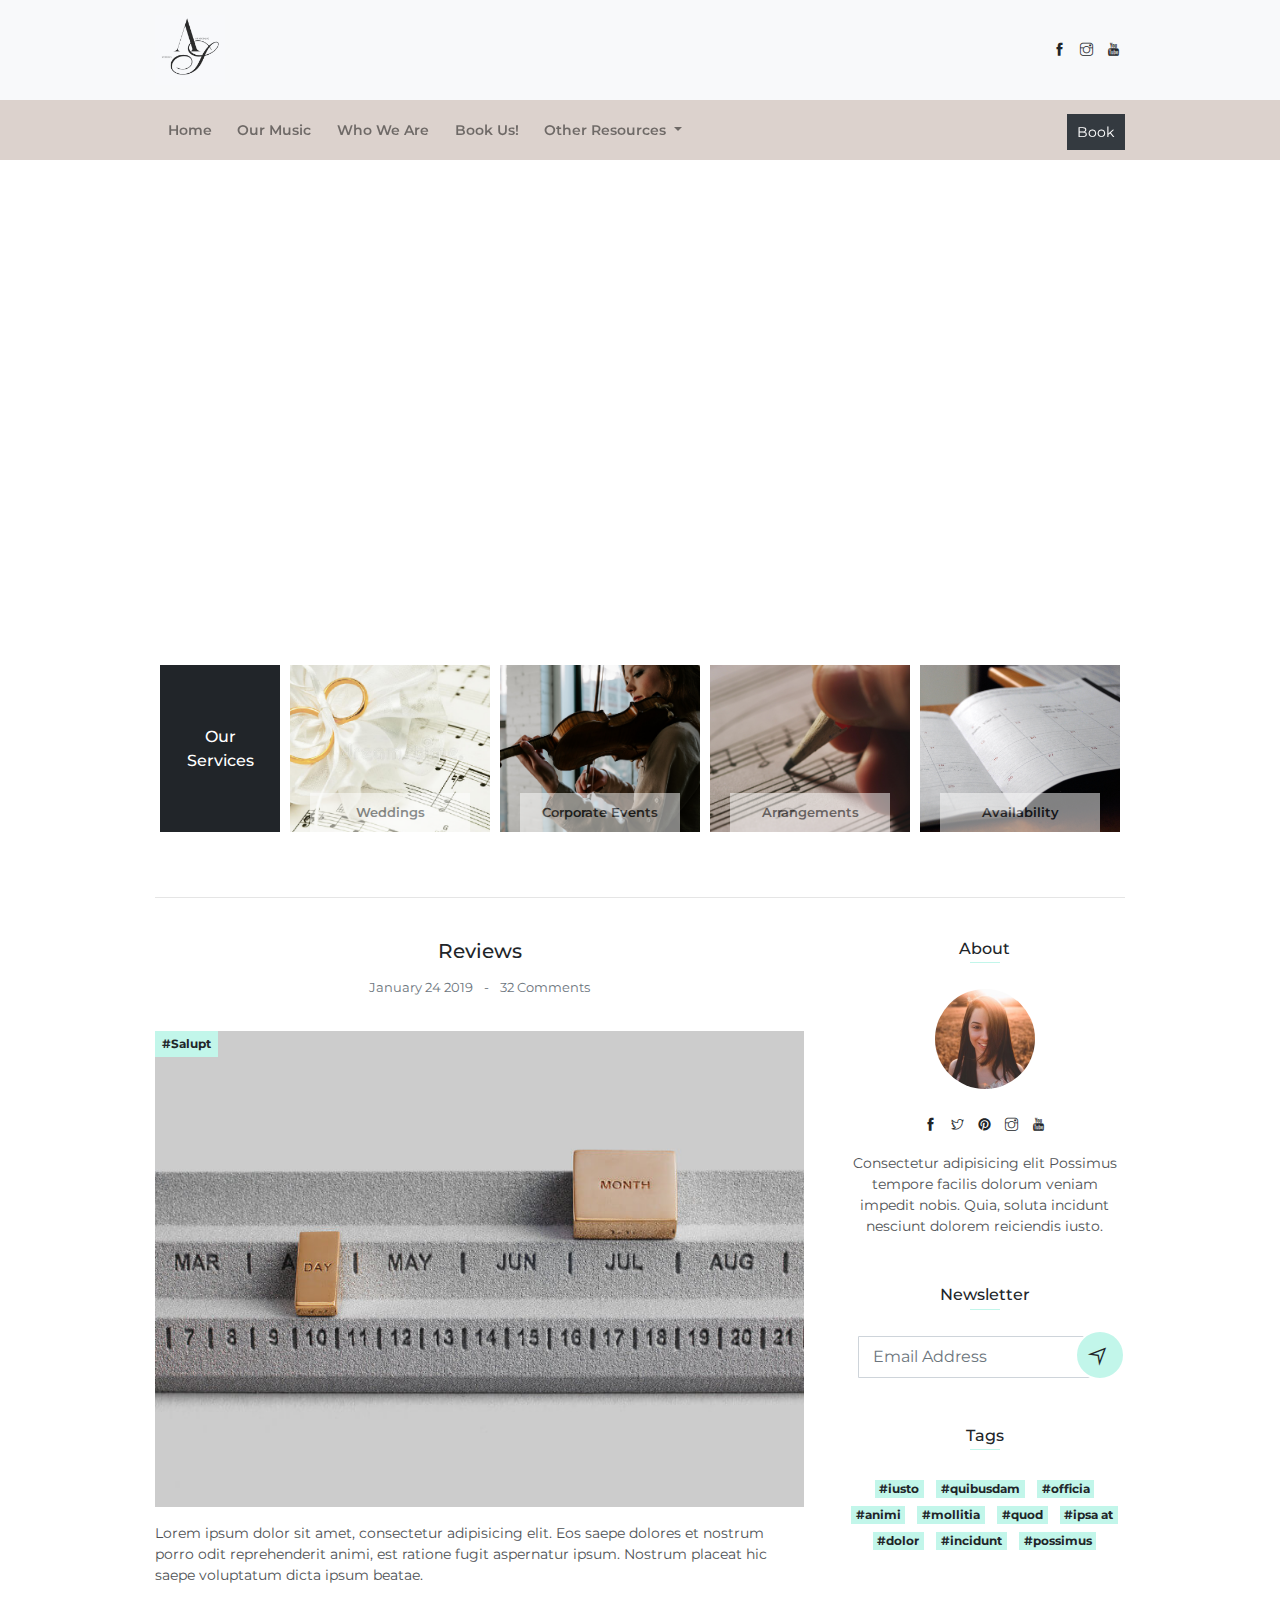
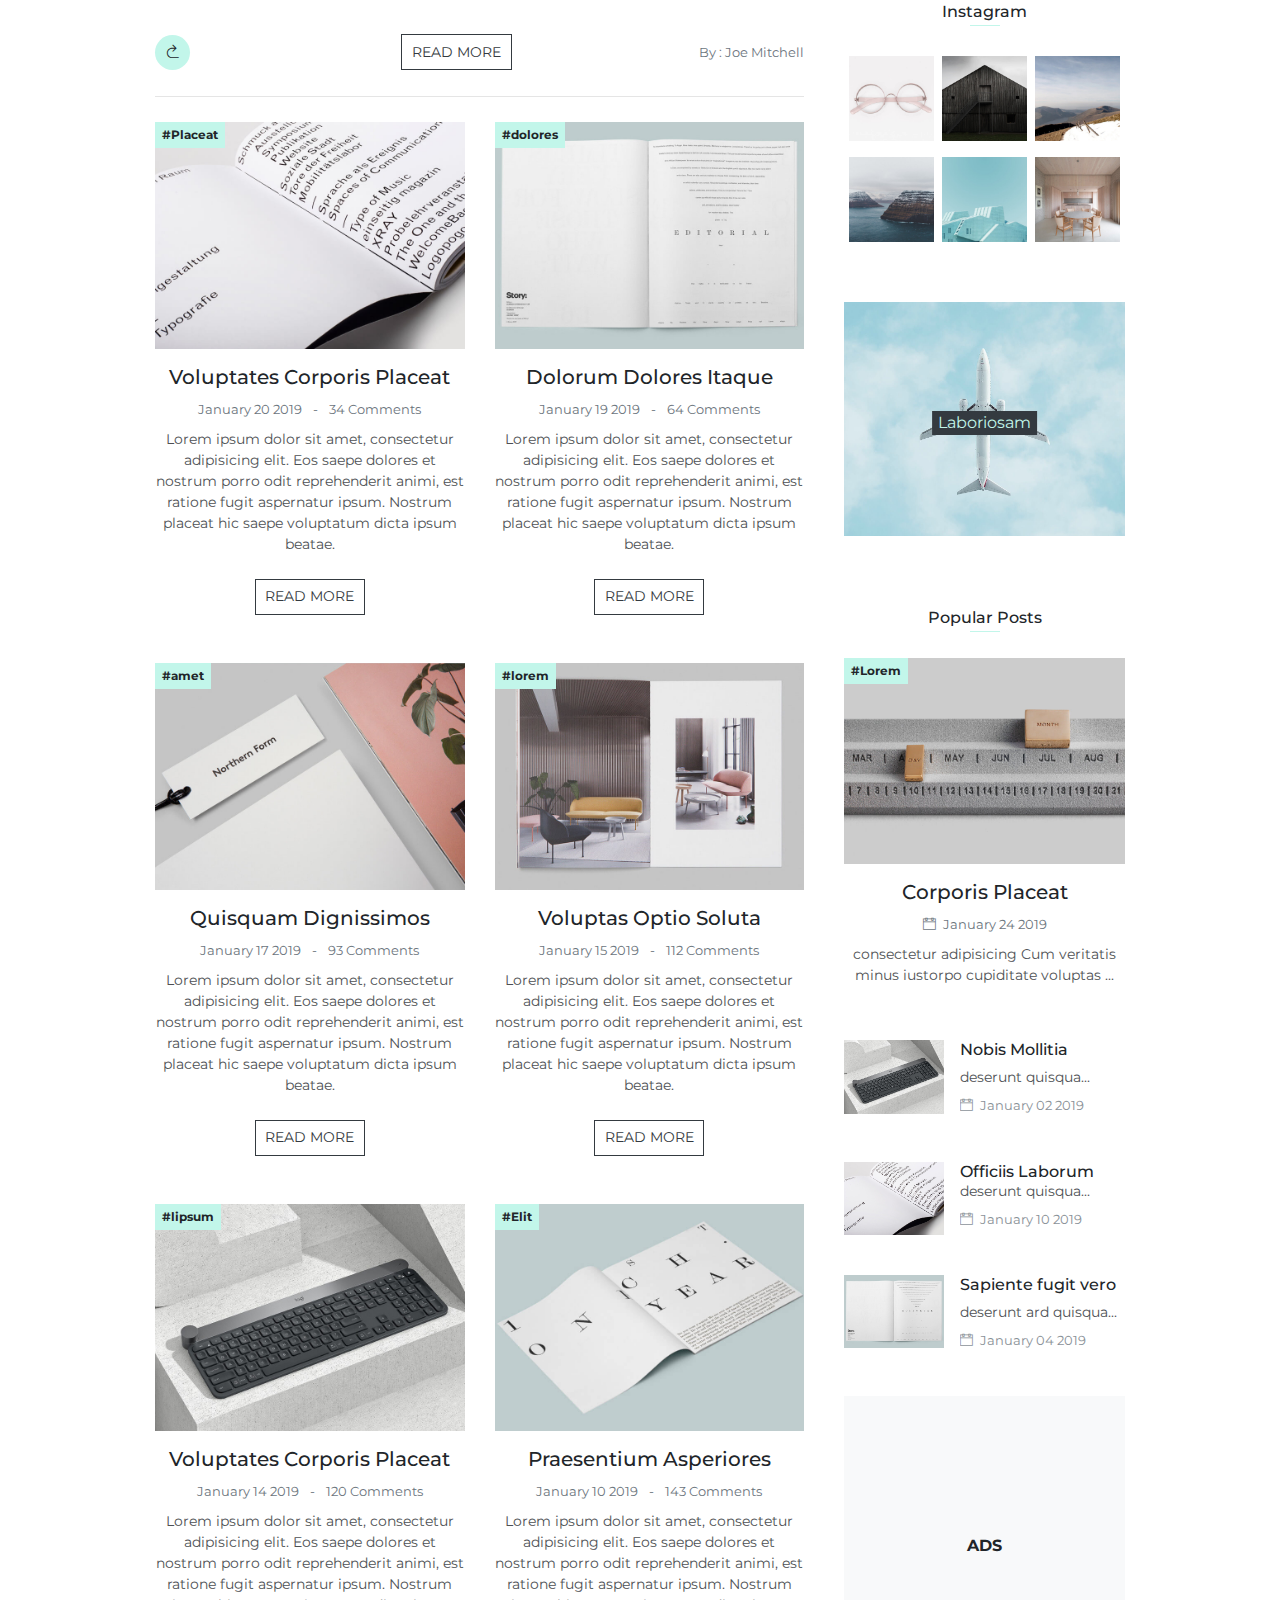
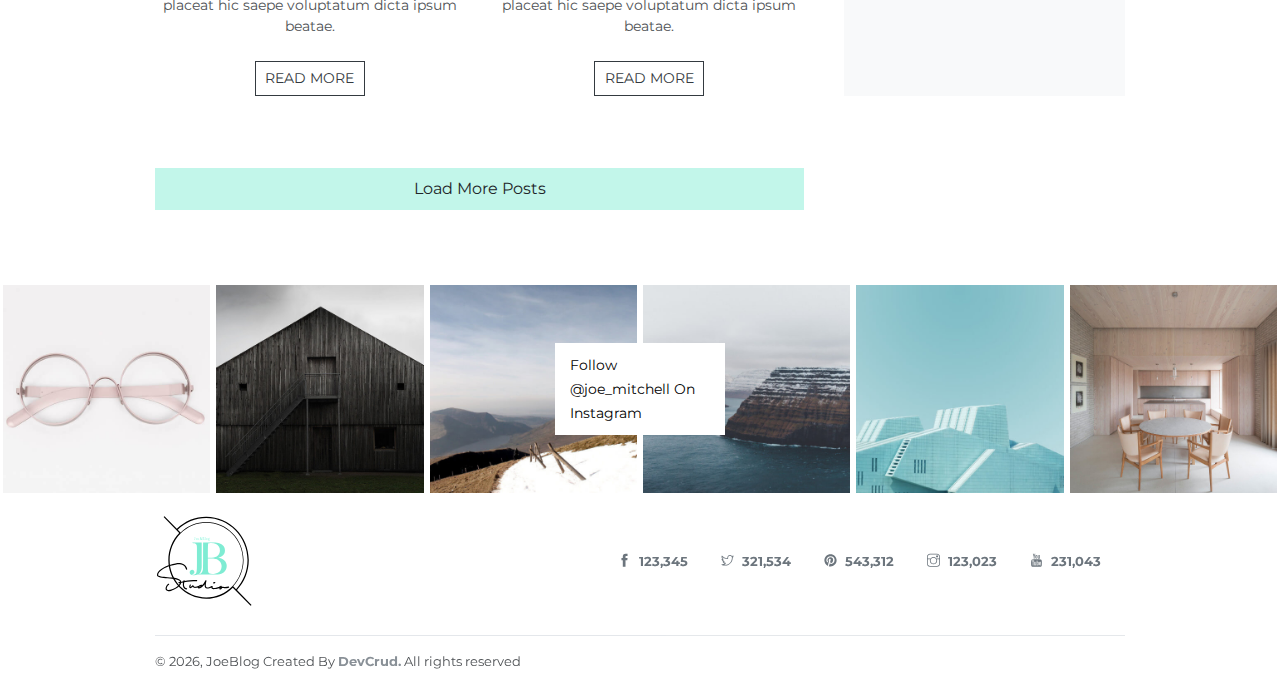
==== commit 9489090d: "Adding about section" ====
--- a/public_html/index.html
+++ b/public_html/index.html
@@ -16,13 +16,13 @@
     <!-- page First Navigation -->
     <nav class="navbar navbar-light bg-light">
         <div class="container">
-            <a class="navbar-brand" href="#">
+            <a class="navbar-brand" href="arabesqueStrings.com">
                 <img src="assets/imgs/ArabesqueLogo.jpg" alt="">
             </a>
             <div class="socials">
-                <a href="javascript:void(0)"><i class="ti-facebook"></i></a>
-                <a href="javascript:void(0)"><i class="ti-instagram"></i></a>
-                <a href="javascript:void(0)"><i class="ti-youtube"></i></a>
+                <a href="https://www.facebook.com/ArabesqueStrings/"><i class="ti-facebook"></i></a>
+                <a href="https://www.instagram.com/arabesque_stringscle/?hl=en"><i class="ti-instagram"></i></a>
+                <a href="https://www.gigsalad.com/arabesque_ensembles_cleveland"><i class="ti-youtube"></i></a>
             </div>
         </div>
     </nav>
@@ -54,7 +54,7 @@
                             Other Resources
                         </a>
                         <div class="dropdown-menu" aria-labelledby="navbarDropdown">
-                            <a class="dropdown-item" href="#">Lakewood Suzuki Strings</a>
+                            <a class="dropdown-item" href="https://www.lakewoodsuzukistrings.com/">Lakewood Suzuki Strings</a>
                             <a class="dropdown-item" href="#">Bergeron Cello Studio</a>
                             <a class="dropdown-item" href="#">Performance Schedule</a>
                             <div class="dropdown-divider"></div>
@@ -67,7 +67,7 @@
                 </ul>
                 <div class="navbar-nav ml-auto">
                     <li class="nav-item">
-                        <a href="components.html" class="ml-4 btn btn-dark mt-1 btn-sm">Contact Us</a>
+                        <a href="components.html" class="ml-4 btn btn-dark mt-1 btn-sm">Book</a>
                     </li>
                 </div>
             </div>
@@ -108,7 +108,7 @@
             <div class="page-content">
                 <div class="card">
                     <div class="card-header text-center">
-                        <h5 class="card-title">Voluptates Corporis Placeat</h5> 
+                        <h5 class="card-title">Reviews</h5> 
                         <small class="small text-muted">January 24 2019 
                             <span class="px-2">-</span>
                             <a href="#" class="text-muted">32 Comments</a>
